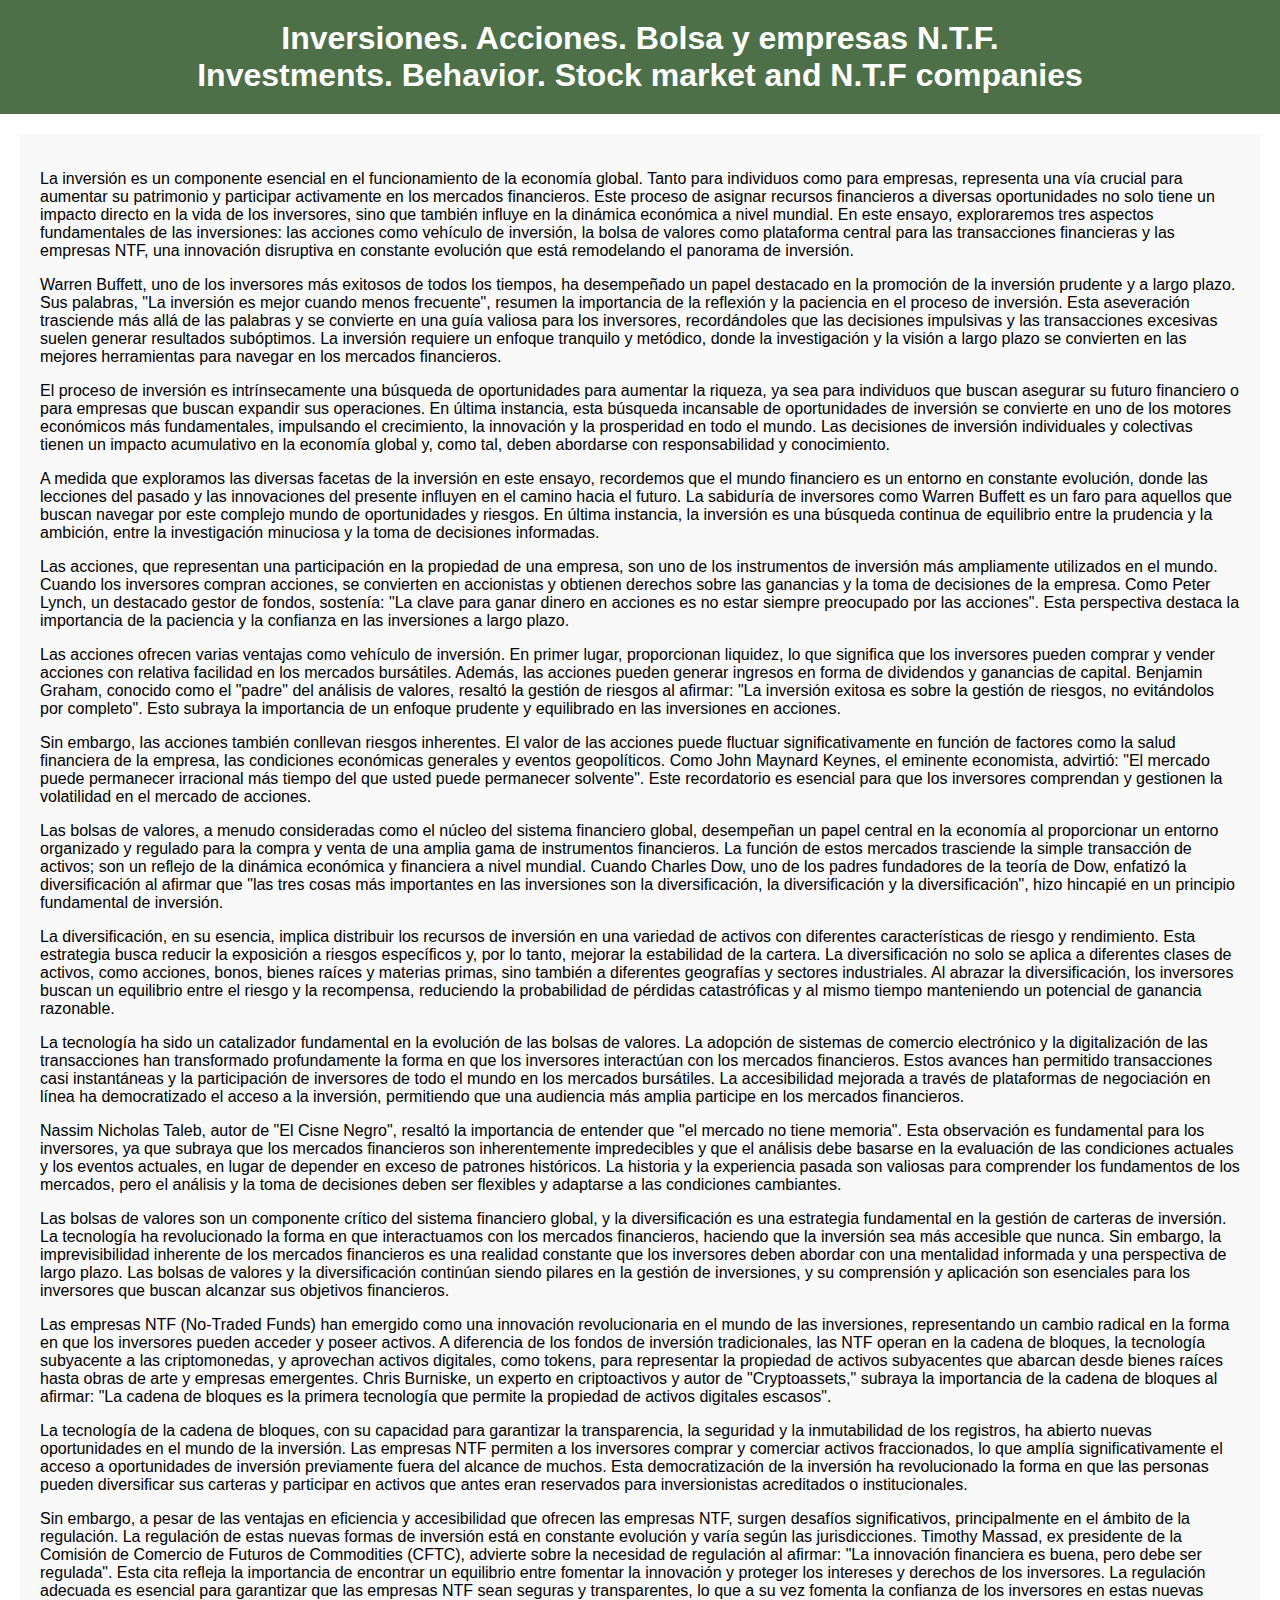
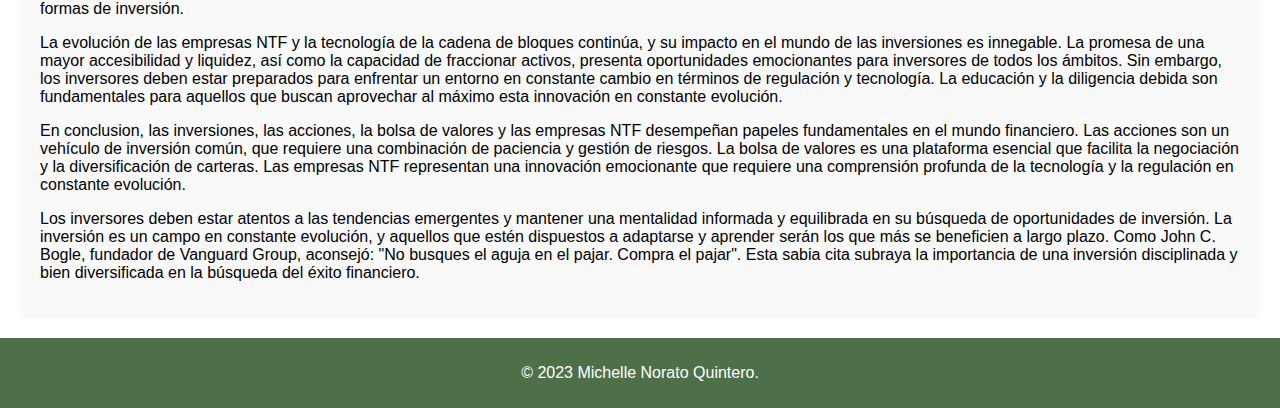
==== index.html @ 34ed3be8 "Update and rename webPage.html to index.html" ====
<!DOCTYPE html>
<html lang="es">

<head>
    <meta charset="UTF-8">
    <meta name="viewport" content="width=device-width, initial-scale=1.0">
    <title>Mi Ensayo</title>
    <link rel="stylesheet" href="estilo.css">
</head>

<body>
    <header>
        <h1>Inversiones. Acciones. Bolsa y empresas N.T.F. <br>
            Investments. Behavior. Stock market and N.T.F companies</h1>
    </header>


    <main class="main">


        <article>

            <p>
                La inversión es un componente esencial en el funcionamiento de la economía global. Tanto para individuos
                como para empresas, representa una vía crucial para aumentar su patrimonio y participar activamente en
                los mercados financieros. Este proceso de asignar recursos financieros a diversas oportunidades no solo
                tiene un impacto directo en la vida de los inversores, sino que también influye en la dinámica económica
                a nivel mundial. En este ensayo, exploraremos tres aspectos fundamentales de las inversiones: las
                acciones como vehículo de inversión, la bolsa de valores como plataforma central para las transacciones
                financieras y las empresas NTF, una innovación disruptiva en constante evolución que está remodelando el
                panorama de inversión.
            </p>
            <p>Warren Buffett, uno de los inversores más exitosos de todos los tiempos, ha desempeñado un papel
                destacado en la promoción de la inversión prudente y a largo plazo. Sus palabras, "La inversión es mejor
                cuando menos frecuente", resumen la importancia de la reflexión y la paciencia en el proceso de
                inversión. Esta aseveración trasciende más allá de las palabras y se convierte en una guía valiosa para
                los inversores, recordándoles que las decisiones impulsivas y las transacciones excesivas suelen generar
                resultados subóptimos. La inversión requiere un enfoque tranquilo y metódico, donde la investigación y
                la visión a largo plazo se convierten en las mejores herramientas para navegar en los mercados
                financieros.
            </p>
            <p>El proceso de inversión es intrínsecamente una búsqueda de oportunidades para aumentar la riqueza, ya sea
                para individuos que buscan asegurar su futuro financiero o para empresas que buscan expandir sus
                operaciones. En última instancia, esta búsqueda incansable de oportunidades de inversión se convierte en
                uno de los motores económicos más fundamentales, impulsando el crecimiento, la innovación y la
                prosperidad en todo el mundo. Las decisiones de inversión individuales y colectivas tienen un impacto
                acumulativo en la economía global y, como tal, deben abordarse con responsabilidad y conocimiento.</p>

            <p>
                A medida que exploramos las diversas facetas de la inversión en este ensayo, recordemos que el mundo
                financiero es un entorno en constante evolución, donde las lecciones del pasado y las innovaciones del
                presente influyen en el camino hacia el futuro. La sabiduría de inversores como Warren Buffett es un
                faro para aquellos que buscan navegar por este complejo mundo de oportunidades y riesgos. En última
                instancia, la inversión es una búsqueda continua de equilibrio entre la prudencia y la ambición, entre
                la investigación minuciosa y la toma de decisiones informadas.
            </p>
            <p>Las acciones, que representan una participación en la propiedad de una empresa, son uno de los
                instrumentos de inversión más ampliamente utilizados en el mundo. Cuando los inversores compran
                acciones, se convierten en accionistas y obtienen derechos sobre las ganancias y la toma de decisiones
                de la empresa. Como Peter Lynch, un destacado gestor de fondos, sostenía: "La clave para ganar dinero en
                acciones es no estar siempre preocupado por las acciones". Esta perspectiva destaca la importancia de la
                paciencia y la confianza en las inversiones a largo plazo.</p>
            <p>Las acciones ofrecen varias ventajas como vehículo de inversión. En primer lugar, proporcionan liquidez,
                lo que significa que los inversores pueden comprar y vender acciones con relativa facilidad en los
                mercados bursátiles. Además, las acciones pueden generar ingresos en forma de dividendos y ganancias de
                capital. Benjamin Graham, conocido como el "padre" del análisis de valores, resaltó la gestión de
                riesgos al afirmar: "La inversión exitosa es sobre la gestión de riesgos, no evitándolos por completo".
                Esto subraya la importancia de un enfoque prudente y equilibrado en las inversiones en acciones.</p>
            <p>Sin embargo, las acciones también conllevan riesgos inherentes. El valor de las acciones puede fluctuar
                significativamente en función de factores como la salud financiera de la empresa, las condiciones
                económicas generales y eventos geopolíticos. Como John Maynard Keynes, el eminente economista, advirtió:
                "El mercado puede permanecer irracional más tiempo del que usted puede permanecer solvente". Este
                recordatorio es esencial para que los inversores comprendan y gestionen la volatilidad en el mercado de
                acciones.</p>
            <p>Las bolsas de valores, a menudo consideradas como el núcleo del sistema financiero global, desempeñan un
                papel central en la economía al proporcionar un entorno organizado y regulado para la compra y venta de
                una amplia gama de instrumentos financieros. La función de estos mercados trasciende la simple
                transacción de activos; son un reflejo de la dinámica económica y financiera a nivel mundial. Cuando
                Charles Dow, uno de los padres fundadores de la teoría de Dow, enfatizó la diversificación al afirmar
                que "las tres cosas más importantes en las inversiones son la diversificación, la diversificación y la
                diversificación", hizo hincapié en un principio fundamental de inversión.</p>
            <p>
                La diversificación, en su esencia, implica distribuir los recursos de inversión en una variedad de
                activos con diferentes características de riesgo y rendimiento. Esta estrategia busca reducir la
                exposición a riesgos específicos y, por lo tanto, mejorar la estabilidad de la cartera. La
                diversificación no solo se aplica a diferentes clases de activos, como acciones, bonos, bienes raíces y
                materias primas, sino también a diferentes geografías y sectores industriales. Al abrazar la
                diversificación, los inversores buscan un equilibrio entre el riesgo y la recompensa, reduciendo la
                probabilidad de pérdidas catastróficas y al mismo tiempo manteniendo un potencial de ganancia razonable.
            </p>
            <p>La tecnología ha sido un catalizador fundamental en la evolución de las bolsas de valores. La adopción de
                sistemas de comercio electrónico y la digitalización de las transacciones han transformado profundamente
                la forma en que los inversores interactúan con los mercados financieros. Estos avances han permitido
                transacciones casi instantáneas y la participación de inversores de todo el mundo en los mercados
                bursátiles. La accesibilidad mejorada a través de plataformas de negociación en línea ha democratizado
                el acceso a la inversión, permitiendo que una audiencia más amplia participe en los mercados
                financieros.</p>
            <p>Nassim Nicholas Taleb, autor de "El Cisne Negro", resaltó la importancia de entender que "el mercado no
                tiene memoria". Esta observación es fundamental para los inversores, ya que subraya que los mercados
                financieros son inherentemente impredecibles y que el análisis debe basarse en la evaluación de las
                condiciones actuales y los eventos actuales, en lugar de depender en exceso de patrones históricos. La
                historia y la experiencia pasada son valiosas para comprender los fundamentos de los mercados, pero el
                análisis y la toma de decisiones deben ser flexibles y adaptarse a las condiciones cambiantes.</p>
            <p>Las bolsas de valores son un componente crítico del sistema financiero global, y la diversificación es
                una estrategia fundamental en la gestión de carteras de inversión. La tecnología ha revolucionado la
                forma en que interactuamos con los mercados financieros, haciendo que la inversión sea más accesible que
                nunca. Sin embargo, la imprevisibilidad inherente de los mercados financieros es una realidad constante
                que los inversores deben abordar con una mentalidad informada y una perspectiva de largo plazo. Las
                bolsas de valores y la diversificación continúan siendo pilares en la gestión de inversiones, y su
                comprensión y aplicación son esenciales para los inversores que buscan alcanzar sus objetivos
                financieros.</p>
            <p>Las empresas NTF (No-Traded Funds) han emergido como una innovación revolucionaria en el mundo de las
                inversiones, representando un cambio radical en la forma en que los inversores pueden acceder y poseer
                activos. A diferencia de los fondos de inversión tradicionales, las NTF operan en la cadena de bloques,
                la tecnología subyacente a las criptomonedas, y aprovechan activos digitales, como tokens, para
                representar la propiedad de activos subyacentes que abarcan desde bienes raíces hasta obras de arte y
                empresas emergentes. Chris Burniske, un experto en criptoactivos y autor de "Cryptoassets," subraya la
                importancia de la cadena de bloques al afirmar: "La cadena de bloques es la primera tecnología que
                permite la propiedad de activos digitales escasos".</p>
            <p>
                La tecnología de la cadena de bloques, con su capacidad para garantizar la transparencia, la seguridad y
                la inmutabilidad de los registros, ha abierto nuevas oportunidades en el mundo de la inversión. Las
                empresas NTF permiten a los inversores comprar y comerciar activos fraccionados, lo que amplía
                significativamente el acceso a oportunidades de inversión previamente fuera del alcance de muchos. Esta
                democratización de la inversión ha revolucionado la forma en que las personas pueden diversificar sus
                carteras y participar en activos que antes eran reservados para inversionistas acreditados o
                institucionales.
            </p>

            <p>Sin embargo, a pesar de las ventajas en eficiencia y accesibilidad que ofrecen las empresas NTF, surgen
                desafíos significativos, principalmente en el ámbito de la regulación. La regulación de estas nuevas
                formas de inversión está en constante evolución y varía según las jurisdicciones. Timothy Massad, ex
                presidente de la Comisión de Comercio de Futuros de Commodities (CFTC), advierte sobre la necesidad de
                regulación al afirmar: "La innovación financiera es buena, pero debe ser regulada". Esta cita refleja la
                importancia de encontrar un equilibrio entre fomentar la innovación y proteger los intereses y derechos
                de los inversores. La regulación adecuada es esencial para garantizar que las empresas NTF sean seguras
                y transparentes, lo que a su vez fomenta la confianza de los inversores en estas nuevas formas de
                inversión.</p>
            <p>La evolución de las empresas NTF y la tecnología de la cadena de bloques continúa, y su impacto en el
                mundo de las inversiones es innegable. La promesa de una mayor accesibilidad y liquidez, así como la
                capacidad de fraccionar activos, presenta oportunidades emocionantes para inversores de todos los
                ámbitos. Sin embargo, los inversores deben estar preparados para enfrentar un entorno en constante
                cambio en términos de regulación y tecnología. La educación y la diligencia debida son fundamentales
                para aquellos que buscan aprovechar al máximo esta innovación en constante evolución.</p>
            <p>En conclusion, las inversiones, las acciones, la bolsa de valores y las empresas NTF desempeñan papeles
                fundamentales en el mundo financiero. Las acciones son un vehículo de inversión común, que requiere una
                combinación de paciencia y gestión de riesgos. La bolsa de valores es una plataforma esencial que
                facilita la negociación y la diversificación de carteras. Las empresas NTF representan una innovación
                emocionante que requiere una comprensión profunda de la tecnología y la regulación en constante
                evolución.</p>
            <p>Los inversores deben estar atentos a las tendencias emergentes y mantener una mentalidad informada y
                equilibrada en su búsqueda de oportunidades de inversión. La inversión es un campo en constante
                evolución, y aquellos que estén dispuestos a adaptarse y aprender serán los que más se beneficien a
                largo plazo. Como John C. Bogle, fundador de Vanguard Group, aconsejó: "No busques el aguja en el pajar.
                Compra el pajar". Esta sabia cita subraya la importancia de una inversión disciplinada y bien
                diversificada en la búsqueda del éxito financiero.</p>
        </article>
    </main>
    <footer>
        <p>&copy; 2023 Michelle Norato Quintero.</p>
    </footer>
</body>

</html>
---- estilo.css ----
body {
    font-family: Arial, sans-serif;
    margin: 0;
    padding: 0;
}

header {
    background-color: #4e7049;
    color: #fff;
    text-align: center;
    padding: 20px;
}

header h1 {
    margin: 0;
}

nav ul {
    list-style: none;
    padding: 0;
}

nav li {
    display: inline;
    margin-right: 20px;
}

nav a {
    text-decoration: none;
    color: #fff;
}

main {
    margin: 20px;
}

article {
    background-color: #f9f9f9;
    padding: 20px;
}

footer {
    background-color: #4e7049;
    color: #fff;
    text-align: center;
    padding: 10px;
}
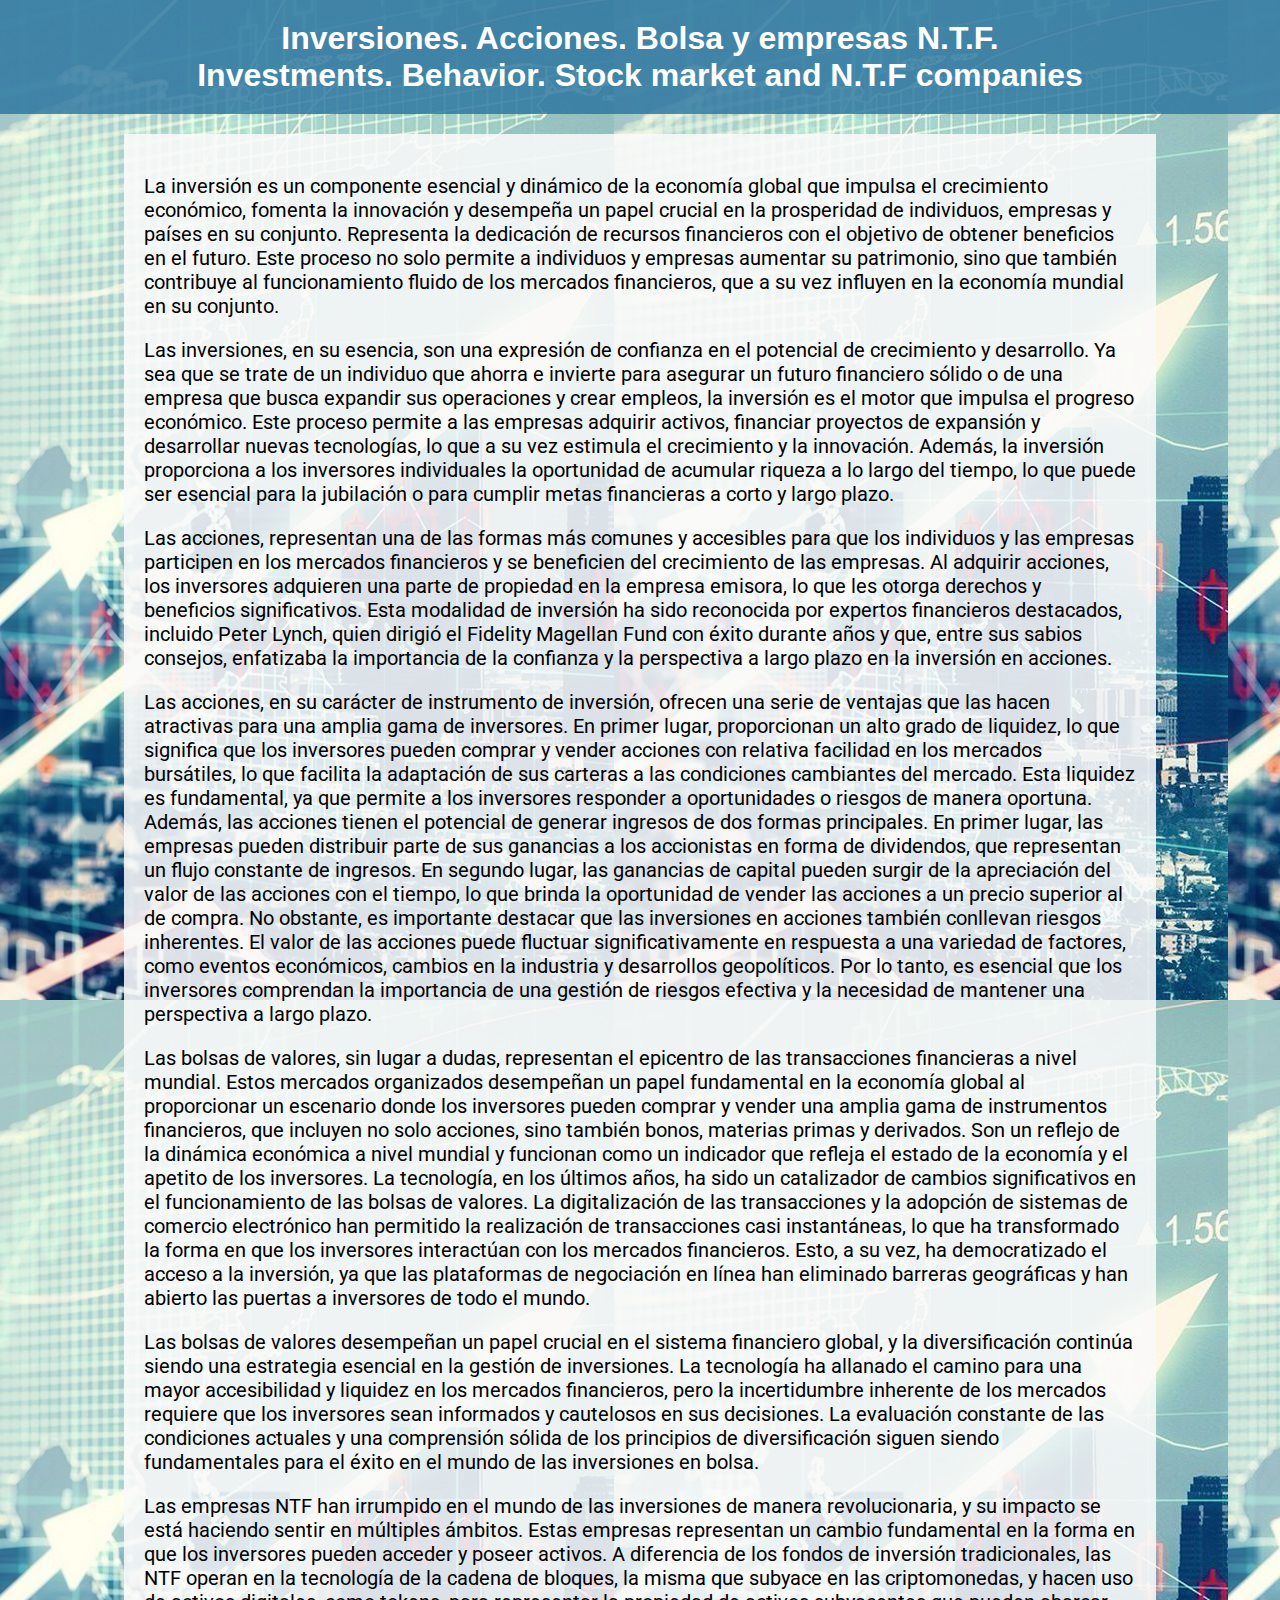
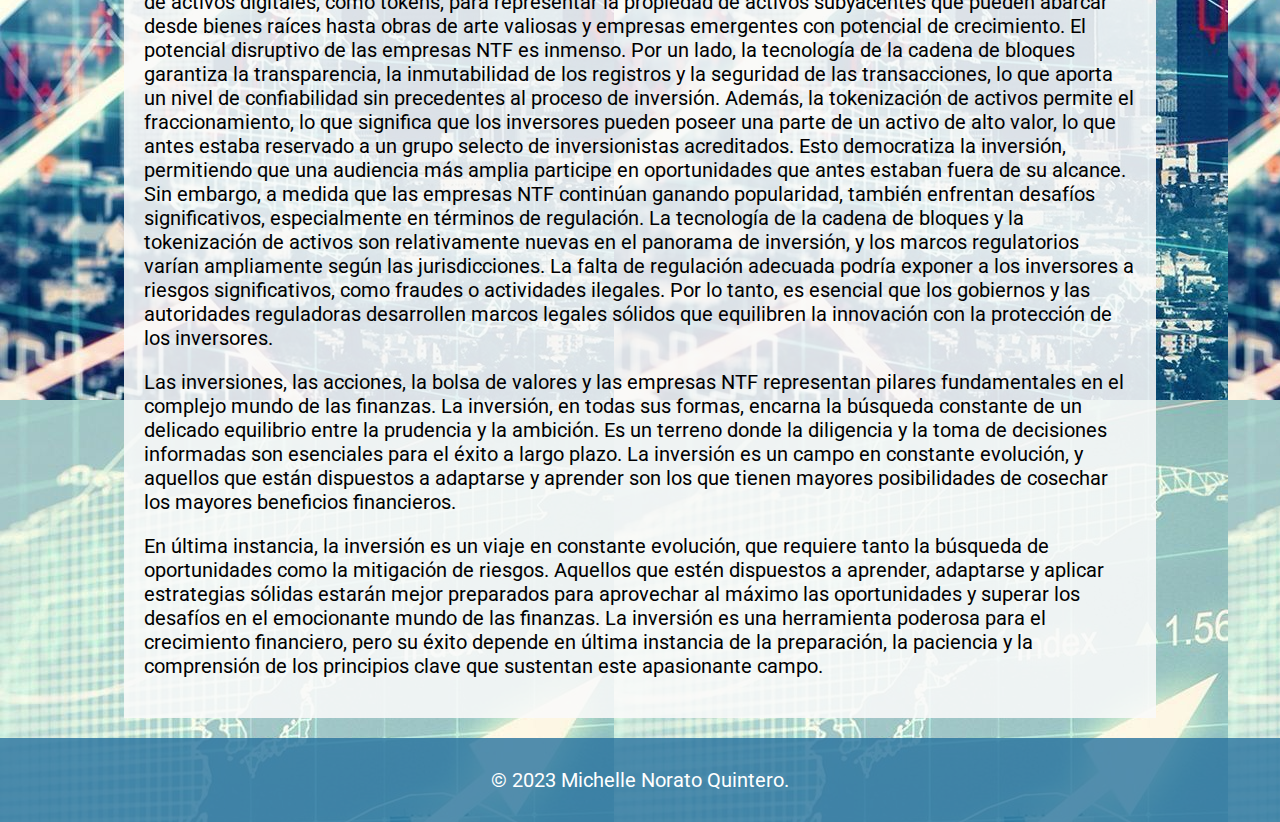
==== commit 00883619: "Update index.html" ====
--- a/index.html
+++ b/index.html
@@ -21,139 +21,101 @@
         <article>
 
             <p>
-                La inversión es un componente esencial en el funcionamiento de la economía global. Tanto para individuos
-                como para empresas, representa una vía crucial para aumentar su patrimonio y participar activamente en
-                los mercados financieros. Este proceso de asignar recursos financieros a diversas oportunidades no solo
-                tiene un impacto directo en la vida de los inversores, sino que también influye en la dinámica económica
-                a nivel mundial. En este ensayo, exploraremos tres aspectos fundamentales de las inversiones: las
-                acciones como vehículo de inversión, la bolsa de valores como plataforma central para las transacciones
-                financieras y las empresas NTF, una innovación disruptiva en constante evolución que está remodelando el
-                panorama de inversión.
+                La inversión es un componente esencial y dinámico de la economía global que impulsa el crecimiento
+                económico, fomenta la innovación y desempeña un papel crucial en la prosperidad de individuos, empresas
+                y países en su conjunto. Representa la dedicación de recursos financieros con el objetivo de obtener
+                beneficios en el futuro. Este proceso no solo permite a individuos y empresas aumentar su patrimonio,
+                sino que también contribuye al funcionamiento fluido de los mercados financieros, que a su vez influyen
+                en la economía mundial en su conjunto.
             </p>
-            <p>Warren Buffett, uno de los inversores más exitosos de todos los tiempos, ha desempeñado un papel
-                destacado en la promoción de la inversión prudente y a largo plazo. Sus palabras, "La inversión es mejor
-                cuando menos frecuente", resumen la importancia de la reflexión y la paciencia en el proceso de
-                inversión. Esta aseveración trasciende más allá de las palabras y se convierte en una guía valiosa para
-                los inversores, recordándoles que las decisiones impulsivas y las transacciones excesivas suelen generar
-                resultados subóptimos. La inversión requiere un enfoque tranquilo y metódico, donde la investigación y
-                la visión a largo plazo se convierten en las mejores herramientas para navegar en los mercados
-                financieros.
+            <p>Las inversiones, en su esencia, son una expresión de confianza en el potencial de crecimiento y
+                desarrollo. Ya sea que se trate de un individuo que ahorra e invierte para asegurar un futuro financiero
+                sólido o de una empresa que busca expandir sus operaciones y crear empleos, la inversión es el motor que
+                impulsa el progreso económico. Este proceso permite a las empresas adquirir activos, financiar proyectos
+                de expansión y desarrollar nuevas tecnologías, lo que a su vez estimula el crecimiento y la innovación.
+                Además, la inversión proporciona a los inversores individuales la oportunidad de acumular riqueza a lo
+                largo del tiempo, lo que puede ser esencial para la jubilación o para cumplir metas financieras a corto
+                y largo plazo.
             </p>
-            <p>El proceso de inversión es intrínsecamente una búsqueda de oportunidades para aumentar la riqueza, ya sea
-                para individuos que buscan asegurar su futuro financiero o para empresas que buscan expandir sus
-                operaciones. En última instancia, esta búsqueda incansable de oportunidades de inversión se convierte en
-                uno de los motores económicos más fundamentales, impulsando el crecimiento, la innovación y la
-                prosperidad en todo el mundo. Las decisiones de inversión individuales y colectivas tienen un impacto
-                acumulativo en la economía global y, como tal, deben abordarse con responsabilidad y conocimiento.</p>
+            <p>Las acciones, representan una de las formas más comunes y accesibles para que los individuos y las
+                empresas participen en los mercados financieros y se beneficien del crecimiento de las empresas. Al
+                adquirir acciones, los inversores adquieren una parte de propiedad en la empresa emisora, lo que les
+                otorga derechos y beneficios significativos. Esta modalidad de inversión ha sido reconocida por expertos
+                financieros destacados, incluido Peter Lynch, quien dirigió el Fidelity Magellan Fund con éxito durante
+                años y que, entre sus sabios consejos, enfatizaba la importancia de la confianza y la perspectiva a
+                largo plazo en la inversión en acciones. </p>
 
             <p>
-                A medida que exploramos las diversas facetas de la inversión en este ensayo, recordemos que el mundo
-                financiero es un entorno en constante evolución, donde las lecciones del pasado y las innovaciones del
-                presente influyen en el camino hacia el futuro. La sabiduría de inversores como Warren Buffett es un
-                faro para aquellos que buscan navegar por este complejo mundo de oportunidades y riesgos. En última
-                instancia, la inversión es una búsqueda continua de equilibrio entre la prudencia y la ambición, entre
-                la investigación minuciosa y la toma de decisiones informadas.
+                Las acciones, en su carácter de instrumento de inversión, ofrecen una serie de ventajas que las hacen
+                atractivas para una amplia gama de inversores. En primer lugar, proporcionan un alto grado de liquidez,
+                lo que significa que los inversores pueden comprar y vender acciones con relativa facilidad en los
+                mercados bursátiles, lo que facilita la adaptación de sus carteras a las condiciones cambiantes del
+                mercado. Esta liquidez es fundamental, ya que permite a los inversores responder a oportunidades o
+                riesgos de manera oportuna. Además, las acciones tienen el potencial de generar ingresos de dos formas
+                principales. En primer lugar, las empresas pueden distribuir parte de sus ganancias a los accionistas en
+                forma de dividendos, que representan un flujo constante de ingresos. En segundo lugar, las ganancias de
+                capital pueden surgir de la apreciación del valor de las acciones con el tiempo, lo que brinda la
+                oportunidad de vender las acciones a un precio superior al de compra. No obstante, es importante
+                destacar que las inversiones en acciones también conllevan riesgos inherentes. El valor de las acciones
+                puede fluctuar significativamente en respuesta a una variedad de factores, como eventos económicos,
+                cambios en la industria y desarrollos geopolíticos. Por lo tanto, es esencial que los inversores
+                comprendan la importancia de una gestión de riesgos efectiva y la necesidad de mantener una perspectiva
+                a largo plazo.
             </p>
-            <p>Las acciones, que representan una participación en la propiedad de una empresa, son uno de los
-                instrumentos de inversión más ampliamente utilizados en el mundo. Cuando los inversores compran
-                acciones, se convierten en accionistas y obtienen derechos sobre las ganancias y la toma de decisiones
-                de la empresa. Como Peter Lynch, un destacado gestor de fondos, sostenía: "La clave para ganar dinero en
-                acciones es no estar siempre preocupado por las acciones". Esta perspectiva destaca la importancia de la
-                paciencia y la confianza en las inversiones a largo plazo.</p>
-            <p>Las acciones ofrecen varias ventajas como vehículo de inversión. En primer lugar, proporcionan liquidez,
-                lo que significa que los inversores pueden comprar y vender acciones con relativa facilidad en los
-                mercados bursátiles. Además, las acciones pueden generar ingresos en forma de dividendos y ganancias de
-                capital. Benjamin Graham, conocido como el "padre" del análisis de valores, resaltó la gestión de
-                riesgos al afirmar: "La inversión exitosa es sobre la gestión de riesgos, no evitándolos por completo".
-                Esto subraya la importancia de un enfoque prudente y equilibrado en las inversiones en acciones.</p>
-            <p>Sin embargo, las acciones también conllevan riesgos inherentes. El valor de las acciones puede fluctuar
-                significativamente en función de factores como la salud financiera de la empresa, las condiciones
-                económicas generales y eventos geopolíticos. Como John Maynard Keynes, el eminente economista, advirtió:
-                "El mercado puede permanecer irracional más tiempo del que usted puede permanecer solvente". Este
-                recordatorio es esencial para que los inversores comprendan y gestionen la volatilidad en el mercado de
-                acciones.</p>
-            <p>Las bolsas de valores, a menudo consideradas como el núcleo del sistema financiero global, desempeñan un
-                papel central en la economía al proporcionar un entorno organizado y regulado para la compra y venta de
-                una amplia gama de instrumentos financieros. La función de estos mercados trasciende la simple
-                transacción de activos; son un reflejo de la dinámica económica y financiera a nivel mundial. Cuando
-                Charles Dow, uno de los padres fundadores de la teoría de Dow, enfatizó la diversificación al afirmar
-                que "las tres cosas más importantes en las inversiones son la diversificación, la diversificación y la
-                diversificación", hizo hincapié en un principio fundamental de inversión.</p>
+            <p>Las bolsas de valores, sin lugar a dudas, representan el epicentro de las transacciones financieras a
+                nivel mundial. Estos mercados organizados desempeñan un papel fundamental en la economía global al
+                proporcionar un escenario donde los inversores pueden comprar y vender una amplia gama de instrumentos
+                financieros, que incluyen no solo acciones, sino también bonos, materias primas y derivados. Son un
+                reflejo de la dinámica económica a nivel mundial y funcionan como un indicador que refleja el estado de
+                la economía y el apetito de los inversores. La tecnología, en los últimos años, ha sido un catalizador
+                de cambios significativos en el funcionamiento de las bolsas de valores. La digitalización de las
+                transacciones y la adopción de sistemas de comercio electrónico han permitido la realización de
+                transacciones casi instantáneas, lo que ha transformado la forma en que los inversores interactúan con
+                los mercados financieros. Esto, a su vez, ha democratizado el acceso a la inversión, ya que las
+                plataformas de negociación en línea han eliminado barreras geográficas y han abierto las puertas a
+                inversores de todo el mundo. </p>
+            <p>Las bolsas de valores desempeñan un papel crucial en el sistema financiero global, y la diversificación
+                continúa siendo una estrategia esencial en la gestión de inversiones. La tecnología ha allanado el
+                camino para una mayor accesibilidad y liquidez en los mercados financieros, pero la incertidumbre
+                inherente de los mercados requiere que los inversores sean informados y cautelosos en sus decisiones. La
+                evaluación constante de las condiciones actuales y una comprensión sólida de los principios de
+                diversificación siguen siendo fundamentales para el éxito en el mundo de las inversiones en bolsa. </p>
+            <p>Las empresas NTF han irrumpido en el mundo de las inversiones de manera revolucionaria, y su impacto se
+                está haciendo sentir en múltiples ámbitos. Estas empresas representan un cambio fundamental en la forma
+                en que los inversores pueden acceder y poseer activos. A diferencia de los fondos de inversión
+                tradicionales, las NTF operan en la tecnología de la cadena de bloques, la misma que subyace en las
+                criptomonedas, y hacen uso de activos digitales, como tokens, para representar la propiedad de activos
+                subyacentes que pueden abarcar desde bienes raíces hasta obras de arte valiosas y empresas emergentes
+                con potencial de crecimiento. El potencial disruptivo de las empresas NTF es inmenso. Por un lado, la
+                tecnología de la cadena de bloques garantiza la transparencia, la inmutabilidad de los registros y la
+                seguridad de las transacciones, lo que aporta un nivel de confiabilidad sin precedentes al proceso de
+                inversión. Además, la tokenización de activos permite el fraccionamiento, lo que significa que los
+                inversores pueden poseer una parte de un activo de alto valor, lo que antes estaba reservado a un grupo
+                selecto de inversionistas acreditados. Esto democratiza la inversión, permitiendo que una audiencia más
+                amplia participe en oportunidades que antes estaban fuera de su alcance. Sin embargo, a medida que las
+                empresas NTF continúan ganando popularidad, también enfrentan desafíos significativos, especialmente en
+                términos de regulación. La tecnología de la cadena de bloques y la tokenización de activos son
+                relativamente nuevas en el panorama de inversión, y los marcos regulatorios varían ampliamente según las
+                jurisdicciones. La falta de regulación adecuada podría exponer a los inversores a riesgos
+                significativos, como fraudes o actividades ilegales. Por lo tanto, es esencial que los gobiernos y las
+                autoridades reguladoras desarrollen marcos legales sólidos que equilibren la innovación con la
+                protección de los inversores.</p>
+            <p>Las inversiones, las acciones, la bolsa de valores y las empresas NTF representan pilares fundamentales
+                en el complejo mundo de las finanzas. La inversión, en todas sus formas, encarna la búsqueda constante
+                de un delicado equilibrio entre la prudencia y la ambición. Es un terreno donde la diligencia y la toma
+                de decisiones informadas son esenciales para el éxito a largo plazo. La inversión es un campo en
+                constante evolución, y aquellos que están dispuestos a adaptarse y aprender son los que tienen mayores
+                posibilidades de cosechar los mayores beneficios financieros. </p>
             <p>
-                La diversificación, en su esencia, implica distribuir los recursos de inversión en una variedad de
-                activos con diferentes características de riesgo y rendimiento. Esta estrategia busca reducir la
-                exposición a riesgos específicos y, por lo tanto, mejorar la estabilidad de la cartera. La
-                diversificación no solo se aplica a diferentes clases de activos, como acciones, bonos, bienes raíces y
-                materias primas, sino también a diferentes geografías y sectores industriales. Al abrazar la
-                diversificación, los inversores buscan un equilibrio entre el riesgo y la recompensa, reduciendo la
-                probabilidad de pérdidas catastróficas y al mismo tiempo manteniendo un potencial de ganancia razonable.
+                En última instancia, la inversión es un viaje en constante evolución, que requiere tanto la búsqueda de
+                oportunidades como la mitigación de riesgos. Aquellos que estén dispuestos a aprender, adaptarse y
+                aplicar estrategias sólidas estarán mejor preparados para aprovechar al máximo las oportunidades y
+                superar los desafíos en el emocionante mundo de las finanzas. La inversión es una herramienta poderosa
+                para el crecimiento financiero, pero su éxito depende en última instancia de la preparación, la
+                paciencia y la comprensión de los principios clave que sustentan este apasionante campo.
             </p>
-            <p>La tecnología ha sido un catalizador fundamental en la evolución de las bolsas de valores. La adopción de
-                sistemas de comercio electrónico y la digitalización de las transacciones han transformado profundamente
-                la forma en que los inversores interactúan con los mercados financieros. Estos avances han permitido
-                transacciones casi instantáneas y la participación de inversores de todo el mundo en los mercados
-                bursátiles. La accesibilidad mejorada a través de plataformas de negociación en línea ha democratizado
-                el acceso a la inversión, permitiendo que una audiencia más amplia participe en los mercados
-                financieros.</p>
-            <p>Nassim Nicholas Taleb, autor de "El Cisne Negro", resaltó la importancia de entender que "el mercado no
-                tiene memoria". Esta observación es fundamental para los inversores, ya que subraya que los mercados
-                financieros son inherentemente impredecibles y que el análisis debe basarse en la evaluación de las
-                condiciones actuales y los eventos actuales, en lugar de depender en exceso de patrones históricos. La
-                historia y la experiencia pasada son valiosas para comprender los fundamentos de los mercados, pero el
-                análisis y la toma de decisiones deben ser flexibles y adaptarse a las condiciones cambiantes.</p>
-            <p>Las bolsas de valores son un componente crítico del sistema financiero global, y la diversificación es
-                una estrategia fundamental en la gestión de carteras de inversión. La tecnología ha revolucionado la
-                forma en que interactuamos con los mercados financieros, haciendo que la inversión sea más accesible que
-                nunca. Sin embargo, la imprevisibilidad inherente de los mercados financieros es una realidad constante
-                que los inversores deben abordar con una mentalidad informada y una perspectiva de largo plazo. Las
-                bolsas de valores y la diversificación continúan siendo pilares en la gestión de inversiones, y su
-                comprensión y aplicación son esenciales para los inversores que buscan alcanzar sus objetivos
-                financieros.</p>
-            <p>Las empresas NTF (No-Traded Funds) han emergido como una innovación revolucionaria en el mundo de las
-                inversiones, representando un cambio radical en la forma en que los inversores pueden acceder y poseer
-                activos. A diferencia de los fondos de inversión tradicionales, las NTF operan en la cadena de bloques,
-                la tecnología subyacente a las criptomonedas, y aprovechan activos digitales, como tokens, para
-                representar la propiedad de activos subyacentes que abarcan desde bienes raíces hasta obras de arte y
-                empresas emergentes. Chris Burniske, un experto en criptoactivos y autor de "Cryptoassets," subraya la
-                importancia de la cadena de bloques al afirmar: "La cadena de bloques es la primera tecnología que
-                permite la propiedad de activos digitales escasos".</p>
-            <p>
-                La tecnología de la cadena de bloques, con su capacidad para garantizar la transparencia, la seguridad y
-                la inmutabilidad de los registros, ha abierto nuevas oportunidades en el mundo de la inversión. Las
-                empresas NTF permiten a los inversores comprar y comerciar activos fraccionados, lo que amplía
-                significativamente el acceso a oportunidades de inversión previamente fuera del alcance de muchos. Esta
-                democratización de la inversión ha revolucionado la forma en que las personas pueden diversificar sus
-                carteras y participar en activos que antes eran reservados para inversionistas acreditados o
-                institucionales.
-            </p>
-
-            <p>Sin embargo, a pesar de las ventajas en eficiencia y accesibilidad que ofrecen las empresas NTF, surgen
-                desafíos significativos, principalmente en el ámbito de la regulación. La regulación de estas nuevas
-                formas de inversión está en constante evolución y varía según las jurisdicciones. Timothy Massad, ex
-                presidente de la Comisión de Comercio de Futuros de Commodities (CFTC), advierte sobre la necesidad de
-                regulación al afirmar: "La innovación financiera es buena, pero debe ser regulada". Esta cita refleja la
-                importancia de encontrar un equilibrio entre fomentar la innovación y proteger los intereses y derechos
-                de los inversores. La regulación adecuada es esencial para garantizar que las empresas NTF sean seguras
-                y transparentes, lo que a su vez fomenta la confianza de los inversores en estas nuevas formas de
-                inversión.</p>
-            <p>La evolución de las empresas NTF y la tecnología de la cadena de bloques continúa, y su impacto en el
-                mundo de las inversiones es innegable. La promesa de una mayor accesibilidad y liquidez, así como la
-                capacidad de fraccionar activos, presenta oportunidades emocionantes para inversores de todos los
-                ámbitos. Sin embargo, los inversores deben estar preparados para enfrentar un entorno en constante
-                cambio en términos de regulación y tecnología. La educación y la diligencia debida son fundamentales
-                para aquellos que buscan aprovechar al máximo esta innovación en constante evolución.</p>
-            <p>En conclusion, las inversiones, las acciones, la bolsa de valores y las empresas NTF desempeñan papeles
-                fundamentales en el mundo financiero. Las acciones son un vehículo de inversión común, que requiere una
-                combinación de paciencia y gestión de riesgos. La bolsa de valores es una plataforma esencial que
-                facilita la negociación y la diversificación de carteras. Las empresas NTF representan una innovación
-                emocionante que requiere una comprensión profunda de la tecnología y la regulación en constante
-                evolución.</p>
-            <p>Los inversores deben estar atentos a las tendencias emergentes y mantener una mentalidad informada y
-                equilibrada en su búsqueda de oportunidades de inversión. La inversión es un campo en constante
-                evolución, y aquellos que estén dispuestos a adaptarse y aprender serán los que más se beneficien a
-                largo plazo. Como John C. Bogle, fundador de Vanguard Group, aconsejó: "No busques el aguja en el pajar.
-                Compra el pajar". Esta sabia cita subraya la importancia de una inversión disciplinada y bien
-                diversificada en la búsqueda del éxito financiero.</p>
+            
+            
         </article>
     </main>
     <footer>
--- a/estilo.css
+++ b/estilo.css
@@ -1,11 +1,23 @@
+/* Importa la fuente "Roboto" desde Google Fonts */
+@import url('https://fonts.googleapis.com/css2?family=Roboto:wght@300&display=swap');
+
+/* Aplica la fuente "Roboto" a un elemento específico, por ejemplo, un párrafo */
+p {
+    font-family: 'Roboto', sans-serif;
+    font-size: 20px;
+}
+
+
 body {
     font-family: Arial, sans-serif;
     margin: 0;
     padding: 0;
+    background-image: url("4.jpeg");
+   
 }
 
 header {
-    background-color: #4e7049;
+    background-color: #2a749fcf;
     color: #fff;
     text-align: center;
     padding: 20px;
@@ -15,33 +27,43 @@
     margin: 0;
 }
 
-nav ul {
-    list-style: none;
-    padding: 0;
-}
-
-nav li {
-    display: inline;
-    margin-right: 20px;
-}
-
-nav a {
-    text-decoration: none;
-    color: #fff;
-}
 
 main {
     margin: 20px;
 }
 
 article {
-    background-color: #f9f9f9;
+    background-color: #f9f9f9e0;
     padding: 20px;
+    width: 80%;
+    margin: auto;
 }
 
 footer {
-    background-color: #4e7049;
+    background-color: #2a749fcf;
     color: #fff;
     text-align: center;
     padding: 10px;
 }
+/* Estilo para dispositivos más pequeños (hasta 768px de ancho) */
+@media (max-width: 768px) {
+    article {
+        background-color: #f9f9f9e0;
+        padding: 20px;
+        width: 92%;
+        margin: auto;
+        margin-top: 10px;
+    }
+   
+    main {
+        width: 92%; /* El contenido ocupa el 95% de la pantalla */
+        margin: auto;    
+    }
+    
+    header h1 {
+        font-size: 20px; /* Tamaño de fuente más pequeño para el título */
+    }
+}
+
+
+
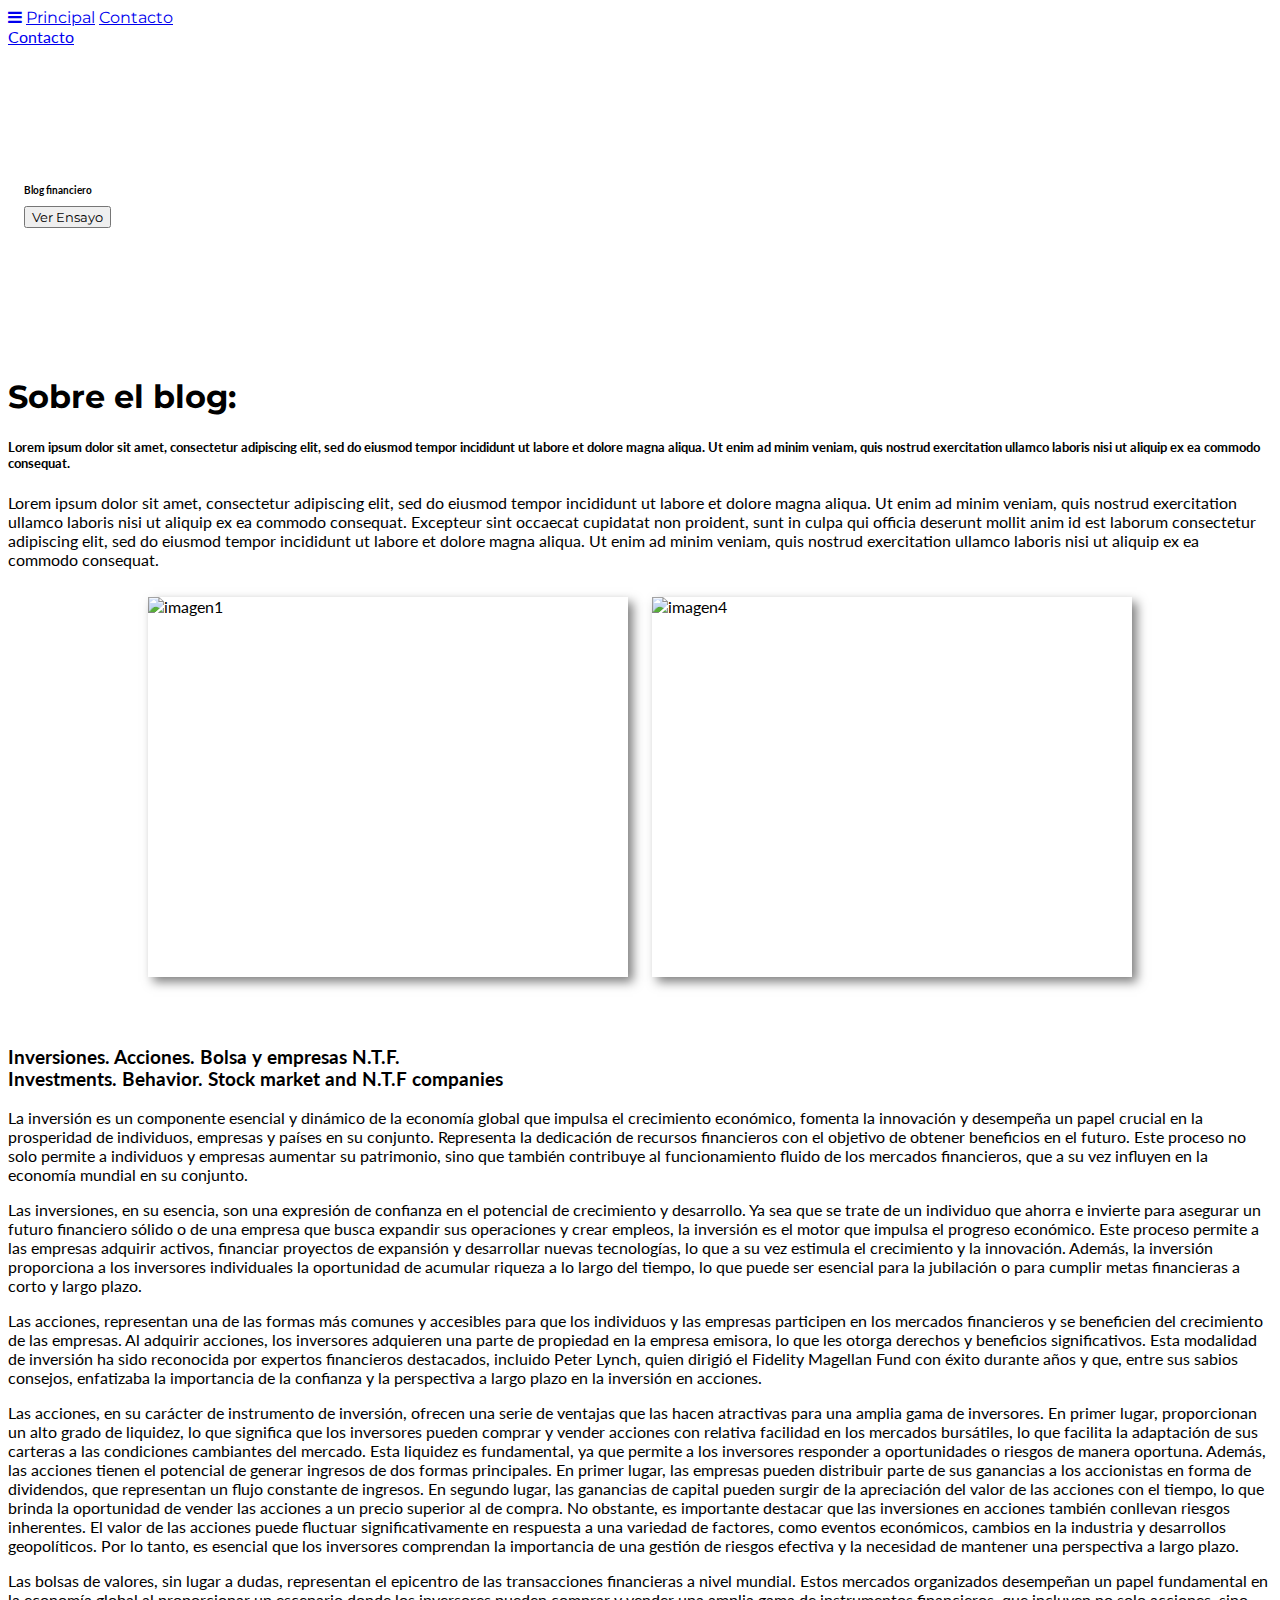
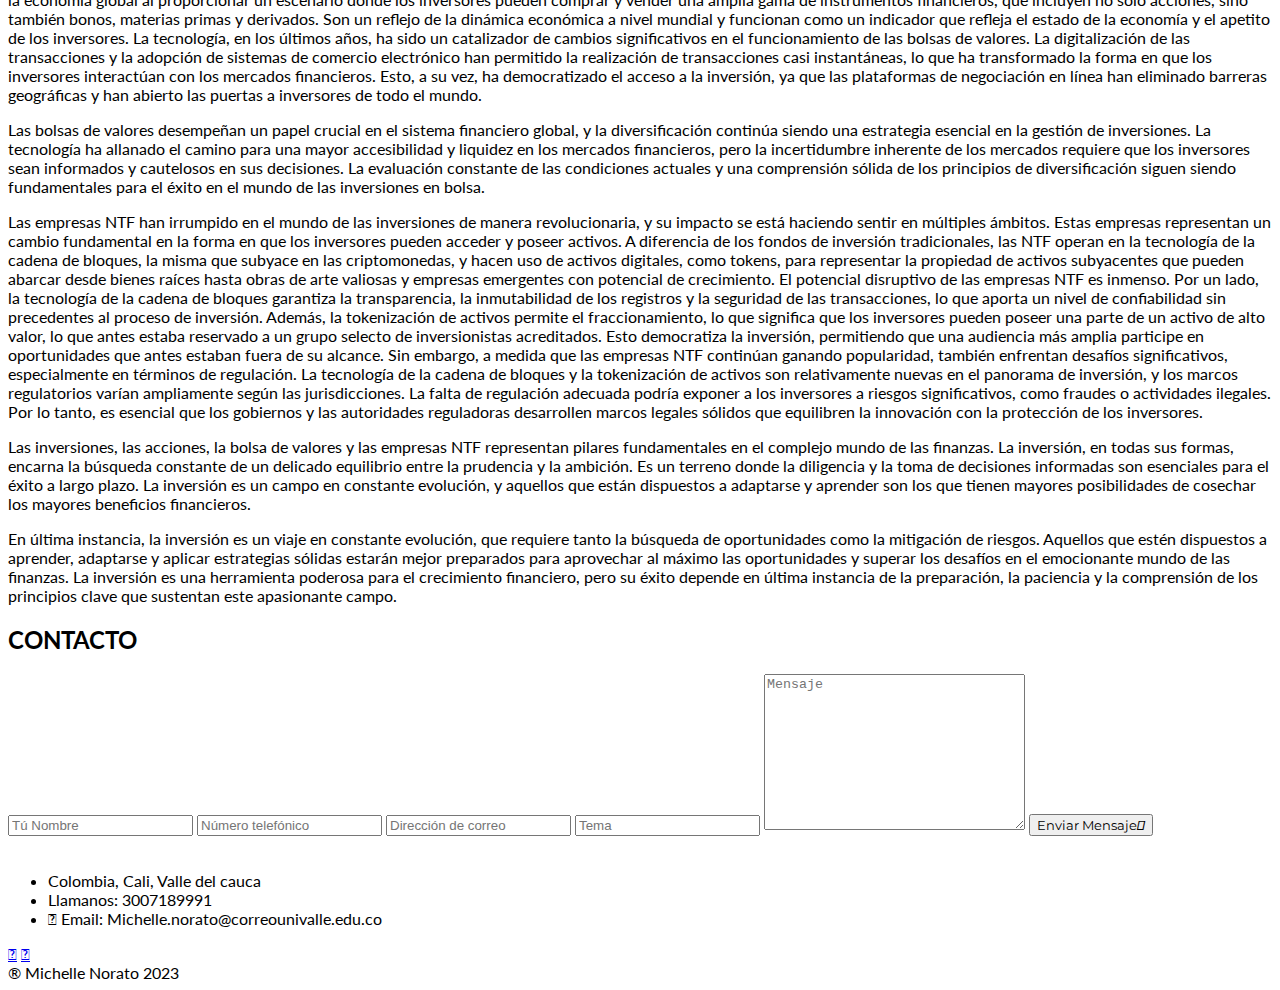
==== commit 0aec3537: "Update index.html" ====
--- a/index.html
+++ b/index.html
@@ -1,126 +1,386 @@
 <!DOCTYPE html>
-<html lang="es">
+<html lang="en">
 
 <head>
+    <title>Ensayo</title>
     <meta charset="UTF-8">
-    <meta name="viewport" content="width=device-width, initial-scale=1.0">
-    <title>Mi Ensayo</title>
-    <link rel="stylesheet" href="estilo.css">
+    <meta name="viewport" content="width=device-width, initial-scale=1">
+    <meta http-equiv="X-UA-Compatible" content="IE=edge">
+    <link rel="stylesheet" href="style.css">
+    <link rel="stylesheet" href="https://fonts.googleapis.com/css?family=Lato">
+    <link rel="stylesheet" href="https://fonts.googleapis.com/css?family=Montserrat">
+    <link rel="stylesheet" href="https://cdnjs.cloudflare.com/ajax/libs/font-awesome/4.7.0/css/font-awesome.min.css">
+    <link rel="stylesheet" href="https://cdnjs.cloudflare.com/ajax/libs/font-awesome/6.1.2/css/all.min.css"
+        integrity="sha512-1sCRPdkRXhBV2PBLUdRb4tMg1w2YPf37qatUFeS7zlBy7jJI8Lf4VHwWfZZfpXtYSLy85pkm9GaYVYMfw5BC1A=="
+        crossorigin="anonymous" referrerpolicy="no-referrer" />
+    <style>
+        body,
+        h1,
+        h2,
+        h3,
+        h4,
+        h5,
+        h6 {
+            font-family: "Lato", sans-serif
+        }
+
+        .w3-bar,
+        h1,
+        button {
+            font-family: "Montserrat", sans-serif
+        }
+
+        .fa-anchor,
+        .fa-coffee {
+            font-size: 200px
+        }
+
+        .w3-jumbo {
+            font-size: 10px;
+        }
+
+        .w3-bar {
+            background: rgba(226, 7, 7, 0);
+        }
+
+        .contenedor {
+            display: flex;
+            flex-wrap: wrap;
+            justify-content: center;
+        }
+
+        .contenedor img {
+            max-width: 100%;
+            height: auto;
+            margin: 12px;
+            margin-bottom: 50px;
+            /* Espacio entre las imágenes */
+        }
+
+        @media (max-width: 768px) {
+            .contenedor {
+                flex-direction: column;
+                /* Cambia a una columna cuando la pantalla se hace más estrecha */
+                align-items: center;
+                /* Centra verticalmente las imágenes */
+            }
+        }
+
+        @media (max-width: 768px) {
+            .contenedor img {
+                width: 90%;
+                /* Reduce el tamaño de las imágenes a la mitad cuando la pantalla es más estrecha */
+            }
+        }
+
+        .sombra {
+            box-shadow: 5px 5px 10px rgba(0, 0, 0, 0.5)
+        }
+    </style>
 </head>
 
 <body>
-    <header>
-        <h1>Inversiones. Acciones. Bolsa y empresas N.T.F. <br>
-            Investments. Behavior. Stock market and N.T.F companies</h1>
-    </header>
-
-
-    <main class="main">
-
-
-        <article>
-
-            <p>
-                La inversión es un componente esencial y dinámico de la economía global que impulsa el crecimiento
-                económico, fomenta la innovación y desempeña un papel crucial en la prosperidad de individuos, empresas
-                y países en su conjunto. Representa la dedicación de recursos financieros con el objetivo de obtener
-                beneficios en el futuro. Este proceso no solo permite a individuos y empresas aumentar su patrimonio,
-                sino que también contribuye al funcionamiento fluido de los mercados financieros, que a su vez influyen
-                en la economía mundial en su conjunto.
-            </p>
-            <p>Las inversiones, en su esencia, son una expresión de confianza en el potencial de crecimiento y
-                desarrollo. Ya sea que se trate de un individuo que ahorra e invierte para asegurar un futuro financiero
-                sólido o de una empresa que busca expandir sus operaciones y crear empleos, la inversión es el motor que
-                impulsa el progreso económico. Este proceso permite a las empresas adquirir activos, financiar proyectos
-                de expansión y desarrollar nuevas tecnologías, lo que a su vez estimula el crecimiento y la innovación.
-                Además, la inversión proporciona a los inversores individuales la oportunidad de acumular riqueza a lo
-                largo del tiempo, lo que puede ser esencial para la jubilación o para cumplir metas financieras a corto
-                y largo plazo.
-            </p>
-            <p>Las acciones, representan una de las formas más comunes y accesibles para que los individuos y las
-                empresas participen en los mercados financieros y se beneficien del crecimiento de las empresas. Al
-                adquirir acciones, los inversores adquieren una parte de propiedad en la empresa emisora, lo que les
-                otorga derechos y beneficios significativos. Esta modalidad de inversión ha sido reconocida por expertos
-                financieros destacados, incluido Peter Lynch, quien dirigió el Fidelity Magellan Fund con éxito durante
-                años y que, entre sus sabios consejos, enfatizaba la importancia de la confianza y la perspectiva a
-                largo plazo en la inversión en acciones. </p>
-
-            <p>
-                Las acciones, en su carácter de instrumento de inversión, ofrecen una serie de ventajas que las hacen
-                atractivas para una amplia gama de inversores. En primer lugar, proporcionan un alto grado de liquidez,
-                lo que significa que los inversores pueden comprar y vender acciones con relativa facilidad en los
-                mercados bursátiles, lo que facilita la adaptación de sus carteras a las condiciones cambiantes del
-                mercado. Esta liquidez es fundamental, ya que permite a los inversores responder a oportunidades o
-                riesgos de manera oportuna. Además, las acciones tienen el potencial de generar ingresos de dos formas
-                principales. En primer lugar, las empresas pueden distribuir parte de sus ganancias a los accionistas en
-                forma de dividendos, que representan un flujo constante de ingresos. En segundo lugar, las ganancias de
-                capital pueden surgir de la apreciación del valor de las acciones con el tiempo, lo que brinda la
-                oportunidad de vender las acciones a un precio superior al de compra. No obstante, es importante
-                destacar que las inversiones en acciones también conllevan riesgos inherentes. El valor de las acciones
-                puede fluctuar significativamente en respuesta a una variedad de factores, como eventos económicos,
-                cambios en la industria y desarrollos geopolíticos. Por lo tanto, es esencial que los inversores
-                comprendan la importancia de una gestión de riesgos efectiva y la necesidad de mantener una perspectiva
-                a largo plazo.
-            </p>
-            <p>Las bolsas de valores, sin lugar a dudas, representan el epicentro de las transacciones financieras a
-                nivel mundial. Estos mercados organizados desempeñan un papel fundamental en la economía global al
-                proporcionar un escenario donde los inversores pueden comprar y vender una amplia gama de instrumentos
-                financieros, que incluyen no solo acciones, sino también bonos, materias primas y derivados. Son un
-                reflejo de la dinámica económica a nivel mundial y funcionan como un indicador que refleja el estado de
-                la economía y el apetito de los inversores. La tecnología, en los últimos años, ha sido un catalizador
-                de cambios significativos en el funcionamiento de las bolsas de valores. La digitalización de las
-                transacciones y la adopción de sistemas de comercio electrónico han permitido la realización de
-                transacciones casi instantáneas, lo que ha transformado la forma en que los inversores interactúan con
-                los mercados financieros. Esto, a su vez, ha democratizado el acceso a la inversión, ya que las
-                plataformas de negociación en línea han eliminado barreras geográficas y han abierto las puertas a
-                inversores de todo el mundo. </p>
-            <p>Las bolsas de valores desempeñan un papel crucial en el sistema financiero global, y la diversificación
-                continúa siendo una estrategia esencial en la gestión de inversiones. La tecnología ha allanado el
-                camino para una mayor accesibilidad y liquidez en los mercados financieros, pero la incertidumbre
-                inherente de los mercados requiere que los inversores sean informados y cautelosos en sus decisiones. La
-                evaluación constante de las condiciones actuales y una comprensión sólida de los principios de
-                diversificación siguen siendo fundamentales para el éxito en el mundo de las inversiones en bolsa. </p>
-            <p>Las empresas NTF han irrumpido en el mundo de las inversiones de manera revolucionaria, y su impacto se
-                está haciendo sentir en múltiples ámbitos. Estas empresas representan un cambio fundamental en la forma
-                en que los inversores pueden acceder y poseer activos. A diferencia de los fondos de inversión
-                tradicionales, las NTF operan en la tecnología de la cadena de bloques, la misma que subyace en las
-                criptomonedas, y hacen uso de activos digitales, como tokens, para representar la propiedad de activos
-                subyacentes que pueden abarcar desde bienes raíces hasta obras de arte valiosas y empresas emergentes
-                con potencial de crecimiento. El potencial disruptivo de las empresas NTF es inmenso. Por un lado, la
-                tecnología de la cadena de bloques garantiza la transparencia, la inmutabilidad de los registros y la
-                seguridad de las transacciones, lo que aporta un nivel de confiabilidad sin precedentes al proceso de
-                inversión. Además, la tokenización de activos permite el fraccionamiento, lo que significa que los
-                inversores pueden poseer una parte de un activo de alto valor, lo que antes estaba reservado a un grupo
-                selecto de inversionistas acreditados. Esto democratiza la inversión, permitiendo que una audiencia más
-                amplia participe en oportunidades que antes estaban fuera de su alcance. Sin embargo, a medida que las
-                empresas NTF continúan ganando popularidad, también enfrentan desafíos significativos, especialmente en
-                términos de regulación. La tecnología de la cadena de bloques y la tokenización de activos son
-                relativamente nuevas en el panorama de inversión, y los marcos regulatorios varían ampliamente según las
-                jurisdicciones. La falta de regulación adecuada podría exponer a los inversores a riesgos
-                significativos, como fraudes o actividades ilegales. Por lo tanto, es esencial que los gobiernos y las
-                autoridades reguladoras desarrollen marcos legales sólidos que equilibren la innovación con la
-                protección de los inversores.</p>
-            <p>Las inversiones, las acciones, la bolsa de valores y las empresas NTF representan pilares fundamentales
-                en el complejo mundo de las finanzas. La inversión, en todas sus formas, encarna la búsqueda constante
-                de un delicado equilibrio entre la prudencia y la ambición. Es un terreno donde la diligencia y la toma
-                de decisiones informadas son esenciales para el éxito a largo plazo. La inversión es un campo en
-                constante evolución, y aquellos que están dispuestos a adaptarse y aprender son los que tienen mayores
-                posibilidades de cosechar los mayores beneficios financieros. </p>
-            <p>
-                En última instancia, la inversión es un viaje en constante evolución, que requiere tanto la búsqueda de
-                oportunidades como la mitigación de riesgos. Aquellos que estén dispuestos a aprender, adaptarse y
-                aplicar estrategias sólidas estarán mejor preparados para aprovechar al máximo las oportunidades y
-                superar los desafíos en el emocionante mundo de las finanzas. La inversión es una herramienta poderosa
-                para el crecimiento financiero, pero su éxito depende en última instancia de la preparación, la
-                paciencia y la comprensión de los principios clave que sustentan este apasionante campo.
-            </p>
-            
-            
-        </article>
-    </main>
+    <div class="cabezera"id="inicio">
+        <!-- Navbar -->
+        <div class="w3-top">
+            <div class="w3-bar w3-red w3-card w3-left-align w3-large">
+                <a class="w3-bar-item w3-button w3-hide-medium w3-hide-large w3-right w3-padding-large w3-hover-white w3-large w3-black"
+                    href="javascript:void(0);" onclick="myFunction()" title="Toggle Navigation Menu"><i
+                        class="fa fa-bars"></i></a>
+                <a href="#" class="w3-bar-item w3-button w3-padding-large w3-white">Principal</a>
+                <a href="#contacto" class="w3-bar-item w3-button w3-hide-small w3-padding-large w3-hover-white">Contacto</a>
+            </div>
+
+            <!-- Navbar on small screens -->
+            <div id="navDemo" class="w3-bar-block w3-white w3-hide w3-hide-large w3-hide-medium w3-large">
+                <a href="#" class="w3-bar-item w3-button w3-padding-large">Contacto</a>
+            </div>
+        </div>
+
+        <!-- Header -->
+        <header class="w3-container w3-red w3-center" style="padding:128px 16px">
+            <h3 class="w3-margin w3-jumbo"> Blog financiero</h3>
+            <button class="w3-button w3-black w3-padding-large w3-large w3-margin-top"id="verEnsayo">Ver Ensayo</button>
+        </header>
+    </div>
+
+    <!-- First Grid -->
+    <div class="w3-row-padding w3-padding-64 w3-container" >
+        <div class="w3-content">
+            <div class="w3-twothird">
+                <h1>Sobre el blog:</h1>
+                <h5 class="w3-padding-32">Lorem ipsum dolor sit amet, consectetur adipiscing elit, sed do eiusmod tempor
+                    incididunt ut labore et dolore magna aliqua. Ut enim ad minim veniam, quis nostrud exercitation
+                    ullamco laboris nisi ut aliquip ex ea commodo consequat.</h5>
+
+                <p class="w3-text-grey">Lorem ipsum dolor sit amet, consectetur adipiscing elit, sed do eiusmod tempor
+                    incididunt ut labore et dolore magna aliqua. Ut enim ad minim veniam, quis nostrud exercitation
+                    ullamco laboris nisi ut aliquip ex ea commodo consequat. Excepteur sint
+                    occaecat cupidatat non proident, sunt in culpa qui officia deserunt mollit anim id est laborum
+                    consectetur adipiscing elit, sed do eiusmod tempor incididunt ut labore et dolore magna aliqua. Ut
+                    enim ad minim veniam, quis nostrud exercitation ullamco
+                    laboris nisi ut aliquip ex ea commodo consequat.</p>
+            </div>
+
+
+        </div>
+    </div>
+    <div class="contenedor">
+
+        <img src="m1.jpeg" alt="imagen1" width="480px" height="380px" class="sombra">
+        <img src="m4.jpeg" alt="imagen4" width="480px" height="380px" class="sombra">
+    </div>
+
+    <!-- Second Grid -->
+    <div class="w3-row-padding w3-light-grey w3-padding-64 w3-container "id="Ensayo">
+        <div class="w3-content">
+
+            <div class="w3-twothird">
+
+                <h3 class="w3-padding-32">Inversiones. Acciones. Bolsa y empresas N.T.F. <br>
+                    Investments. Behavior. Stock market and N.T.F companies</h3>
+
+                <article>
+
+                    <p>
+                        La inversión es un componente esencial y dinámico de la economía global que impulsa el
+                        crecimiento
+                        económico, fomenta la innovación y desempeña un papel crucial en la prosperidad de individuos,
+                        empresas
+                        y países en su conjunto. Representa la dedicación de recursos financieros con el objetivo de
+                        obtener
+                        beneficios en el futuro. Este proceso no solo permite a individuos y empresas aumentar su
+                        patrimonio,
+                        sino que también contribuye al funcionamiento fluido de los mercados financieros, que a su vez
+                        influyen
+                        en la economía mundial en su conjunto.
+                    </p>
+                    <p>Las inversiones, en su esencia, son una expresión de confianza en el potencial de crecimiento y
+                        desarrollo. Ya sea que se trate de un individuo que ahorra e invierte para asegurar un futuro
+                        financiero
+                        sólido o de una empresa que busca expandir sus operaciones y crear empleos, la inversión es el
+                        motor que
+                        impulsa el progreso económico. Este proceso permite a las empresas adquirir activos, financiar
+                        proyectos
+                        de expansión y desarrollar nuevas tecnologías, lo que a su vez estimula el crecimiento y la
+                        innovación.
+                        Además, la inversión proporciona a los inversores individuales la oportunidad de acumular
+                        riqueza a lo
+                        largo del tiempo, lo que puede ser esencial para la jubilación o para cumplir metas financieras
+                        a corto
+                        y largo plazo.
+                    </p>
+                    <p>Las acciones, representan una de las formas más comunes y accesibles para que los individuos y
+                        las
+                        empresas participen en los mercados financieros y se beneficien del crecimiento de las empresas.
+                        Al
+                        adquirir acciones, los inversores adquieren una parte de propiedad en la empresa emisora, lo que
+                        les
+                        otorga derechos y beneficios significativos. Esta modalidad de inversión ha sido reconocida por
+                        expertos
+                        financieros destacados, incluido Peter Lynch, quien dirigió el Fidelity Magellan Fund con éxito
+                        durante
+                        años y que, entre sus sabios consejos, enfatizaba la importancia de la confianza y la
+                        perspectiva a
+                        largo plazo en la inversión en acciones. </p>
+
+                    <p>
+                        Las acciones, en su carácter de instrumento de inversión, ofrecen una serie de ventajas que las
+                        hacen
+                        atractivas para una amplia gama de inversores. En primer lugar, proporcionan un alto grado de
+                        liquidez,
+                        lo que significa que los inversores pueden comprar y vender acciones con relativa facilidad en
+                        los
+                        mercados bursátiles, lo que facilita la adaptación de sus carteras a las condiciones cambiantes
+                        del
+                        mercado. Esta liquidez es fundamental, ya que permite a los inversores responder a oportunidades
+                        o
+                        riesgos de manera oportuna. Además, las acciones tienen el potencial de generar ingresos de dos
+                        formas
+                        principales. En primer lugar, las empresas pueden distribuir parte de sus ganancias a los
+                        accionistas en
+                        forma de dividendos, que representan un flujo constante de ingresos. En segundo lugar, las
+                        ganancias de
+                        capital pueden surgir de la apreciación del valor de las acciones con el tiempo, lo que brinda
+                        la
+                        oportunidad de vender las acciones a un precio superior al de compra. No obstante, es importante
+                        destacar que las inversiones en acciones también conllevan riesgos inherentes. El valor de las
+                        acciones
+                        puede fluctuar significativamente en respuesta a una variedad de factores, como eventos
+                        económicos,
+                        cambios en la industria y desarrollos geopolíticos. Por lo tanto, es esencial que los inversores
+                        comprendan la importancia de una gestión de riesgos efectiva y la necesidad de mantener una
+                        perspectiva
+                        a largo plazo.
+                    </p>
+                    <p>Las bolsas de valores, sin lugar a dudas, representan el epicentro de las transacciones
+                        financieras a
+                        nivel mundial. Estos mercados organizados desempeñan un papel fundamental en la economía global
+                        al
+                        proporcionar un escenario donde los inversores pueden comprar y vender una amplia gama de
+                        instrumentos
+                        financieros, que incluyen no solo acciones, sino también bonos, materias primas y derivados. Son
+                        un
+                        reflejo de la dinámica económica a nivel mundial y funcionan como un indicador que refleja el
+                        estado de
+                        la economía y el apetito de los inversores. La tecnología, en los últimos años, ha sido un
+                        catalizador
+                        de cambios significativos en el funcionamiento de las bolsas de valores. La digitalización de
+                        las
+                        transacciones y la adopción de sistemas de comercio electrónico han permitido la realización de
+                        transacciones casi instantáneas, lo que ha transformado la forma en que los inversores
+                        interactúan con
+                        los mercados financieros. Esto, a su vez, ha democratizado el acceso a la inversión, ya que las
+                        plataformas de negociación en línea han eliminado barreras geográficas y han abierto las puertas
+                        a
+                        inversores de todo el mundo. </p>
+                    <p>Las bolsas de valores desempeñan un papel crucial en el sistema financiero global, y la
+                        diversificación
+                        continúa siendo una estrategia esencial en la gestión de inversiones. La tecnología ha allanado
+                        el
+                        camino para una mayor accesibilidad y liquidez en los mercados financieros, pero la
+                        incertidumbre
+                        inherente de los mercados requiere que los inversores sean informados y cautelosos en sus
+                        decisiones. La
+                        evaluación constante de las condiciones actuales y una comprensión sólida de los principios de
+                        diversificación siguen siendo fundamentales para el éxito en el mundo de las inversiones en
+                        bolsa. </p>
+                    <p>Las empresas NTF han irrumpido en el mundo de las inversiones de manera revolucionaria, y su
+                        impacto se
+                        está haciendo sentir en múltiples ámbitos. Estas empresas representan un cambio fundamental en
+                        la forma
+                        en que los inversores pueden acceder y poseer activos. A diferencia de los fondos de inversión
+                        tradicionales, las NTF operan en la tecnología de la cadena de bloques, la misma que subyace en
+                        las
+                        criptomonedas, y hacen uso de activos digitales, como tokens, para representar la propiedad de
+                        activos
+                        subyacentes que pueden abarcar desde bienes raíces hasta obras de arte valiosas y empresas
+                        emergentes
+                        con potencial de crecimiento. El potencial disruptivo de las empresas NTF es inmenso. Por un
+                        lado, la
+                        tecnología de la cadena de bloques garantiza la transparencia, la inmutabilidad de los registros
+                        y la
+                        seguridad de las transacciones, lo que aporta un nivel de confiabilidad sin precedentes al
+                        proceso de
+                        inversión. Además, la tokenización de activos permite el fraccionamiento, lo que significa que
+                        los
+                        inversores pueden poseer una parte de un activo de alto valor, lo que antes estaba reservado a
+                        un grupo
+                        selecto de inversionistas acreditados. Esto democratiza la inversión, permitiendo que una
+                        audiencia más
+                        amplia participe en oportunidades que antes estaban fuera de su alcance. Sin embargo, a medida
+                        que las
+                        empresas NTF continúan ganando popularidad, también enfrentan desafíos significativos,
+                        especialmente en
+                        términos de regulación. La tecnología de la cadena de bloques y la tokenización de activos son
+                        relativamente nuevas en el panorama de inversión, y los marcos regulatorios varían ampliamente
+                        según las
+                        jurisdicciones. La falta de regulación adecuada podría exponer a los inversores a riesgos
+                        significativos, como fraudes o actividades ilegales. Por lo tanto, es esencial que los gobiernos
+                        y las
+                        autoridades reguladoras desarrollen marcos legales sólidos que equilibren la innovación con la
+                        protección de los inversores.</p>
+                    <p>Las inversiones, las acciones, la bolsa de valores y las empresas NTF representan pilares
+                        fundamentales
+                        en el complejo mundo de las finanzas. La inversión, en todas sus formas, encarna la búsqueda
+                        constante
+                        de un delicado equilibrio entre la prudencia y la ambición. Es un terreno donde la diligencia y
+                        la toma
+                        de decisiones informadas son esenciales para el éxito a largo plazo. La inversión es un campo en
+                        constante evolución, y aquellos que están dispuestos a adaptarse y aprender son los que tienen
+                        mayores
+                        posibilidades de cosechar los mayores beneficios financieros. </p>
+                    <p>
+                        En última instancia, la inversión es un viaje en constante evolución, que requiere tanto la
+                        búsqueda de
+                        oportunidades como la mitigación de riesgos. Aquellos que estén dispuestos a aprender, adaptarse
+                        y
+                        aplicar estrategias sólidas estarán mejor preparados para aprovechar al máximo las oportunidades
+                        y
+                        superar los desafíos en el emocionante mundo de las finanzas. La inversión es una herramienta
+                        poderosa
+                        para el crecimiento financiero, pero su éxito depende en última instancia de la preparación, la
+                        paciencia y la comprensión de los principios clave que sustentan este apasionante campo.
+                    </p>
+
+
+                </article>
+
+            </div>
+        </div>
+    </div>
+
+    <section id="contacto" class="contacto">
+        <div class="contenido-seccion">
+            <h2>CONTACTO</h2>
+            <div class="fila">
+                <!-- Formulario -->
+                <div class="col">
+                    <input type="text" placeholder="Tú Nombre">
+                    <input type="text" placeholder="Número telefónico">
+                    <input type="text" placeholder="Dirección de correo">
+                    <input type="text" placeholder="Tema">
+                    <textarea name="" id="" cols="30" rows="10" placeholder="Mensaje"></textarea>
+                    <button id="Enviar">
+                        Enviar Mensaje<i class="fa-solid fa-paper-plane"></i>
+                        <span class="overlay"></span>
+                    </button>
+                </div>
+                <!-- Mapa -->
+                <div class="col">
+                    <img src="ubi.jpeg" alt="">
+                    <div class="info">
+                        <ul>
+                            <li>
+                                <i class="fa-solid fa-location-dot"></i>
+                                Colombia, Cali, Valle del cauca
+                            </li>
+                            <li>
+                                <i class="fa-solid fa-mobile-screen"></i>
+                                Llamanos: 3007189991
+                            </li>
+                            <li>
+                                <i class="fa-solid fa-envelope"></i>
+                                Email: Michelle.norato@correounivalle.edu.co
+                            </li>
+                        </ul>
+                    </div>
+                </div>
+            </div>
+        </div>
+    </section>
+
+    <!-- footer -->
     <footer>
-        <p>&copy; 2023 Michelle Norato Quintero.</p>
+        <a href="#inicio" class="arriba">
+            <i class="fa-solid fa-angles-up"></i>
+        </a>
+        <div class="redes">
+            <a href="https://www.facebook.com/profile.php?id=100004403596652&mibextid=ZbWKwL"><i class="fa-brands fa-facebook-f"></i></a>
+            <a href="#"><i class="fa-brands fa-twitter"></i></a>
+            <a href="#"><i class="fa-brands fa-linkedin-in"></i></a>
+        </div>
+        ® Michelle Norato 2023 
     </footer>
+
+    <script>
+        // Used to toggle the menu on small screens when clicking on the menu button
+        function myFunction() {
+            var x = document.getElementById("navDemo");
+            if (x.className.indexOf("w3-show") == -1) {
+                x.className += " w3-show";
+            } else {
+                x.className = x.className.replace(" w3-show", "");
+            }
+        }
+        document.getElementById("verEnsayo").addEventListener("click", function() {
+            window.location.href = "#Ensayo";
+        });
+        document.getElementById("Enviar").addEventListener("click", function() {
+            alert("Mensaje enviado");
+        });
+    </script>
+
 </body>
 
 </html>
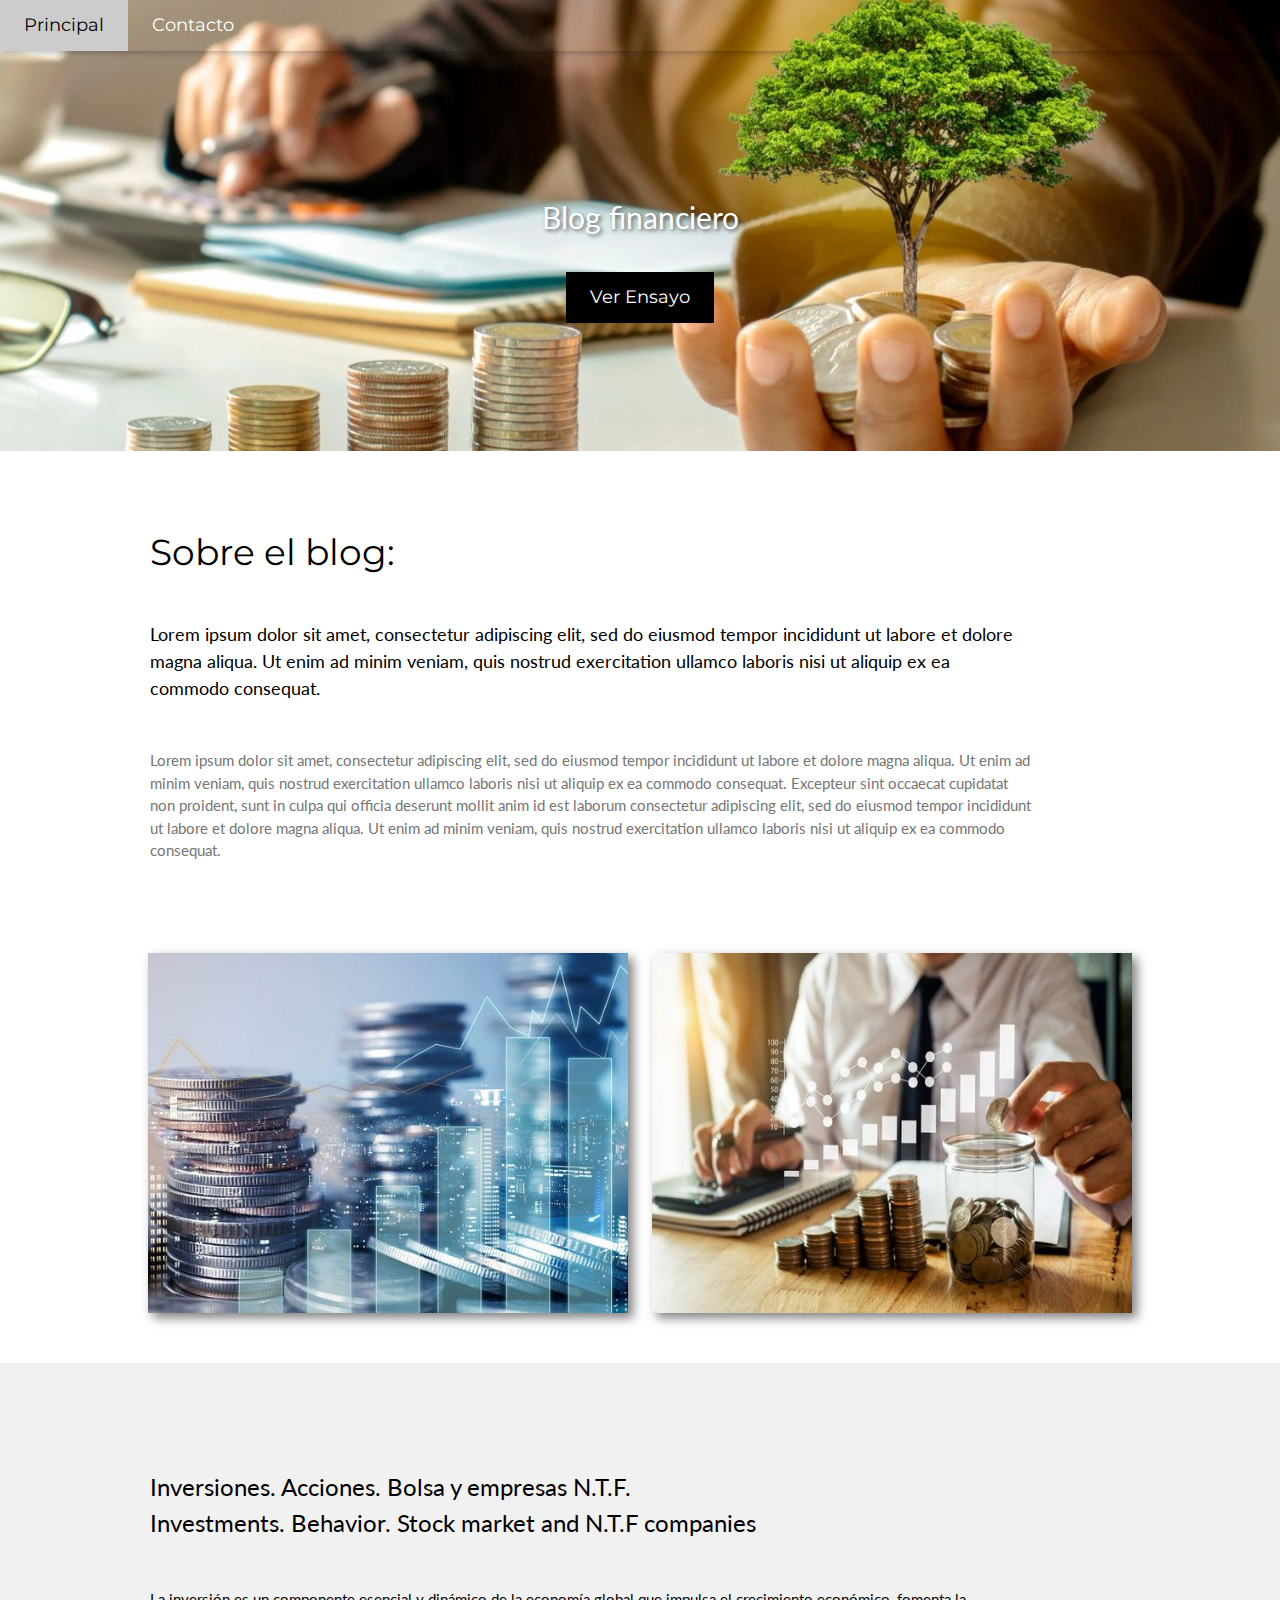
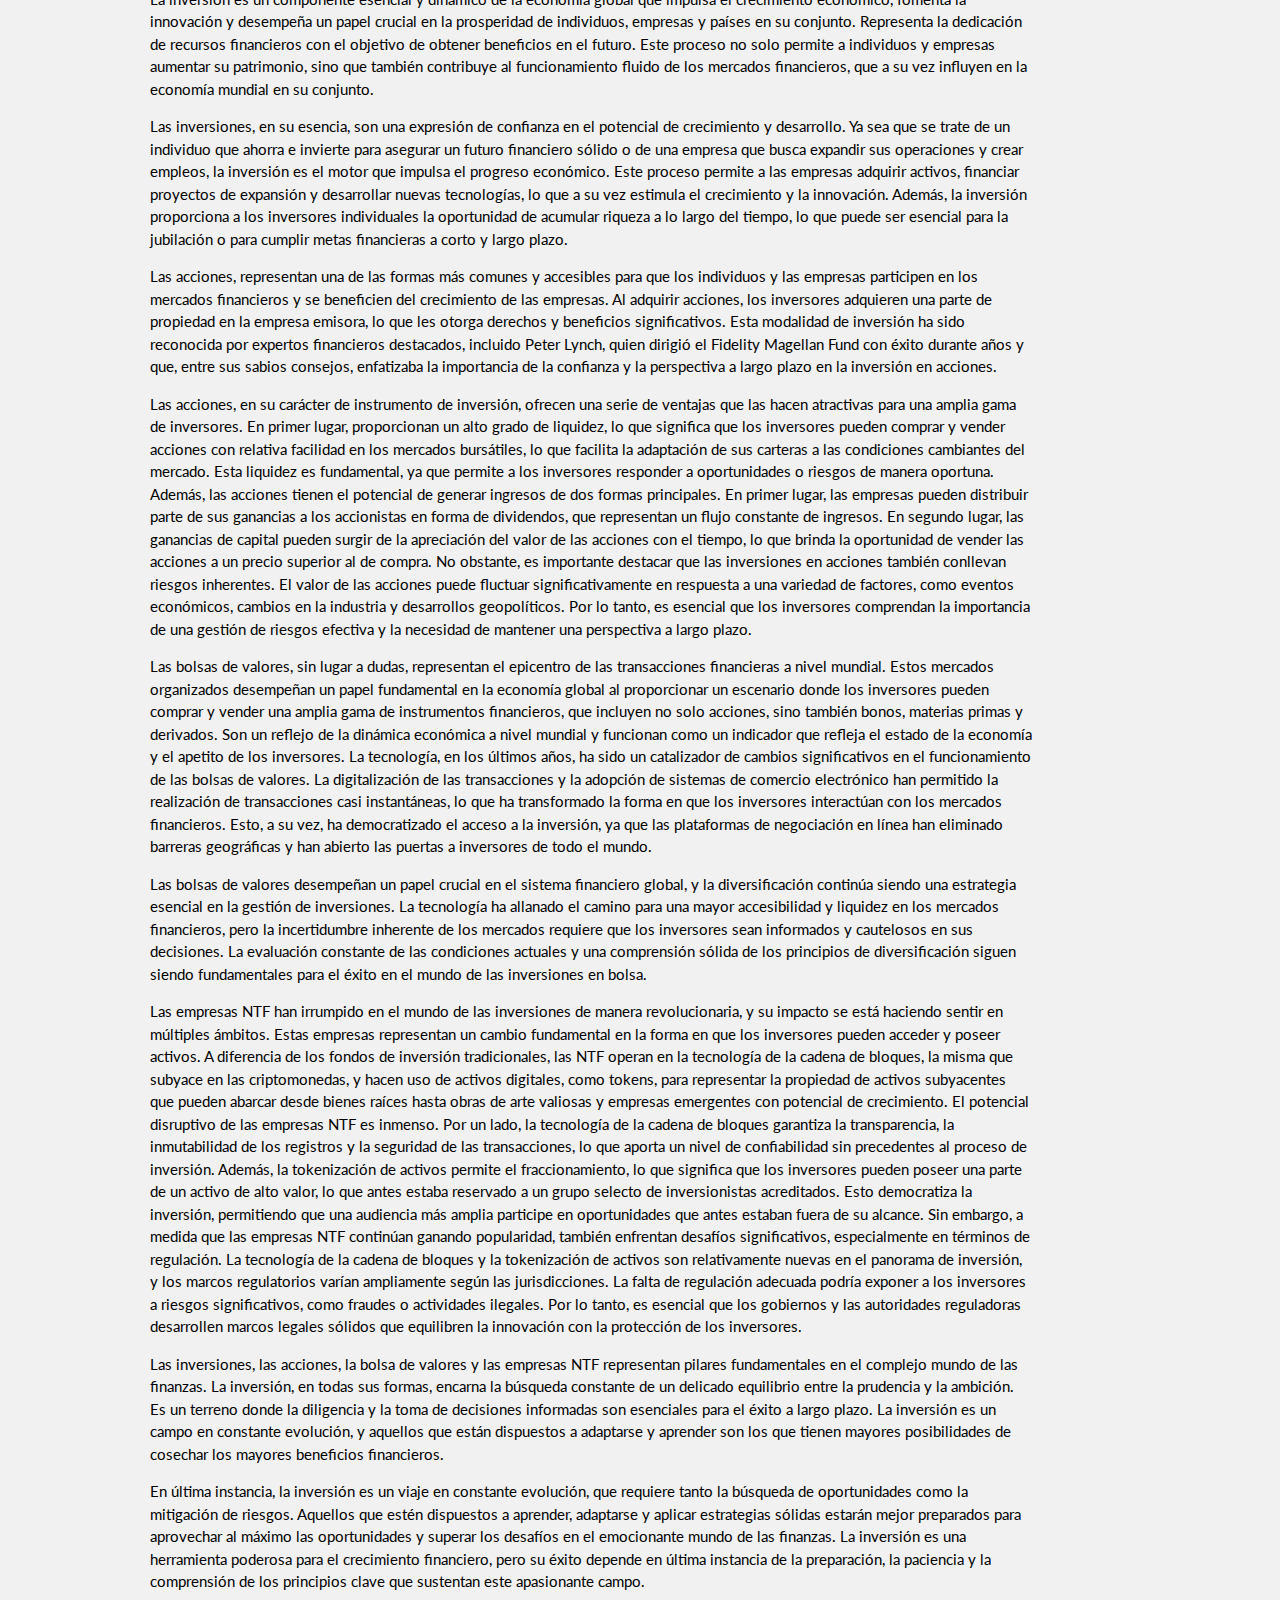
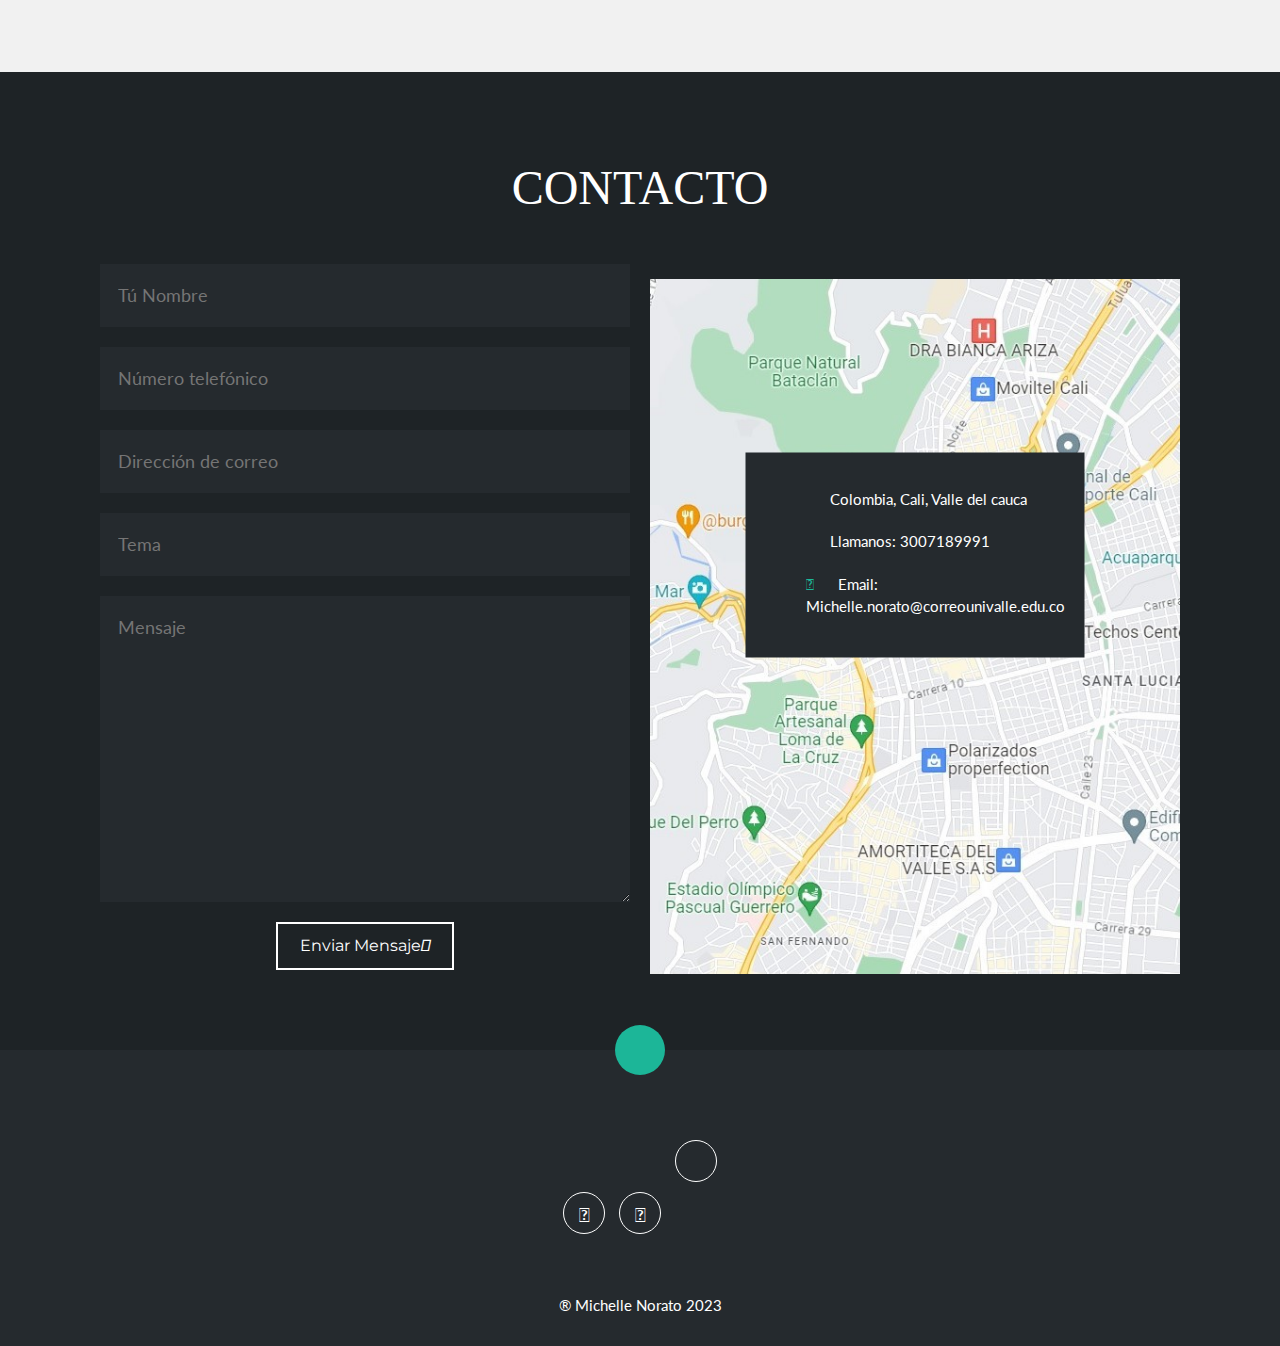
==== commit d8a38535: "Update index.html" ====
--- a/index.html
+++ b/index.html
@@ -6,7 +6,7 @@
     <meta charset="UTF-8">
     <meta name="viewport" content="width=device-width, initial-scale=1">
     <meta http-equiv="X-UA-Compatible" content="IE=edge">
-    <link rel="stylesheet" href="style.css">
+    <link rel="stylesheet" href="estilo.css">
     <link rel="stylesheet" href="https://fonts.googleapis.com/css?family=Lato">
     <link rel="stylesheet" href="https://fonts.googleapis.com/css?family=Montserrat">
     <link rel="stylesheet" href="https://cdnjs.cloudflare.com/ajax/libs/font-awesome/4.7.0/css/font-awesome.min.css">
--- a/estilo.css
+++ b/estilo.css
@@ -0,0 +1,2175 @@
+/* W3.CSS 4.15 December 2020 by Jan Egil and Borge Refsnes */
+html {
+    box-sizing: border-box
+}
+
+*,
+*:before,
+*:after {
+    box-sizing: inherit
+}
+
+/* Extract from normalize.css by Nicolas Gallagher and Jonathan Neal git.io/normalize */
+html {
+    -ms-text-size-adjust: 100%;
+    -webkit-text-size-adjust: 100%
+}
+
+body {
+    margin: 0
+}
+
+article,
+aside,
+details,
+figcaption,
+figure,
+footer,
+header,
+main,
+menu,
+nav,
+section {
+    display: block
+}
+
+summary {
+    display: list-item
+}
+
+audio,
+canvas,
+progress,
+video {
+    display: inline-block
+}
+
+progress {
+    vertical-align: baseline
+}
+
+audio:not([controls]) {
+    display: none;
+    height: 0
+}
+
+[hidden],
+template {
+    display: none
+}
+
+a {
+    background-color: transparent
+}
+
+a:active,
+a:hover {
+    outline-width: 0
+}
+
+abbr[title] {
+    border-bottom: none;
+    text-decoration: underline;
+    text-decoration: underline dotted
+}
+
+b,
+strong {
+    font-weight: bolder
+}
+
+dfn {
+    font-style: italic
+}
+
+mark {
+    background: #ff0;
+    color: #000
+}
+
+small {
+    font-size: 80%
+}
+
+sub,
+sup {
+    font-size: 75%;
+    line-height: 0;
+    position: relative;
+    vertical-align: baseline
+}
+
+sub {
+    bottom: -0.25em
+}
+
+sup {
+    top: -0.5em
+}
+
+figure {
+    margin: 1em 40px
+}
+
+img {
+    border-style: none
+}
+
+code,
+kbd,
+pre,
+samp {
+    font-family: monospace, monospace;
+    font-size: 1em
+}
+
+hr {
+    box-sizing: content-box;
+    height: 0;
+    overflow: visible
+}
+
+button,
+input,
+select,
+textarea,
+optgroup {
+    font: inherit;
+    margin: 0
+}
+
+optgroup {
+    font-weight: bold
+}
+
+button,
+input {
+    overflow: visible
+}
+
+button,
+select {
+    text-transform: none
+}
+
+button,
+[type=button],
+[type=reset],
+[type=submit] {
+    -webkit-appearance: button
+}
+
+button::-moz-focus-inner,
+[type=button]::-moz-focus-inner,
+[type=reset]::-moz-focus-inner,
+[type=submit]::-moz-focus-inner {
+    border-style: none;
+    padding: 0
+}
+
+button:-moz-focusring,
+[type=button]:-moz-focusring,
+[type=reset]:-moz-focusring,
+[type=submit]:-moz-focusring {
+    outline: 1px dotted ButtonText;
+}
+
+fieldset {
+    border: 1px solid #c0c0c0;
+    margin: 0 2px;
+    padding: .35em .625em .75em
+}
+
+legend {
+    color: inherit;
+    display: table;
+    max-width: 100%;
+    padding: 0;
+    white-space: normal
+}
+
+textarea {
+    overflow: auto
+}
+
+[type=checkbox],
+[type=radio] {
+    padding: 0
+}
+
+[type=number]::-webkit-inner-spin-button,
+[type=number]::-webkit-outer-spin-button {
+    height: auto
+}
+
+[type=search] {
+    -webkit-appearance: textfield;
+    outline-offset: -2px
+}
+
+[type=search]::-webkit-search-decoration {
+    -webkit-appearance: none
+}
+
+::-webkit-file-upload-button {
+    -webkit-appearance: button;
+    font: inherit
+}
+
+/* End extract */
+html,
+body {
+    font-family: Verdana, sans-serif;
+    font-size: 15px;
+    line-height: 1.5
+}
+
+html {
+    overflow-x: hidden
+}
+
+h1 {
+    font-size: 36px
+}
+
+h2 {
+    font-size: 30px
+}
+
+h3 {
+    font-size: 24px
+}
+
+h4 {
+    font-size: 20px
+}
+
+h5 {
+    font-size: 18px
+}
+
+h6 {
+    font-size: 16px
+}
+
+.w3-serif {
+    font-family: serif
+}
+
+.w3-sans-serif {
+    font-family: sans-serif
+}
+
+.w3-cursive {
+    font-family: cursive
+}
+
+.w3-monospace {
+    font-family: monospace
+}
+
+h1,
+h2,
+h3,
+h4,
+h5,
+h6 {
+    font-family: "Segoe UI", Arial, sans-serif;
+    font-weight: 400;
+    margin: 10px 0
+}
+
+.w3-wide {
+    letter-spacing: 4px
+}
+
+hr {
+    border: 0;
+    border-top: 1px solid #eee;
+    margin: 20px 0
+}
+
+.w3-image {
+    max-width: 100%;
+    height: auto
+}
+
+img {
+    vertical-align: middle
+}
+
+a {
+    color: inherit
+}
+
+.w3-table,
+.w3-table-all {
+    border-collapse: collapse;
+    border-spacing: 0;
+    width: 100%;
+    display: table
+}
+
+.w3-table-all {
+    border: 1px solid #ccc
+}
+
+.w3-bordered tr,
+.w3-table-all tr {
+    border-bottom: 1px solid #ddd
+}
+
+.w3-striped tbody tr:nth-child(even) {
+    background-color: #f1f1f1
+}
+
+.w3-table-all tr:nth-child(odd) {
+    background-color: #fff
+}
+
+.w3-table-all tr:nth-child(even) {
+    background-color: #f1f1f1
+}
+
+.w3-hoverable tbody tr:hover,
+.w3-ul.w3-hoverable li:hover {
+    background-color: #ccc
+}
+
+.w3-centered tr th,
+.w3-centered tr td {
+    text-align: center
+}
+
+.w3-table td,
+.w3-table th,
+.w3-table-all td,
+.w3-table-all th {
+    padding: 8px 8px;
+    display: table-cell;
+    text-align: left;
+    vertical-align: top
+}
+
+.w3-table th:first-child,
+.w3-table td:first-child,
+.w3-table-all th:first-child,
+.w3-table-all td:first-child {
+    padding-left: 16px
+}
+
+.w3-btn,
+.w3-button {
+    border: none;
+    display: inline-block;
+    padding: 8px 16px;
+    vertical-align: middle;
+    overflow: hidden;
+    text-decoration: none;
+    color: inherit;
+    background-color: inherit;
+    text-align: center;
+    cursor: pointer;
+    white-space: nowrap
+}
+
+.w3-btn:hover {
+    box-shadow: 0 8px 16px 0 rgba(0, 0, 0, 0.2), 0 6px 20px 0 rgba(0, 0, 0, 0.19)
+}
+
+.w3-btn,
+.w3-button {
+    -webkit-touch-callout: none;
+    -webkit-user-select: none;
+    -khtml-user-select: none;
+    -moz-user-select: none;
+    -ms-user-select: none;
+    user-select: none
+}
+
+.w3-disabled,
+.w3-btn:disabled,
+.w3-button:disabled {
+    cursor: not-allowed;
+    opacity: 0.3
+}
+
+.w3-disabled *,
+:disabled * {
+    pointer-events: none
+}
+
+.w3-btn.w3-disabled:hover,
+.w3-btn:disabled:hover {
+    box-shadow: none
+}
+
+.w3-badge,
+.w3-tag {
+    background-color: #000;
+    color: #fff;
+    display: inline-block;
+    padding-left: 8px;
+    padding-right: 8px;
+    text-align: center
+}
+
+.w3-badge {
+    border-radius: 50%
+}
+
+.w3-ul {
+    list-style-type: none;
+    padding: 0;
+    margin: 0
+}
+
+.w3-ul li {
+    padding: 8px 16px;
+    border-bottom: 1px solid #ddd
+}
+
+.w3-ul li:last-child {
+    border-bottom: none
+}
+
+.w3-tooltip,
+.w3-display-container {
+    position: relative
+}
+
+.w3-tooltip .w3-text {
+    display: none
+}
+
+.w3-tooltip:hover .w3-text {
+    display: inline-block
+}
+
+.w3-ripple:active {
+    opacity: 0.5
+}
+
+.w3-ripple {
+    transition: opacity 0s
+}
+
+.w3-input {
+    padding: 8px;
+    display: block;
+    border: none;
+    border-bottom: 1px solid #ccc;
+    width: 100%
+}
+
+.w3-select {
+    padding: 9px 0;
+    width: 100%;
+    border: none;
+    border-bottom: 1px solid #ccc
+}
+
+.w3-dropdown-click,
+.w3-dropdown-hover {
+    position: relative;
+    display: inline-block;
+    cursor: pointer
+}
+
+.w3-dropdown-hover:hover .w3-dropdown-content {
+    display: block
+}
+
+.w3-dropdown-hover:first-child,
+.w3-dropdown-click:hover {
+    background-color: #ccc;
+    color: #000
+}
+
+.w3-dropdown-hover:hover>.w3-button:first-child,
+.w3-dropdown-click:hover>.w3-button:first-child {
+    background-color: #ccc;
+    color: #000
+}
+
+.w3-dropdown-content {
+    cursor: auto;
+    color: #000;
+    background-color: #fff;
+    display: none;
+    position: absolute;
+    min-width: 160px;
+    margin: 0;
+    padding: 0;
+    z-index: 1
+}
+
+.w3-check,
+.w3-radio {
+    width: 24px;
+    height: 24px;
+    position: relative;
+    top: 6px
+}
+
+.w3-sidebar {
+    height: 100%;
+    width: 200px;
+    background-color: #fff;
+    position: fixed !important;
+    z-index: 1;
+    overflow: auto
+}
+
+.w3-bar-block .w3-dropdown-hover,
+.w3-bar-block .w3-dropdown-click {
+    width: 100%
+}
+
+.w3-bar-block .w3-dropdown-hover .w3-dropdown-content,
+.w3-bar-block .w3-dropdown-click .w3-dropdown-content {
+    min-width: 100%
+}
+
+.w3-bar-block .w3-dropdown-hover .w3-button,
+.w3-bar-block .w3-dropdown-click .w3-button {
+    width: 100%;
+    text-align: left;
+    padding: 8px 16px
+}
+
+.w3-main,
+#main {
+    transition: margin-left .4s
+}
+
+.w3-modal {
+    z-index: 3;
+    display: none;
+    padding-top: 100px;
+    position: fixed;
+    left: 0;
+    top: 0;
+    width: 100%;
+    height: 100%;
+    overflow: auto;
+    background-color: rgb(0, 0, 0);
+    background-color: rgba(0, 0, 0, 0.4)
+}
+
+.w3-modal-content {
+    margin: auto;
+    background-color: #fff;
+    position: relative;
+    padding: 0;
+    outline: 0;
+    width: 600px
+}
+
+.w3-bar {
+    width: 100%;
+    overflow: hidden
+}
+
+.w3-center .w3-bar {
+    display: inline-block;
+    width: auto
+}
+
+.w3-bar .w3-bar-item {
+    padding: 8px 16px;
+    float: left;
+    width: auto;
+    border: none;
+    display: block;
+    outline: 0
+}
+
+.w3-bar .w3-dropdown-hover,
+.w3-bar .w3-dropdown-click {
+    position: static;
+    float: left
+}
+
+.w3-bar .w3-button {
+    white-space: normal
+}
+
+.w3-bar-block .w3-bar-item {
+    width: 100%;
+    display: block;
+    padding: 8px 16px;
+    text-align: left;
+    border: none;
+    white-space: normal;
+    float: none;
+    outline: 0
+}
+
+.w3-bar-block.w3-center .w3-bar-item {
+    text-align: center
+}
+
+.w3-block {
+    display: block;
+    width: 100%
+}
+
+.w3-responsive {
+    display: block;
+    overflow-x: auto
+}
+
+.w3-container:after,
+.w3-container:before,
+.w3-panel:after,
+.w3-panel:before,
+.w3-row:after,
+.w3-row:before,
+.w3-row-padding:after,
+.w3-row-padding:before,
+.w3-cell-row:before,
+.w3-cell-row:after,
+.w3-clear:after,
+.w3-clear:before,
+.w3-bar:before,
+.w3-bar:after {
+    content: "";
+    display: table;
+    clear: both
+}
+
+.w3-col,
+.w3-half,
+.w3-twothird,
+.w3-threequarter,
+.w3-quarter {
+    float: left;
+    width: 100%
+}
+
+.w3-col.s1 {
+    width: 8.33333%
+}
+
+.w3-col.s2 {
+    width: 16.66666%
+}
+
+.w3-col.s3 {
+    width: 24.99999%
+}
+
+.w3-col.s4 {
+    width: 33.33333%
+}
+
+.w3-col.s5 {
+    width: 41.66666%
+}
+
+.w3-col.s6 {
+    width: 49.99999%
+}
+
+.w3-col.s7 {
+    width: 58.33333%
+}
+
+.w3-col.s8 {
+    width: 66.66666%
+}
+
+.w3-col.s9 {
+    width: 74.99999%
+}
+
+.w3-col.s10 {
+    width: 83.33333%
+}
+
+.w3-col.s11 {
+    width: 91.66666%
+}
+
+.w3-col.s12 {
+    width: 99.99999%
+}
+
+@media (min-width:601px) {
+    .w3-col.m1 {
+        width: 8.33333%
+    }
+
+    .w3-col.m2 {
+        width: 16.66666%
+    }
+
+    .w3-col.m3,
+    .w3-quarter {
+        width: 24.99999%
+    }
+
+    .w3-col.m4
+    {
+        width: 33.33333%
+    }
+
+    .w3-col.m5 {
+        width: 41.66666%
+    }
+
+    .w3-col.m6,
+    .w3-half {
+        width: 49.99999%
+    }
+
+    .w3-col.m7 {
+        width: 58.33333%
+    }
+
+    .w3-col.m8,
+    .w3-twothird {
+        width: 90%
+    }
+
+    .w3-col.m9,
+    .w3-threequarter {
+        width: 74.99999%
+    }
+
+    .w3-col.m10 {
+        width: 83.33333%
+    }
+
+    .w3-col.m11 {
+        width: 91.66666%
+    }
+
+    .w3-col.m12 {
+        width: 99.99999%
+    }
+}
+
+@media (min-width:993px) {
+    .w3-col.l1 {
+        width: 8.33333%
+    }
+
+    .w3-col.l2 {
+        width: 16.66666%
+    }
+
+    .w3-col.l3 {
+        width: 24.99999%
+    }
+
+    .w3-col.l4 {
+        width: 33.33333%
+    }
+
+    .w3-col.l5 {
+        width: 41.66666%
+    }
+
+    .w3-col.l6 {
+        width: 49.99999%
+    }
+
+    .w3-col.l7 {
+        width: 58.33333%
+    }
+
+    .w3-col.l8 {
+        width: 66.66666%
+    }
+
+    .w3-col.l9 {
+        width: 74.99999%
+    }
+
+    .w3-col.l10 {
+        width: 83.33333%
+    }
+
+    .w3-col.l11 {
+        width: 91.66666%
+    }
+
+    .w3-col.l12 {
+        width: 99.99999%
+    }
+}
+
+.w3-rest {
+    overflow: hidden
+}
+
+.w3-stretch {
+    margin-left: -16px;
+    margin-right: -16px
+}
+
+.w3-content,
+.w3-auto {
+    margin-left: auto;
+    margin-right: auto
+}
+
+.w3-content {
+    max-width: 980px
+}
+
+.w3-auto {
+    max-width: 1140px
+}
+
+.w3-cell-row {
+    display: table;
+    width: 100%
+}
+
+.w3-cell {
+    display: table-cell
+}
+
+.w3-cell-top {
+    vertical-align: top
+}
+
+.w3-cell-middle {
+    vertical-align: middle
+}
+
+.w3-cell-bottom {
+    vertical-align: bottom
+}
+
+.w3-hide {
+    display: none !important
+}
+
+.w3-show-block,
+.w3-show {
+    display: block !important
+}
+
+.w3-show-inline-block {
+    display: inline-block !important
+}
+
+@media (max-width:1205px) {
+    .w3-auto {
+        max-width: 95%
+    }
+}
+
+@media (max-width:600px) {
+    .w3-modal-content {
+        margin: 0 10px;
+        width: auto !important
+    }
+
+    .w3-modal {
+        padding-top: 30px
+    }
+
+    .w3-dropdown-hover.w3-mobile .w3-dropdown-content,
+    .w3-dropdown-click.w3-mobile .w3-dropdown-content {
+        position: relative
+    }
+
+    .w3-hide-small {
+        display: none !important
+    }
+
+    .w3-mobile {
+        display: block;
+        width: 100% !important
+    }
+
+    .w3-bar-item.w3-mobile,
+    .w3-dropdown-hover.w3-mobile,
+    .w3-dropdown-click.w3-mobile {
+        text-align: center
+    }
+
+    .w3-dropdown-hover.w3-mobile,
+    .w3-dropdown-hover.w3-mobile .w3-btn,
+    .w3-dropdown-hover.w3-mobile .w3-button,
+    .w3-dropdown-click.w3-mobile,
+    .w3-dropdown-click.w3-mobile .w3-btn,
+    .w3-dropdown-click.w3-mobile .w3-button {
+        width: 100%
+    }
+}
+
+@media (max-width:768px) {
+    .w3-modal-content {
+        width: 500px
+    }
+
+    .w3-modal {
+        padding-top: 50px
+    }
+}
+
+@media (min-width:993px) {
+    .w3-modal-content {
+        width: 900px
+    }
+
+    .w3-hide-large {
+        display: none !important
+    }
+
+    .w3-sidebar.w3-collapse {
+        display: block !important
+    }
+}
+
+@media (max-width:992px) and (min-width:601px) {
+    .w3-hide-medium {
+        display: none !important
+    }
+}
+
+@media (max-width:992px) {
+    .w3-sidebar.w3-collapse {
+        display: none
+    }
+
+    .w3-main {
+        margin-left: 0 !important;
+        margin-right: 0 !important
+    }
+
+    .w3-auto {
+        max-width: 100%
+    }
+}
+
+.w3-top,
+.w3-bottom {
+    
+    width: 100%;
+    z-index: 1
+}
+
+.w3-top {
+    top: 0
+}
+
+.w3-bottom {
+    bottom: 0
+}
+
+.w3-overlay {
+    position: fixed;
+    display: none;
+    width: 100%;
+    height: 100%;
+    top: 0;
+    left: 0;
+    right: 0;
+    bottom: 0;
+    background-color: rgba(0, 0, 0, 0.5);
+    z-index: 2
+}
+
+.w3-display-topleft {
+    position: absolute;
+    left: 0;
+    top: 0
+}
+
+.w3-display-topright {
+    position: absolute;
+    right: 0;
+    top: 0
+}
+
+.w3-display-bottomleft {
+    position: absolute;
+    left: 0;
+    bottom: 0
+}
+
+.w3-display-bottomright {
+    position: absolute;
+    right: 0;
+    bottom: 0
+}
+
+.w3-display-middle {
+    position: absolute;
+    top: 50%;
+    left: 50%;
+    transform: translate(-50%, -50%);
+    -ms-transform: translate(-50%, -50%)
+}
+
+.w3-display-left {
+    position: absolute;
+    top: 50%;
+    left: 0%;
+    transform: translate(0%, -50%);
+    -ms-transform: translate(-0%, -50%)
+}
+
+.w3-display-right {
+    position: absolute;
+    top: 50%;
+    right: 0%;
+    transform: translate(0%, -50%);
+    -ms-transform: translate(0%, -50%)
+}
+
+.w3-display-topmiddle {
+    position: absolute;
+    left: 50%;
+    top: 0;
+    transform: translate(-50%, 0%);
+    -ms-transform: translate(-50%, 0%)
+}
+
+.w3-display-bottommiddle {
+    position: absolute;
+    left: 50%;
+    bottom: 0;
+    transform: translate(-50%, 0%);
+    -ms-transform: translate(-50%, 0%)
+}
+
+.w3-display-container:hover .w3-display-hover {
+    display: block
+}
+
+.w3-display-container:hover span.w3-display-hover {
+    display: inline-block
+}
+
+.w3-display-hover {
+    display: none
+}
+
+.w3-display-position {
+    position: absolute
+}
+
+.w3-circle {
+    border-radius: 50%
+}
+
+.w3-round-small {
+    border-radius: 2px
+}
+
+.w3-round,
+.w3-round-medium {
+    border-radius: 4px
+}
+
+.w3-round-large {
+    border-radius: 8px
+}
+
+.w3-round-xlarge {
+    border-radius: 16px
+}
+
+.w3-round-xxlarge {
+    border-radius: 32px
+}
+
+.w3-row-padding,
+.w3-row-padding>.w3-half,
+.w3-row-padding>.w3-third,
+.w3-row-padding>.w3-twothird,
+.w3-row-padding>.w3-threequarter,
+.w3-row-padding>.w3-quarter,
+.w3-row-padding>.w3-col {
+    padding: 0 8px
+}
+
+.w3-container,
+.w3-panel {
+    padding: 0.01em 16px
+}
+
+.w3-panel {
+    margin-top: 16px;
+    margin-bottom: 16px
+}
+
+.w3-code,
+.w3-codespan {
+    font-family: Consolas, "courier new";
+    font-size: 16px
+}
+
+.w3-code {
+    width: auto;
+    background-color: #fff;
+    padding: 8px 12px;
+    border-left: 4px solid #4CAF50;
+    word-wrap: break-word
+}
+
+.w3-codespan {
+    color: crimson;
+    background-color: #f1f1f1;
+    padding-left: 4px;
+    padding-right: 4px;
+    font-size: 110%
+}
+
+.w3-card,
+.w3-card-2 {
+    box-shadow: 0 2px 5px 0 rgba(0, 0, 0, 0.16), 0 2px 10px 0 rgba(0, 0, 0, 0.12)
+}
+
+.w3-card-4,
+.w3-hover-shadow:hover {
+    box-shadow: 0 4px 10px 0 rgba(0, 0, 0, 0.2), 0 4px 20px 0 rgba(0, 0, 0, 0.19)
+}
+
+.w3-spin {
+    animation: w3-spin 2s infinite linear
+}
+
+@keyframes w3-spin {
+    0% {
+        transform: rotate(0deg)
+    }
+
+    100% {
+        transform: rotate(359deg)
+    }
+}
+
+.w3-animate-fading {
+    animation: fading 10s infinite
+}
+
+@keyframes fading {
+    0% {
+        opacity: 0
+    }
+
+    50% {
+        opacity: 1
+    }
+
+    100% {
+        opacity: 0
+    }
+}
+
+.w3-animate-opacity {
+    animation: opac 0.8s
+}
+
+@keyframes opac {
+    from {
+        opacity: 0
+    }
+
+    to {
+        opacity: 1
+    }
+}
+
+.w3-animate-top {
+    position: relative;
+    animation: animatetop 0.4s
+}
+
+@keyframes animatetop {
+    from {
+        top: -300px;
+        opacity: 0
+    }
+
+    to {
+        top: 0;
+        opacity: 1
+    }
+}
+
+.w3-animate-left {
+    position: relative;
+    animation: animateleft 0.4s
+}
+
+@keyframes animateleft {
+    from {
+        left: -300px;
+        opacity: 0
+    }
+
+    to {
+        left: 0;
+        opacity: 1
+    }
+}
+
+.w3-animate-right {
+    position: relative;
+    animation: animateright 0.4s
+}
+
+@keyframes animateright {
+    from {
+        right: -300px;
+        opacity: 0
+    }
+
+    to {
+        right: 0;
+        opacity: 1
+    }
+}
+
+.w3-animate-bottom {
+    position: relative;
+    animation: animatebottom 0.4s
+}
+
+@keyframes animatebottom {
+    from {
+        bottom: -300px;
+        opacity: 0
+    }
+
+    to {
+        bottom: 0;
+        opacity: 1
+    }
+}
+
+.w3-animate-zoom {
+    animation: animatezoom 0.6s
+}
+
+@keyframes animatezoom {
+    from {
+        transform: scale(0)
+    }
+
+    to {
+        transform: scale(1)
+    }
+}
+
+.w3-animate-input {
+    transition: width 0.4s ease-in-out
+}
+
+.w3-animate-input:focus {
+    width: 100% !important
+}
+
+.w3-opacity,
+.w3-hover-opacity:hover {
+    opacity: 0.60
+}
+
+.w3-opacity-off,
+.w3-hover-opacity-off:hover {
+    opacity: 1
+}
+
+.w3-opacity-max {
+    opacity: 0.25
+}
+
+.w3-opacity-min {
+    opacity: 0.75
+}
+
+.w3-greyscale-max,
+.w3-grayscale-max,
+.w3-hover-greyscale:hover,
+.w3-hover-grayscale:hover {
+    filter: grayscale(100%)
+}
+
+.w3-greyscale,
+.w3-grayscale {
+    filter: grayscale(75%)
+}
+
+.w3-greyscale-min,
+.w3-grayscale-min {
+    filter: grayscale(50%)
+}
+
+.w3-sepia {
+    filter: sepia(75%)
+}
+
+.w3-sepia-max,
+.w3-hover-sepia:hover {
+    filter: sepia(100%)
+}
+
+.w3-sepia-min {
+    filter: sepia(50%)
+}
+
+.w3-tiny {
+    font-size: 10px !important
+}
+
+.w3-small {
+    font-size: 12px !important
+}
+
+.w3-medium {
+    font-size: 15px !important
+}
+
+.w3-large {
+    font-size: 18px !important
+}
+
+.w3-xlarge {
+    font-size: 24px !important
+}
+
+.w3-xxlarge {
+    font-size: 36px !important
+}
+
+.w3-xxxlarge {
+    font-size: 48px !important
+}
+
+.w3-jumbo {
+    text-shadow: 2px 2px 4px rgba(0, 0, 0, 0.6);
+    font-size: 30px !important
+    
+}
+
+.w3-left-align {
+    text-align: left !important
+}
+
+.w3-right-align {
+    text-align: right !important
+}
+
+.w3-justify {
+    text-align: justify !important
+}
+
+.w3-center {
+    text-align: center !important
+}
+
+.w3-border-0 {
+    border: 0 !important
+}
+
+.w3-border {
+    border: 1px solid #ccc !important
+}
+
+.w3-border-top {
+    border-top: 1px solid #ccc !important
+}
+
+.w3-border-bottom {
+    border-bottom: 1px solid #ccc !important
+}
+
+.w3-border-left {
+    border-left: 1px solid #ccc !important
+}
+
+.w3-border-right {
+    border-right: 1px solid #ccc !important
+}
+
+.w3-topbar {
+    border-top: 6px solid #ccc !important
+}
+
+.w3-bottombar {
+    border-bottom: 6px solid #ccc !important
+}
+
+.w3-leftbar {
+    border-left: 6px solid #ccc !important
+}
+
+.w3-rightbar {
+    border-right: 6px solid #ccc !important
+}
+
+.w3-section,
+.w3-code {
+    margin-top: 16px !important;
+    margin-bottom: 16px !important
+}
+
+.w3-margin {
+    margin: 16px !important
+}
+
+.w3-margin-top {
+    margin-top: 16px !important
+}
+
+.w3-margin-bottom {
+    margin-bottom: 16px !important
+}
+
+.w3-margin-left {
+    margin-left: 16px !important
+}
+
+.w3-margin-right {
+    margin-right: 16px !important
+}
+
+.w3-padding-small {
+    padding: 4px 8px !important
+}
+
+.w3-padding {
+    padding: 8px 16px !important
+}
+
+.w3-padding-large {
+    padding: 12px 24px !important
+}
+
+.w3-padding-16 {
+    padding-top: 16px !important;
+    padding-bottom: 16px !important
+}
+
+.w3-padding-24 {
+    padding-top: 24px !important;
+    padding-bottom: 24px !important
+}
+
+.w3-padding-32 {
+    padding-top: 32px !important;
+    padding-bottom: 32px !important
+}
+
+.w3-padding-48 {
+    padding-top: 48px !important;
+    padding-bottom: 48px !important
+}
+
+.w3-padding-64 {
+    padding-top: 64px !important;
+    padding-bottom: 64px !important
+}
+
+.w3-padding-top-64 {
+    padding-top: 64px !important
+}
+
+.w3-padding-top-48 {
+    padding-top: 48px !important
+}
+
+.w3-padding-top-32 {
+    padding-top: 32px !important
+}
+
+.w3-padding-top-24 {
+    padding-top: 24px !important
+}
+
+.w3-left {
+    float: left !important
+}
+
+.w3-right {
+    float: right !important
+}
+
+.w3-button:hover {
+    color: #000 !important;
+    background-color: #ccc !important
+}
+
+.w3-transparent,
+.w3-hover-none:hover {
+    background-color: transparent !important
+}
+
+.w3-hover-none:hover {
+    box-shadow: none !important
+}
+
+/* Colors */
+.w3-amber,
+.w3-hover-amber:hover {
+    color: #000 !important;
+    background-color: #ffc107 !important
+}
+
+.w3-aqua,
+.w3-hover-aqua:hover {
+    color: #000 !important;
+    background-color: #00ffff !important
+}
+
+.w3-blue,
+.w3-hover-blue:hover {
+    color: #fff !important;
+    background-color: #2196F3 !important
+}
+
+.w3-light-blue,
+.w3-hover-light-blue:hover {
+    color: #000 !important;
+    background-color: #87CEEB !important
+}
+
+.w3-brown,
+.w3-hover-brown:hover {
+    color: #fff !important;
+    background-color: #795548 !important
+}
+
+.w3-cyan,
+.w3-hover-cyan:hover {
+    color: #000 !important;
+    background-color: #00bcd4 !important
+}
+
+.w3-blue-grey,
+.w3-hover-blue-grey:hover,
+.w3-blue-gray,
+.w3-hover-blue-gray:hover {
+    color: #fff !important;
+    background-color: #607d8b !important
+}
+
+.w3-green,
+.w3-hover-green:hover {
+    color: #fff !important;
+    background-color: #4CAF50 !important
+}
+
+.w3-light-green,
+.w3-hover-light-green:hover {
+    color: #000 !important;
+    background-color: #8bc34a !important
+}
+
+.w3-indigo,
+.w3-hover-indigo:hover {
+    color: #fff !important;
+    background-color: #3f51b5 !important
+}
+
+.w3-khaki,
+.w3-hover-khaki:hover {
+    color: #000 !important;
+    background-color: #f0e68c !important
+}
+
+.w3-lime,
+.w3-hover-lime:hover {
+    color: #000 !important;
+    background-color: #cddc39 !important
+}
+
+.w3-orange,
+.w3-hover-orange:hover {
+    color: #000 !important;
+    background-color: #ff9800 !important
+}
+
+.w3-deep-orange,
+.w3-hover-deep-orange:hover {
+    color: #fff !important;
+    background-color: #ff5722 !important
+}
+
+.w3-pink,
+.w3-hover-pink:hover {
+    color: #fff !important;
+    background-color: #e91e63 !important
+}
+
+.w3-purple,
+.w3-hover-purple:hover {
+    color: #fff !important;
+    background-color: #9c27b0 !important
+}
+
+.w3-deep-purple,
+.w3-hover-deep-purple:hover {
+    color: #fff !important;
+    background-color: #673ab7 !important
+}
+
+.cabezera {
+    color: #fff !important;
+    background-image: url("1.jpeg");
+    background-size: cover;
+background-repeat:no-repeat ;
+background-position: center -20px;
+}
+
+.w3-sand,
+.w3-hover-sand:hover {
+    color: #000 !important;
+    background-color: #fdf5e6 !important
+}
+
+.w3-teal,
+.w3-hover-teal:hover {
+    color: #fff !important;
+    background-color: #009688 !important
+}
+
+.w3-yellow,
+.w3-hover-yellow:hover {
+    color: #000 !important;
+    background-color: #ffeb3b !important
+}
+
+.w3-white,
+.w3-hover-white:hover {
+    color: #000 !important;
+    background-color: #fff !important
+}
+
+.w3-black,
+.w3-hover-black:hover {
+    color: #fff !important;
+    background-color: #000 !important
+}
+
+.w3-grey,
+.w3-hover-grey:hover,
+.w3-gray,
+.w3-hover-gray:hover {
+    color: #000 !important;
+    background-color: #9e9e9e !important
+}
+
+.w3-light-grey,
+.w3-hover-light-grey:hover,
+.w3-light-gray,
+.w3-hover-light-gray:hover {
+    color: #000 !important;
+    background-color: #f1f1f1 !important
+}
+
+.w3-dark-grey,
+.w3-hover-dark-grey:hover,
+.w3-dark-gray,
+.w3-hover-dark-gray:hover {
+    color: #fff !important;
+    background-color: #616161 !important
+}
+
+.w3-pale-red,
+.w3-hover-pale-red:hover {
+    color: #000 !important;
+    background-color: #ffdddd !important
+}
+
+.w3-pale-green,
+.w3-hover-pale-green:hover {
+    color: #000 !important;
+    background-color: #ddffdd !important
+}
+
+.w3-pale-yellow,
+.w3-hover-pale-yellow:hover {
+    color: #000 !important;
+    background-color: #ffffcc !important
+}
+
+.w3-pale-blue,
+.w3-hover-pale-blue:hover {
+    color: #000 !important;
+    background-color: #ddffff !important
+}
+
+.w3-text-amber,
+.w3-hover-text-amber:hover {
+    color: #ffc107 !important
+}
+
+.w3-text-aqua,
+.w3-hover-text-aqua:hover {
+    color: #00ffff !important
+}
+
+.w3-text-blue,
+.w3-hover-text-blue:hover {
+    color: #2196F3 !important
+}
+
+.w3-text-light-blue,
+.w3-hover-text-light-blue:hover {
+    color: #87CEEB !important
+}
+
+.w3-text-brown,
+.w3-hover-text-brown:hover {
+    color: #795548 !important
+}
+
+.w3-text-cyan,
+.w3-hover-text-cyan:hover {
+    color: #00bcd4 !important
+}
+
+.w3-text-blue-grey,
+.w3-hover-text-blue-grey:hover,
+.w3-text-blue-gray,
+.w3-hover-text-blue-gray:hover {
+    color: #607d8b !important
+}
+
+.w3-text-green,
+.w3-hover-text-green:hover {
+    color: #4CAF50 !important
+}
+
+.w3-text-light-green,
+.w3-hover-text-light-green:hover {
+    color: #8bc34a !important
+}
+
+.w3-text-indigo,
+.w3-hover-text-indigo:hover {
+    color: #3f51b5 !important
+}
+
+.w3-text-khaki,
+.w3-hover-text-khaki:hover {
+    color: #b4aa50 !important
+}
+
+.w3-text-lime,
+.w3-hover-text-lime:hover {
+    color: #cddc39 !important
+}
+
+.w3-text-orange,
+.w3-hover-text-orange:hover {
+    color: #ff9800 !important
+}
+
+.w3-text-deep-orange,
+.w3-hover-text-deep-orange:hover {
+    color: #ff5722 !important
+}
+
+.w3-text-pink,
+.w3-hover-text-pink:hover {
+    color: #e91e63 !important
+}
+
+.w3-text-purple,
+.w3-hover-text-purple:hover {
+    color: #9c27b0 !important
+}
+
+.w3-text-deep-purple,
+.w3-hover-text-deep-purple:hover {
+    color: #673ab7 !important
+}
+
+.w3-text-red,
+.w3-hover-text-red:hover {
+    color: #f44336 !important
+}
+
+.w3-text-sand,
+.w3-hover-text-sand:hover {
+    color: #fdf5e6 !important
+}
+
+.w3-text-teal,
+.w3-hover-text-teal:hover {
+    color: #009688 !important
+}
+
+.w3-text-yellow,
+.w3-hover-text-yellow:hover {
+    color: #d2be0e !important
+}
+
+.w3-text-white,
+.w3-hover-text-white:hover {
+    color: #fff !important
+}
+
+.w3-text-black,
+.w3-hover-text-black:hover {
+    color: #000 !important
+}
+
+.w3-text-grey,
+.w3-hover-text-grey:hover,
+.w3-text-gray,
+.w3-hover-text-gray:hover {
+    color: #757575 !important
+}
+
+.w3-text-light-grey,
+.w3-hover-text-light-grey:hover,
+.w3-text-light-gray,
+.w3-hover-text-light-gray:hover {
+    color: #f1f1f1 !important
+}
+
+.w3-text-dark-grey,
+.w3-hover-text-dark-grey:hover,
+.w3-text-dark-gray,
+.w3-hover-text-dark-gray:hover {
+    color: #3a3a3a !important
+}
+
+.w3-border-amber,
+.w3-hover-border-amber:hover {
+    border-color: #ffc107 !important
+}
+
+.w3-border-aqua,
+.w3-hover-border-aqua:hover {
+    border-color: #00ffff !important
+}
+
+.w3-border-blue,
+.w3-hover-border-blue:hover {
+    border-color: #2196F3 !important
+}
+
+.w3-border-light-blue,
+.w3-hover-border-light-blue:hover {
+    border-color: #87CEEB !important
+}
+
+.w3-border-brown,
+.w3-hover-border-brown:hover {
+    border-color: #795548 !important
+}
+
+.w3-border-cyan,
+.w3-hover-border-cyan:hover {
+    border-color: #00bcd4 !important
+}
+
+.w3-border-blue-grey,
+.w3-hover-border-blue-grey:hover,
+.w3-border-blue-gray,
+.w3-hover-border-blue-gray:hover {
+    border-color: #607d8b !important
+}
+
+.w3-border-green,
+.w3-hover-border-green:hover {
+    border-color: #4CAF50 !important
+}
+
+.w3-border-light-green,
+.w3-hover-border-light-green:hover {
+    border-color: #8bc34a !important
+}
+
+.w3-border-indigo,
+.w3-hover-border-indigo:hover {
+    border-color: #3f51b5 !important
+}
+
+.w3-border-khaki,
+.w3-hover-border-khaki:hover {
+    border-color: #f0e68c !important
+}
+
+.w3-border-lime,
+.w3-hover-border-lime:hover {
+    border-color: #cddc39 !important
+}
+
+.w3-border-orange,
+.w3-hover-border-orange:hover {
+    border-color: #ff9800 !important
+}
+
+.w3-border-deep-orange,
+.w3-hover-border-deep-orange:hover {
+    border-color: #ff5722 !important
+}
+
+.w3-border-pink,
+.w3-hover-border-pink:hover {
+    border-color: #e91e63 !important
+}
+
+.w3-border-purple,
+.w3-hover-border-purple:hover {
+    border-color: #9c27b0 !important
+}
+
+.w3-border-deep-purple,
+.w3-hover-border-deep-purple:hover {
+    border-color: #673ab7 !important
+}
+
+.w3-border-red,
+.w3-hover-border-red:hover {
+    border-color: #f44336 !important
+}
+
+.w3-border-sand,
+.w3-hover-border-sand:hover {
+    border-color: #fdf5e6 !important
+}
+
+.w3-border-teal,
+.w3-hover-border-teal:hover {
+    border-color: #009688 !important
+}
+
+.w3-border-yellow,
+.w3-hover-border-yellow:hover {
+    border-color: #ffeb3b !important
+}
+
+.w3-border-white,
+.w3-hover-border-white:hover {
+    border-color: #fff !important
+}
+
+.w3-border-black,
+.w3-hover-border-black:hover {
+    border-color: #000 !important
+}
+
+.w3-border-grey,
+.w3-hover-border-grey:hover,
+.w3-border-gray,
+.w3-hover-border-gray:hover {
+    border-color: #9e9e9e !important
+}
+
+.w3-border-light-grey,
+.w3-hover-border-light-grey:hover,
+.w3-border-light-gray,
+.w3-hover-border-light-gray:hover {
+    border-color: #f1f1f1 !important
+}
+
+.w3-border-dark-grey,
+.w3-hover-border-dark-grey:hover,
+.w3-border-dark-gray,
+.w3-hover-border-dark-gray:hover {
+    border-color: #616161 !important
+}
+
+.w3-border-pale-red,
+.w3-hover-border-pale-red:hover {
+    border-color: #ffe7e7 !important
+}
+
+.w3-border-pale-green,
+.w3-hover-border-pale-green:hover {
+    border-color: #e7ffe7 !important
+}
+
+.w3-border-pale-yellow,
+.w3-hover-border-pale-yellow:hover {
+    border-color: #ffffcc !important
+}
+
+.w3-border-pale-blue,
+.w3-hover-border-pale-blue:hover {
+    border-color: #e7ffff !important
+}
+.imagen{
+    width: 50px;
+    height: min-content;
+}
+
+
+.contacto{
+    background-image: url(img/contact_bg.png);
+    background-color: #1e2326;
+    color: #fff;
+    padding: 50px 0;    
+}
+.contacto .contenido-seccion{
+    max-width: 1100px;
+    margin: auto;
+}
+.contacto h2{
+    font-size: 48px;
+    font-family: 'Righteous';
+    text-align: center;
+    padding: 20px 0;
+}
+.contacto .fila{
+    
+    display: flex;
+
+}
+.contacto .col{
+    margin: auto;
+    width: 50%;
+    padding: 10px;
+    position: relative;
+}
+.contacto .col input, .contacto .col textarea{
+    display: block;
+    width: 100%;
+    padding: 18px;
+    border: none;
+    margin-bottom: 20px;
+    background-color: #252A2E;
+    color: #fff;
+    font-size: 18px;
+}
+.contacto button{
+    cursor: pointer;
+    background-color: transparent;
+    border: 2px solid #fff;
+    width: fit-content;
+    display: block;
+    margin: 20px auto;
+    padding: 10px 22px;
+    font-size: 16px;
+    color: #fff;
+    position: relative;
+    z-index: 10;
+}
+.contacto button .overlay{
+    position: absolute;
+    top: 0;
+    left: 0;
+    width: 0;
+    height: 100%;
+    background-color: #1CB698;
+    z-index: -1;
+    transition: 1s;
+}
+.contacto button:hover .overlay{
+    width: 100%;
+}
+.contacto .col img{
+    width: 100%;
+}
+.contacto .col .info{
+    position: absolute;
+    top: 40%;
+    background-color: #252A2E;
+    padding: 20px;
+    max-swidth: 350px;
+    left: 50%;
+    transform: translate(-50%, -50%);
+}
+.contacto .col .info ul{
+    list-style: none;
+}
+.contacto .col .info ul li{
+    margin-bottom: 20px;
+}
+.contacto .col .info ul li i{
+    color: #1CB698;
+    display: inline-block;
+    margin-right: 20px;
+}
+footer{
+    background-color: #252A2E;
+    color: #fff;
+    padding: 50px 0 30px 0;
+    text-align: center;
+    position: relative;
+    width: 100%;
+}
+footer .redes{
+    margin-bottom: 20px;
+}
+footer .redes a{
+    color: #fff;
+    display: inline-block;
+    text-decoration: none;
+    border: 1px solid #fff;
+    border-radius: 100%;
+    width: 42px;
+    height: 42px;
+    line-height: 42px;
+    margin: 40px 5px;
+    font-size: 20px;
+    transition: .3s;
+}
+footer .arriba{
+    display: block;
+    width: 50px;
+    height: 50px;
+    background-color: #1CB698;
+    color: #fff;
+    position: absolute;
+    left: 50%;
+    transform: translateX(-50%);
+    top: -25px;
+    border-radius: 50%;
+    line-height: 50px;
+    font-size: 18px;
+}
+@media screen and (max-width:700px){
+    .sobremi .fila{
+        display: block;
+    }
+    .sobremi .fila .col{
+        width: fit-content;
+    }
+
+    .skills .fila{
+        display: block;
+    }
+    .skills .fila .col{
+        width: 100%;
+    }
+    .skills .fila .col .barra-skill{
+        width: 100%;
+    }
+
+    .curriculum .fila{
+        display: block;
+    }
+    .curriculum .fila .col{
+        width: 90%;
+    }
+    .curriculum .fila .derecha{
+        margin-left: 20px;
+    }
+
+    .portfolio .galeria{
+        display: block;
+        width: 100%;
+    }
+    .portfolio .galeria .proyecto{
+        max-width: 100%;
+    }
+    .portfolio .galeria .proyecto img{
+        width: 100%;
+    }
+    .contacto .fila{
+        display: block;
+    }
+    .contacto .fila .col{
+        width: 100%;
+    }
+}
+
+
+
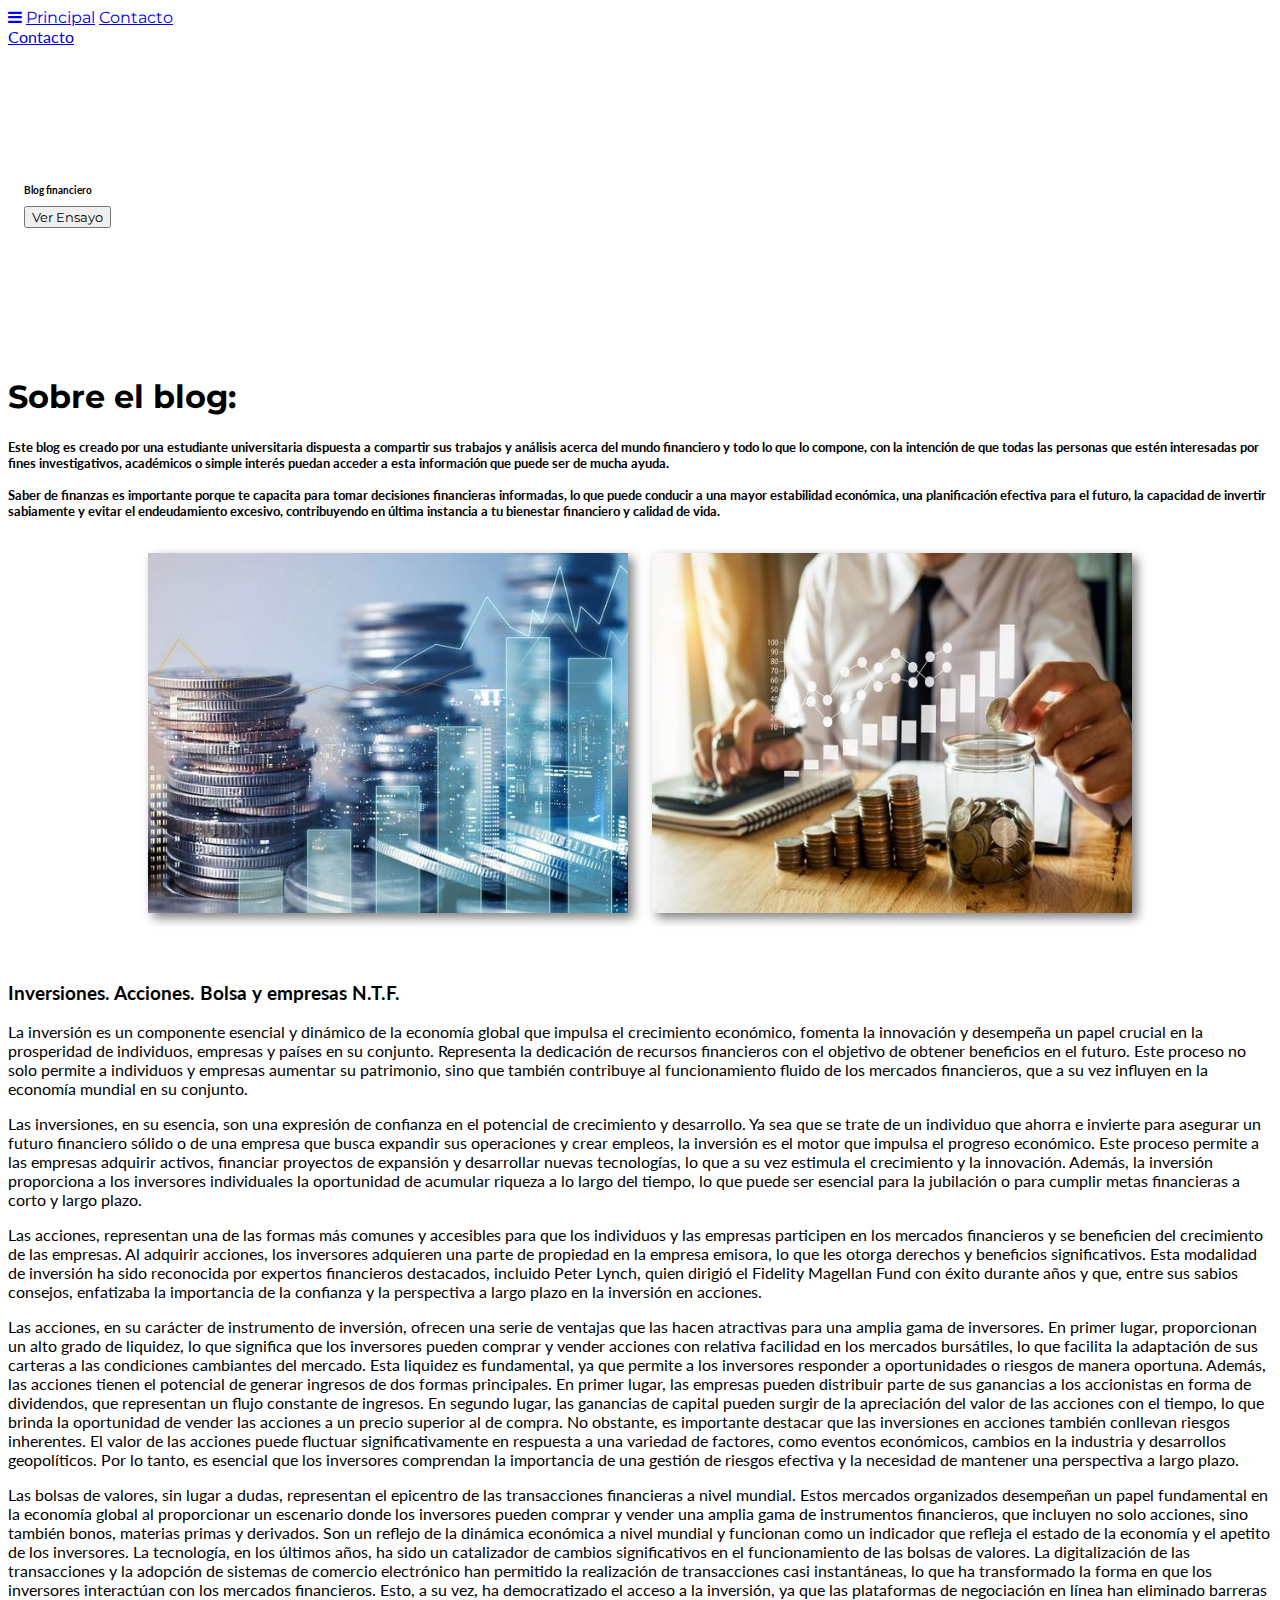
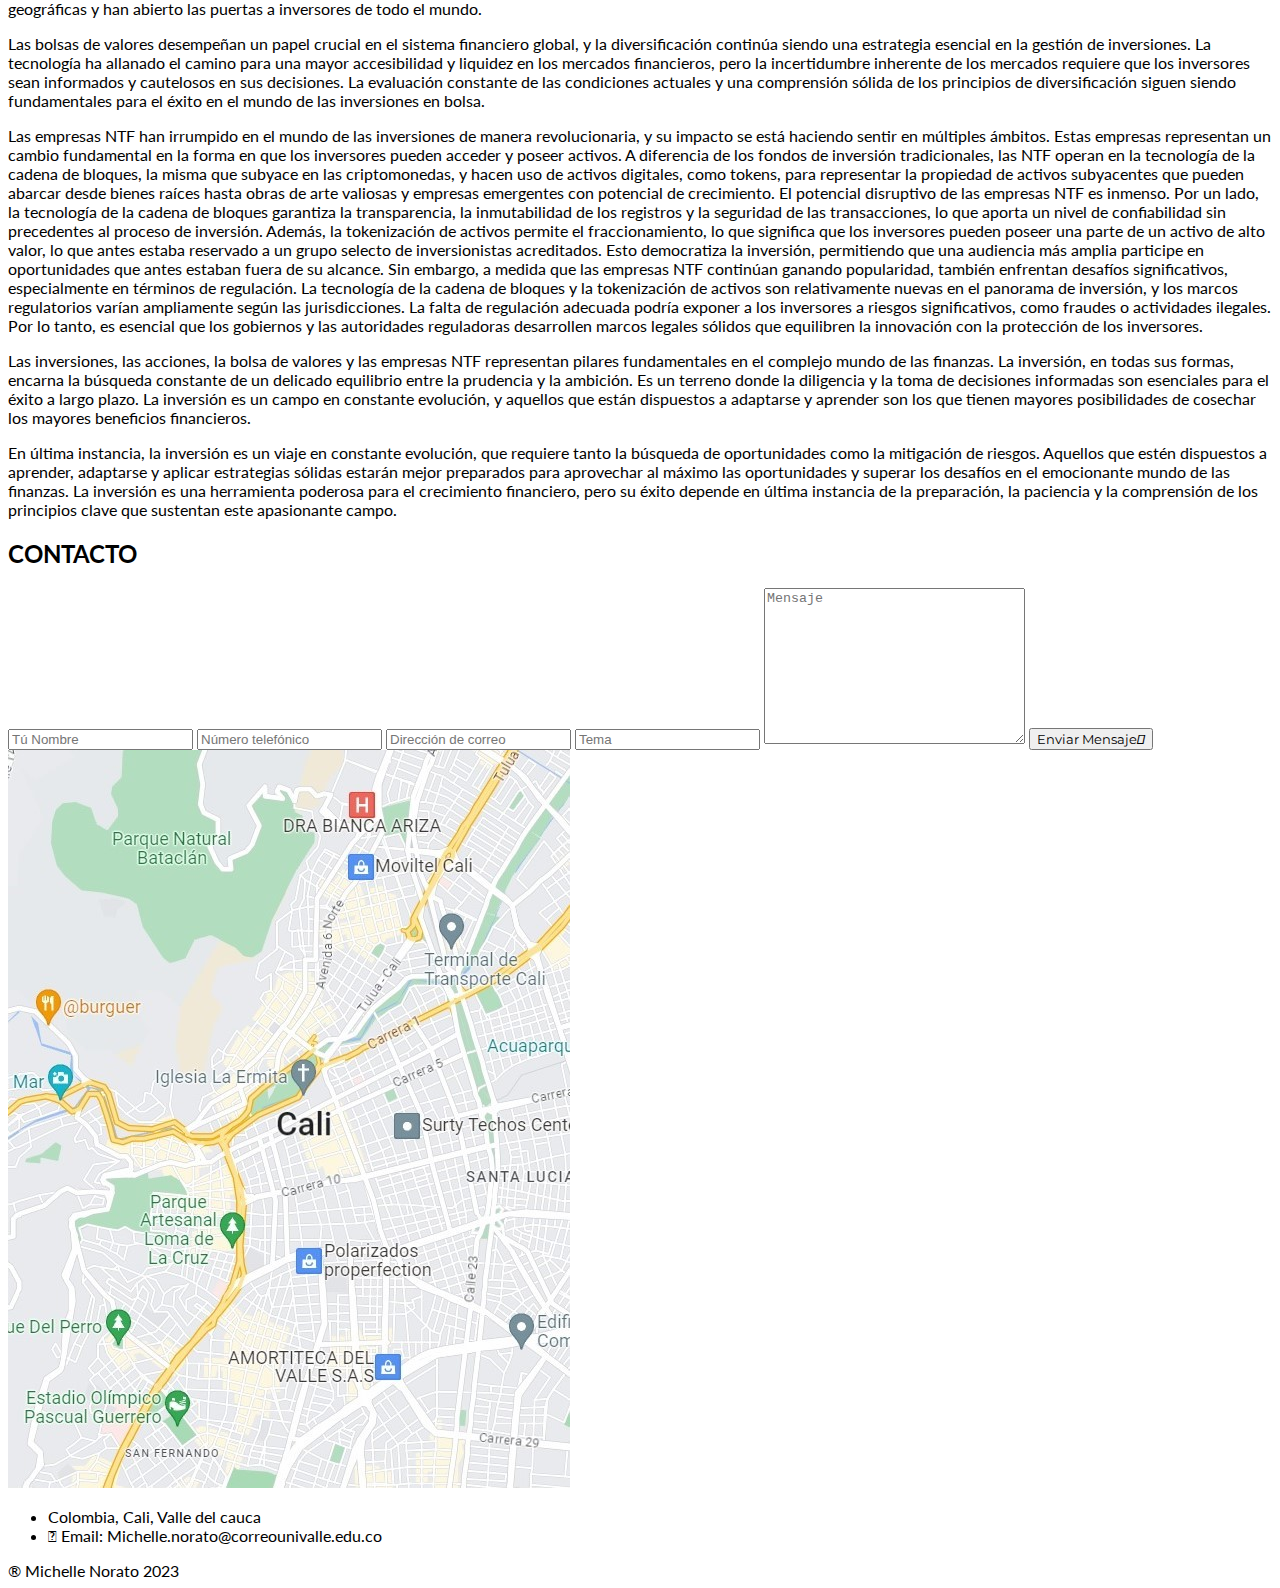
==== commit 87748f98: "Update index.html" ====
--- a/index.html
+++ b/index.html
@@ -6,7 +6,7 @@
     <meta charset="UTF-8">
     <meta name="viewport" content="width=device-width, initial-scale=1">
     <meta http-equiv="X-UA-Compatible" content="IE=edge">
-    <link rel="stylesheet" href="estilo.css">
+    <link rel="stylesheet" href="style.css">
     <link rel="stylesheet" href="https://fonts.googleapis.com/css?family=Lato">
     <link rel="stylesheet" href="https://fonts.googleapis.com/css?family=Montserrat">
     <link rel="stylesheet" href="https://cdnjs.cloudflare.com/ajax/libs/font-awesome/4.7.0/css/font-awesome.min.css">
@@ -80,7 +80,7 @@
 </head>
 
 <body>
-    <div class="cabezera"id="inicio">
+    <div class="cabezera" id="inicio">
         <!-- Navbar -->
         <div class="w3-top">
             <div class="w3-bar w3-red w3-card w3-left-align w3-large">
@@ -88,7 +88,8 @@
                     href="javascript:void(0);" onclick="myFunction()" title="Toggle Navigation Menu"><i
                         class="fa fa-bars"></i></a>
                 <a href="#" class="w3-bar-item w3-button w3-padding-large w3-white">Principal</a>
-                <a href="#contacto" class="w3-bar-item w3-button w3-hide-small w3-padding-large w3-hover-white">Contacto</a>
+                <a href="#contacto"
+                    class="w3-bar-item w3-button w3-hide-small w3-padding-large w3-hover-white">Contacto</a>
             </div>
 
             <!-- Navbar on small screens -->
@@ -100,26 +101,27 @@
         <!-- Header -->
         <header class="w3-container w3-red w3-center" style="padding:128px 16px">
             <h3 class="w3-margin w3-jumbo"> Blog financiero</h3>
-            <button class="w3-button w3-black w3-padding-large w3-large w3-margin-top"id="verEnsayo">Ver Ensayo</button>
+            <button class="w3-button w3-black w3-padding-large w3-large w3-margin-top" id="verEnsayo">Ver
+                Ensayo</button>
         </header>
     </div>
 
     <!-- First Grid -->
-    <div class="w3-row-padding w3-padding-64 w3-container" >
+    <div class="w3-row-padding w3-padding-64 w3-container">
         <div class="w3-content">
             <div class="w3-twothird">
                 <h1>Sobre el blog:</h1>
-                <h5 class="w3-padding-32">Lorem ipsum dolor sit amet, consectetur adipiscing elit, sed do eiusmod tempor
-                    incididunt ut labore et dolore magna aliqua. Ut enim ad minim veniam, quis nostrud exercitation
-                    ullamco laboris nisi ut aliquip ex ea commodo consequat.</h5>
-
-                <p class="w3-text-grey">Lorem ipsum dolor sit amet, consectetur adipiscing elit, sed do eiusmod tempor
-                    incididunt ut labore et dolore magna aliqua. Ut enim ad minim veniam, quis nostrud exercitation
-                    ullamco laboris nisi ut aliquip ex ea commodo consequat. Excepteur sint
-                    occaecat cupidatat non proident, sunt in culpa qui officia deserunt mollit anim id est laborum
-                    consectetur adipiscing elit, sed do eiusmod tempor incididunt ut labore et dolore magna aliqua. Ut
-                    enim ad minim veniam, quis nostrud exercitation ullamco
-                    laboris nisi ut aliquip ex ea commodo consequat.</p>
+                <h5 class="w3-padding-32">Este blog es creado por una estudiante universitaria dispuesta a compartir
+                    sus trabajos y análisis acerca del mundo financiero y todo lo que lo compone, con la intención de
+                    que todas las personas que estén interesadas por fines investigativos, académicos o simple interés
+                    puedan acceder a esta información que puede ser de mucha ayuda. <br> <br>
+
+                    Saber de finanzas es importante porque te capacita para tomar decisiones
+                    financieras informadas, lo que puede conducir a una mayor estabilidad económica, una planificación
+                    efectiva para el futuro, la capacidad de invertir sabiamente y evitar el endeudamiento excesivo,
+                    contribuyendo en última instancia a tu bienestar financiero y calidad de vida.</h5>
+
+               
             </div>
 
 
@@ -132,13 +134,13 @@
     </div>
 
     <!-- Second Grid -->
-    <div class="w3-row-padding w3-light-grey w3-padding-64 w3-container "id="Ensayo">
+    <div class="w3-row-padding w3-light-grey w3-padding-64 w3-container " id="Ensayo">
         <div class="w3-content">
 
             <div class="w3-twothird">
 
-                <h3 class="w3-padding-32">Inversiones. Acciones. Bolsa y empresas N.T.F. <br>
-                    Investments. Behavior. Stock market and N.T.F companies</h3>
+                <h3 class="w3-padding-32">Inversiones. Acciones. Bolsa y empresas N.T.F.
+                </h3>
 
                 <article>
 
@@ -335,10 +337,7 @@
                                 <i class="fa-solid fa-location-dot"></i>
                                 Colombia, Cali, Valle del cauca
                             </li>
-                            <li>
-                                <i class="fa-solid fa-mobile-screen"></i>
-                                Llamanos: 3007189991
-                            </li>
+
                             <li>
                                 <i class="fa-solid fa-envelope"></i>
                                 Email: Michelle.norato@correounivalle.edu.co
@@ -355,12 +354,8 @@
         <a href="#inicio" class="arriba">
             <i class="fa-solid fa-angles-up"></i>
         </a>
-        <div class="redes">
-            <a href="https://www.facebook.com/profile.php?id=100004403596652&mibextid=ZbWKwL"><i class="fa-brands fa-facebook-f"></i></a>
-            <a href="#"><i class="fa-brands fa-twitter"></i></a>
-            <a href="#"><i class="fa-brands fa-linkedin-in"></i></a>
-        </div>
-        ® Michelle Norato 2023 
+
+        ® Michelle Norato 2023
     </footer>
 
     <script>
@@ -373,10 +368,10 @@
                 x.className = x.className.replace(" w3-show", "");
             }
         }
-        document.getElementById("verEnsayo").addEventListener("click", function() {
+        document.getElementById("verEnsayo").addEventListener("click", function () {
             window.location.href = "#Ensayo";
         });
-        document.getElementById("Enviar").addEventListener("click", function() {
+        document.getElementById("Enviar").addEventListener("click", function () {
             alert("Mensaje enviado");
         });
     </script>
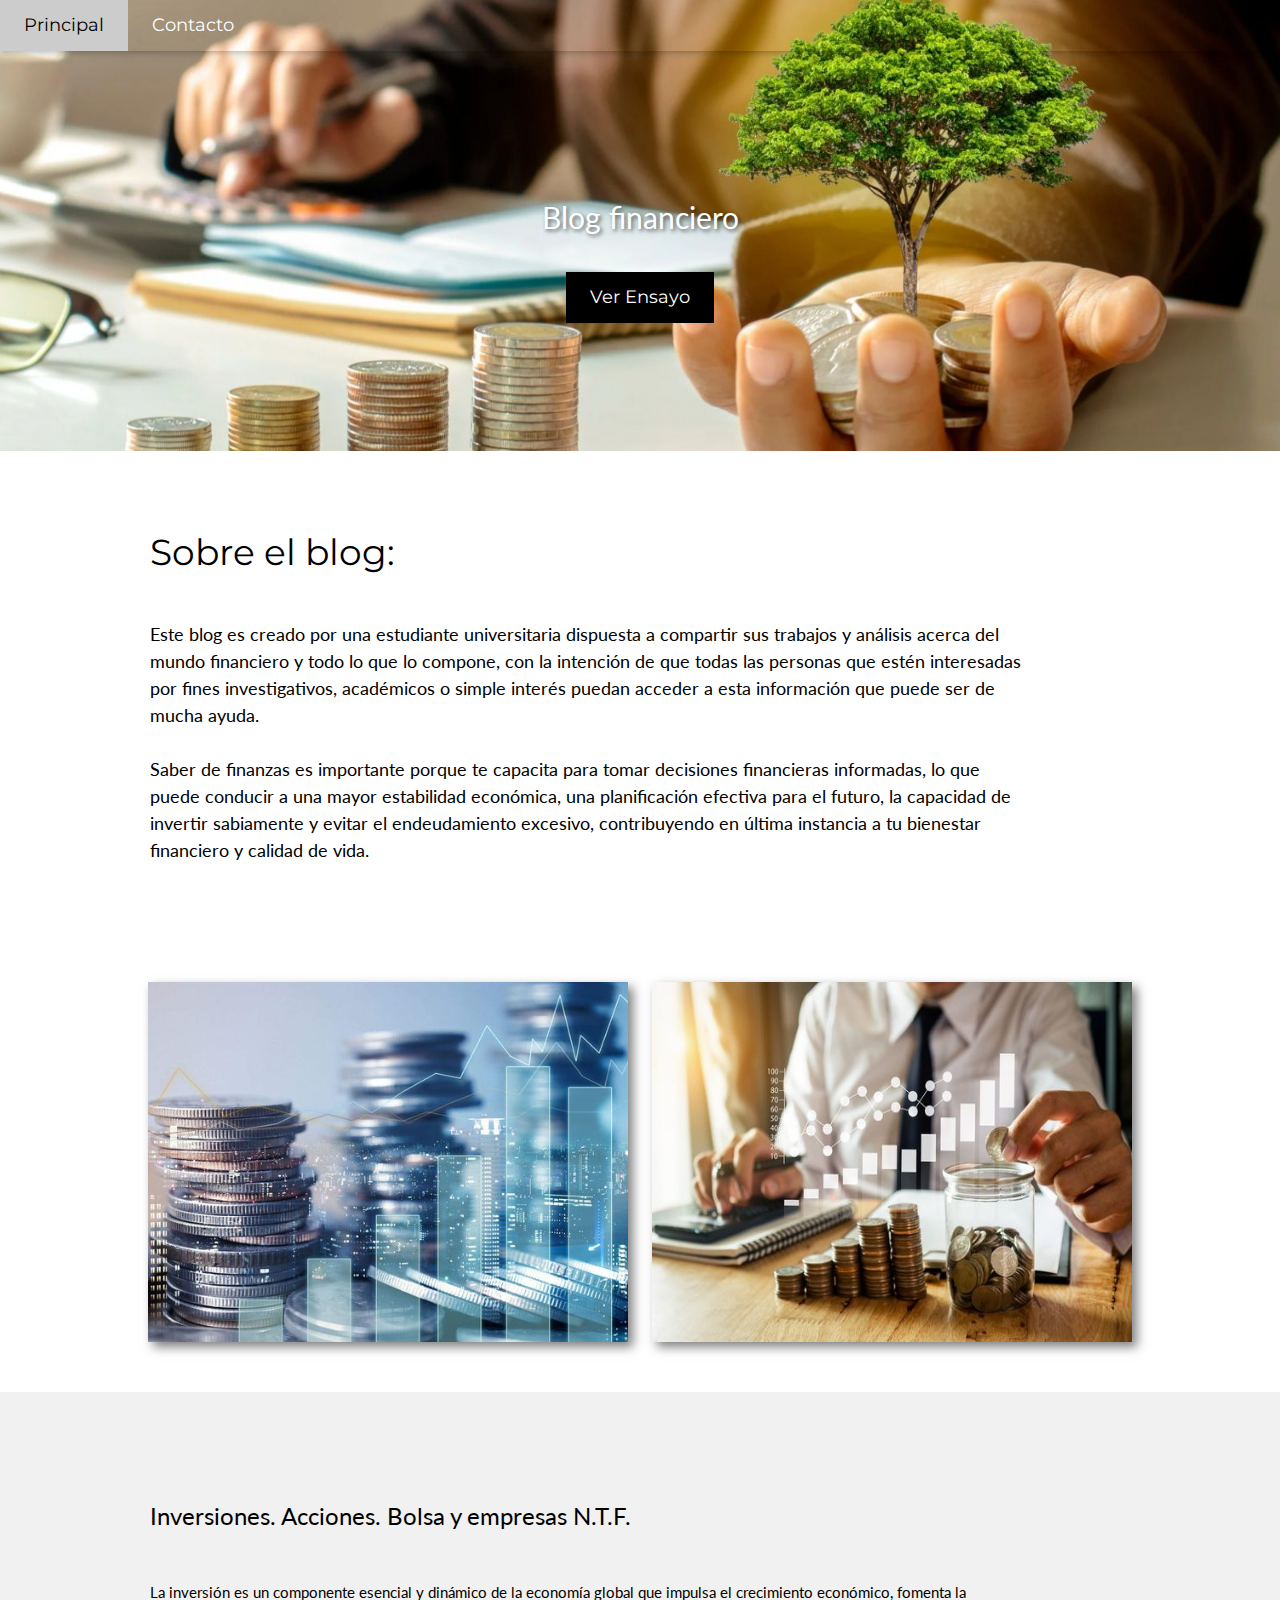
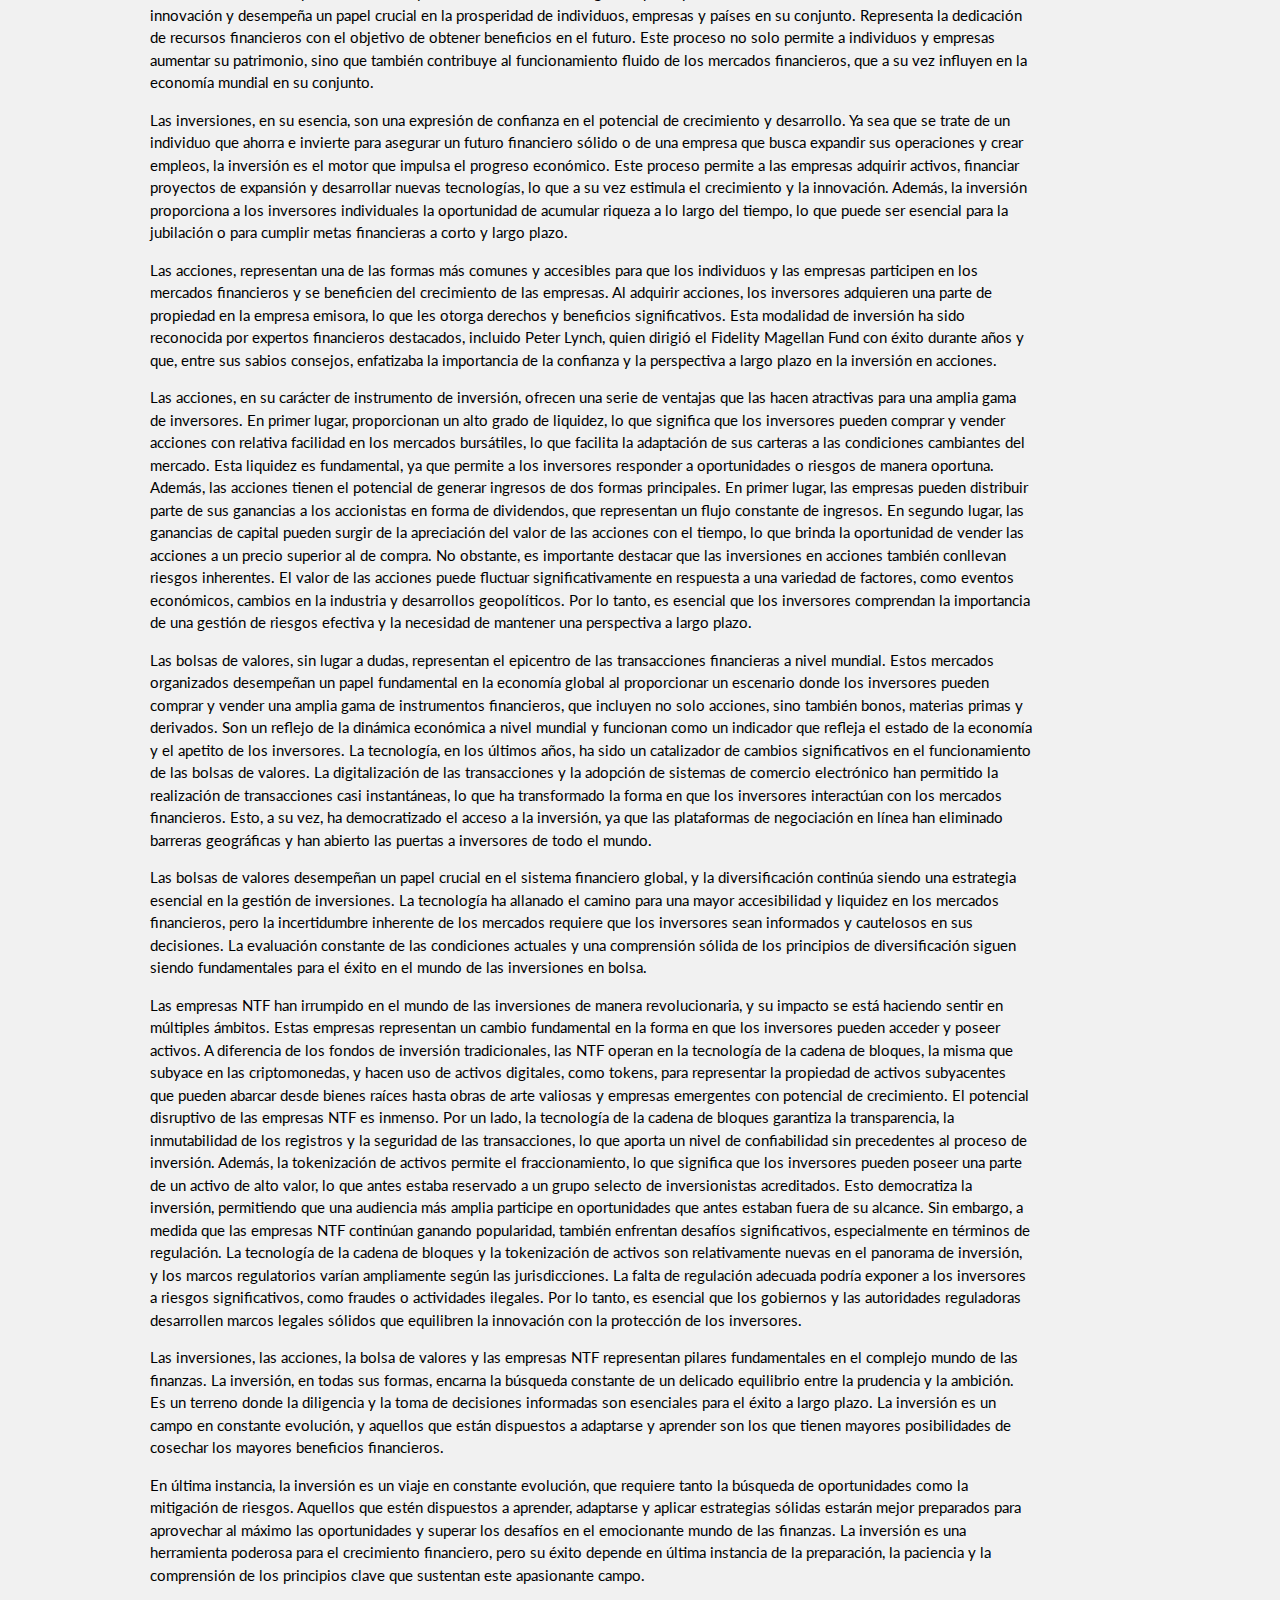
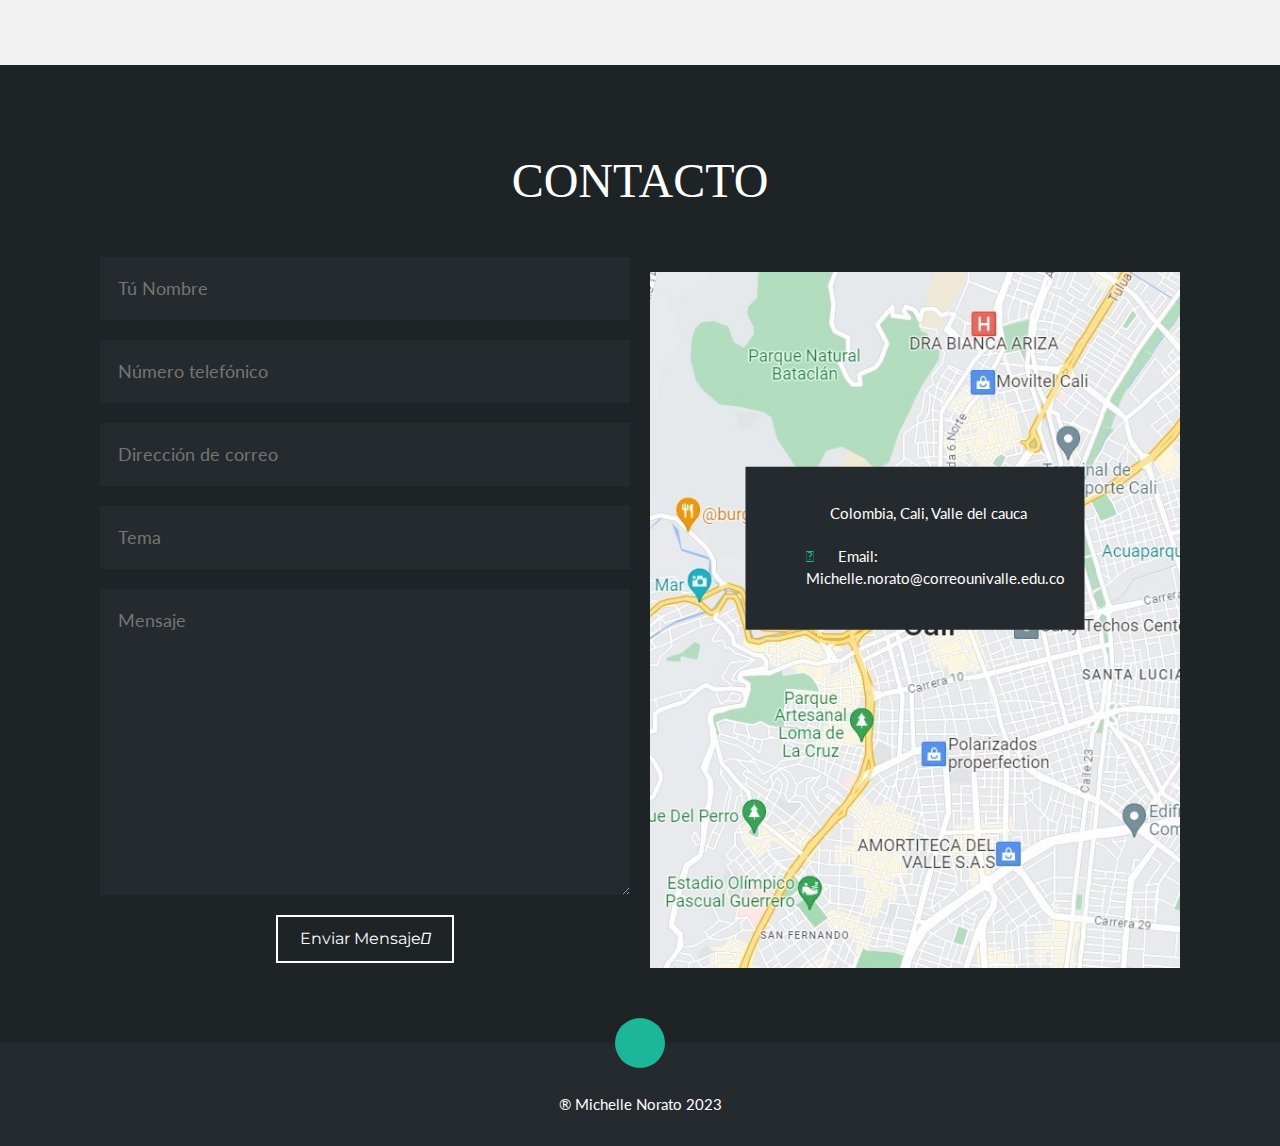
==== commit bd58c2ee: "Update index.html" ====
--- a/index.html
+++ b/index.html
@@ -6,7 +6,7 @@
     <meta charset="UTF-8">
     <meta name="viewport" content="width=device-width, initial-scale=1">
     <meta http-equiv="X-UA-Compatible" content="IE=edge">
-    <link rel="stylesheet" href="style.css">
+    <link rel="stylesheet" href="estilo.css">
     <link rel="stylesheet" href="https://fonts.googleapis.com/css?family=Lato">
     <link rel="stylesheet" href="https://fonts.googleapis.com/css?family=Montserrat">
     <link rel="stylesheet" href="https://cdnjs.cloudflare.com/ajax/libs/font-awesome/4.7.0/css/font-awesome.min.css">
--- a/estilo.css
+++ b/estilo.css
@@ -0,0 +1,2175 @@
+/* W3.CSS 4.15 December 2020 by Jan Egil and Borge Refsnes */
+html {
+    box-sizing: border-box
+}
+
+*,
+*:before,
+*:after {
+    box-sizing: inherit
+}
+
+/* Extract from normalize.css by Nicolas Gallagher and Jonathan Neal git.io/normalize */
+html {
+    -ms-text-size-adjust: 100%;
+    -webkit-text-size-adjust: 100%
+}
+
+body {
+    margin: 0
+}
+
+article,
+aside,
+details,
+figcaption,
+figure,
+footer,
+header,
+main,
+menu,
+nav,
+section {
+    display: block
+}
+
+summary {
+    display: list-item
+}
+
+audio,
+canvas,
+progress,
+video {
+    display: inline-block
+}
+
+progress {
+    vertical-align: baseline
+}
+
+audio:not([controls]) {
+    display: none;
+    height: 0
+}
+
+[hidden],
+template {
+    display: none
+}
+
+a {
+    background-color: transparent
+}
+
+a:active,
+a:hover {
+    outline-width: 0
+}
+
+abbr[title] {
+    border-bottom: none;
+    text-decoration: underline;
+    text-decoration: underline dotted
+}
+
+b,
+strong {
+    font-weight: bolder
+}
+
+dfn {
+    font-style: italic
+}
+
+mark {
+    background: #ff0;
+    color: #000
+}
+
+small {
+    font-size: 80%
+}
+
+sub,
+sup {
+    font-size: 75%;
+    line-height: 0;
+    position: relative;
+    vertical-align: baseline
+}
+
+sub {
+    bottom: -0.25em
+}
+
+sup {
+    top: -0.5em
+}
+
+figure {
+    margin: 1em 40px
+}
+
+img {
+    border-style: none
+}
+
+code,
+kbd,
+pre,
+samp {
+    font-family: monospace, monospace;
+    font-size: 1em
+}
+
+hr {
+    box-sizing: content-box;
+    height: 0;
+    overflow: visible
+}
+
+button,
+input,
+select,
+textarea,
+optgroup {
+    font: inherit;
+    margin: 0
+}
+
+optgroup {
+    font-weight: bold
+}
+
+button,
+input {
+    overflow: visible
+}
+
+button,
+select {
+    text-transform: none
+}
+
+button,
+[type=button],
+[type=reset],
+[type=submit] {
+    -webkit-appearance: button
+}
+
+button::-moz-focus-inner,
+[type=button]::-moz-focus-inner,
+[type=reset]::-moz-focus-inner,
+[type=submit]::-moz-focus-inner {
+    border-style: none;
+    padding: 0
+}
+
+button:-moz-focusring,
+[type=button]:-moz-focusring,
+[type=reset]:-moz-focusring,
+[type=submit]:-moz-focusring {
+    outline: 1px dotted ButtonText;
+}
+
+fieldset {
+    border: 1px solid #c0c0c0;
+    margin: 0 2px;
+    padding: .35em .625em .75em
+}
+
+legend {
+    color: inherit;
+    display: table;
+    max-width: 100%;
+    padding: 0;
+    white-space: normal
+}
+
+textarea {
+    overflow: auto
+}
+
+[type=checkbox],
+[type=radio] {
+    padding: 0
+}
+
+[type=number]::-webkit-inner-spin-button,
+[type=number]::-webkit-outer-spin-button {
+    height: auto
+}
+
+[type=search] {
+    -webkit-appearance: textfield;
+    outline-offset: -2px
+}
+
+[type=search]::-webkit-search-decoration {
+    -webkit-appearance: none
+}
+
+::-webkit-file-upload-button {
+    -webkit-appearance: button;
+    font: inherit
+}
+
+/* End extract */
+html,
+body {
+    font-family: Verdana, sans-serif;
+    font-size: 15px;
+    line-height: 1.5
+}
+
+html {
+    overflow-x: hidden
+}
+
+h1 {
+    font-size: 36px
+}
+
+h2 {
+    font-size: 30px
+}
+
+h3 {
+    font-size: 24px
+}
+
+h4 {
+    font-size: 20px
+}
+
+h5 {
+    font-size: 18px
+}
+
+h6 {
+    font-size: 16px
+}
+
+.w3-serif {
+    font-family: serif
+}
+
+.w3-sans-serif {
+    font-family: sans-serif
+}
+
+.w3-cursive {
+    font-family: cursive
+}
+
+.w3-monospace {
+    font-family: monospace
+}
+
+h1,
+h2,
+h3,
+h4,
+h5,
+h6 {
+    font-family: "Segoe UI", Arial, sans-serif;
+    font-weight: 400;
+    margin: 10px 0
+}
+
+.w3-wide {
+    letter-spacing: 4px
+}
+
+hr {
+    border: 0;
+    border-top: 1px solid #eee;
+    margin: 20px 0
+}
+
+.w3-image {
+    max-width: 100%;
+    height: auto
+}
+
+img {
+    vertical-align: middle
+}
+
+a {
+    color: inherit
+}
+
+.w3-table,
+.w3-table-all {
+    border-collapse: collapse;
+    border-spacing: 0;
+    width: 100%;
+    display: table
+}
+
+.w3-table-all {
+    border: 1px solid #ccc
+}
+
+.w3-bordered tr,
+.w3-table-all tr {
+    border-bottom: 1px solid #ddd
+}
+
+.w3-striped tbody tr:nth-child(even) {
+    background-color: #f1f1f1
+}
+
+.w3-table-all tr:nth-child(odd) {
+    background-color: #fff
+}
+
+.w3-table-all tr:nth-child(even) {
+    background-color: #f1f1f1
+}
+
+.w3-hoverable tbody tr:hover,
+.w3-ul.w3-hoverable li:hover {
+    background-color: #ccc
+}
+
+.w3-centered tr th,
+.w3-centered tr td {
+    text-align: center
+}
+
+.w3-table td,
+.w3-table th,
+.w3-table-all td,
+.w3-table-all th {
+    padding: 8px 8px;
+    display: table-cell;
+    text-align: left;
+    vertical-align: top
+}
+
+.w3-table th:first-child,
+.w3-table td:first-child,
+.w3-table-all th:first-child,
+.w3-table-all td:first-child {
+    padding-left: 16px
+}
+
+.w3-btn,
+.w3-button {
+    border: none;
+    display: inline-block;
+    padding: 8px 16px;
+    vertical-align: middle;
+    overflow: hidden;
+    text-decoration: none;
+    color: inherit;
+    background-color: inherit;
+    text-align: center;
+    cursor: pointer;
+    white-space: nowrap
+}
+
+.w3-btn:hover {
+    box-shadow: 0 8px 16px 0 rgba(0, 0, 0, 0.2), 0 6px 20px 0 rgba(0, 0, 0, 0.19)
+}
+
+.w3-btn,
+.w3-button {
+    -webkit-touch-callout: none;
+    -webkit-user-select: none;
+    -khtml-user-select: none;
+    -moz-user-select: none;
+    -ms-user-select: none;
+    user-select: none
+}
+
+.w3-disabled,
+.w3-btn:disabled,
+.w3-button:disabled {
+    cursor: not-allowed;
+    opacity: 0.3
+}
+
+.w3-disabled *,
+:disabled * {
+    pointer-events: none
+}
+
+.w3-btn.w3-disabled:hover,
+.w3-btn:disabled:hover {
+    box-shadow: none
+}
+
+.w3-badge,
+.w3-tag {
+    background-color: #000;
+    color: #fff;
+    display: inline-block;
+    padding-left: 8px;
+    padding-right: 8px;
+    text-align: center
+}
+
+.w3-badge {
+    border-radius: 50%
+}
+
+.w3-ul {
+    list-style-type: none;
+    padding: 0;
+    margin: 0
+}
+
+.w3-ul li {
+    padding: 8px 16px;
+    border-bottom: 1px solid #ddd
+}
+
+.w3-ul li:last-child {
+    border-bottom: none
+}
+
+.w3-tooltip,
+.w3-display-container {
+    position: relative
+}
+
+.w3-tooltip .w3-text {
+    display: none
+}
+
+.w3-tooltip:hover .w3-text {
+    display: inline-block
+}
+
+.w3-ripple:active {
+    opacity: 0.5
+}
+
+.w3-ripple {
+    transition: opacity 0s
+}
+
+.w3-input {
+    padding: 8px;
+    display: block;
+    border: none;
+    border-bottom: 1px solid #ccc;
+    width: 100%
+}
+
+.w3-select {
+    padding: 9px 0;
+    width: 100%;
+    border: none;
+    border-bottom: 1px solid #ccc
+}
+
+.w3-dropdown-click,
+.w3-dropdown-hover {
+    position: relative;
+    display: inline-block;
+    cursor: pointer
+}
+
+.w3-dropdown-hover:hover .w3-dropdown-content {
+    display: block
+}
+
+.w3-dropdown-hover:first-child,
+.w3-dropdown-click:hover {
+    background-color: #ccc;
+    color: #000
+}
+
+.w3-dropdown-hover:hover>.w3-button:first-child,
+.w3-dropdown-click:hover>.w3-button:first-child {
+    background-color: #ccc;
+    color: #000
+}
+
+.w3-dropdown-content {
+    cursor: auto;
+    color: #000;
+    background-color: #fff;
+    display: none;
+    position: absolute;
+    min-width: 160px;
+    margin: 0;
+    padding: 0;
+    z-index: 1
+}
+
+.w3-check,
+.w3-radio {
+    width: 24px;
+    height: 24px;
+    position: relative;
+    top: 6px
+}
+
+.w3-sidebar {
+    height: 100%;
+    width: 200px;
+    background-color: #fff;
+    position: fixed !important;
+    z-index: 1;
+    overflow: auto
+}
+
+.w3-bar-block .w3-dropdown-hover,
+.w3-bar-block .w3-dropdown-click {
+    width: 100%
+}
+
+.w3-bar-block .w3-dropdown-hover .w3-dropdown-content,
+.w3-bar-block .w3-dropdown-click .w3-dropdown-content {
+    min-width: 100%
+}
+
+.w3-bar-block .w3-dropdown-hover .w3-button,
+.w3-bar-block .w3-dropdown-click .w3-button {
+    width: 100%;
+    text-align: left;
+    padding: 8px 16px
+}
+
+.w3-main,
+#main {
+    transition: margin-left .4s
+}
+
+.w3-modal {
+    z-index: 3;
+    display: none;
+    padding-top: 100px;
+    position: fixed;
+    left: 0;
+    top: 0;
+    width: 100%;
+    height: 100%;
+    overflow: auto;
+    background-color: rgb(0, 0, 0);
+    background-color: rgba(0, 0, 0, 0.4)
+}
+
+.w3-modal-content {
+    margin: auto;
+    background-color: #fff;
+    position: relative;
+    padding: 0;
+    outline: 0;
+    width: 600px
+}
+
+.w3-bar {
+    width: 100%;
+    overflow: hidden
+}
+
+.w3-center .w3-bar {
+    display: inline-block;
+    width: auto
+}
+
+.w3-bar .w3-bar-item {
+    padding: 8px 16px;
+    float: left;
+    width: auto;
+    border: none;
+    display: block;
+    outline: 0
+}
+
+.w3-bar .w3-dropdown-hover,
+.w3-bar .w3-dropdown-click {
+    position: static;
+    float: left
+}
+
+.w3-bar .w3-button {
+    white-space: normal
+}
+
+.w3-bar-block .w3-bar-item {
+    width: 100%;
+    display: block;
+    padding: 8px 16px;
+    text-align: left;
+    border: none;
+    white-space: normal;
+    float: none;
+    outline: 0
+}
+
+.w3-bar-block.w3-center .w3-bar-item {
+    text-align: center
+}
+
+.w3-block {
+    display: block;
+    width: 100%
+}
+
+.w3-responsive {
+    display: block;
+    overflow-x: auto
+}
+
+.w3-container:after,
+.w3-container:before,
+.w3-panel:after,
+.w3-panel:before,
+.w3-row:after,
+.w3-row:before,
+.w3-row-padding:after,
+.w3-row-padding:before,
+.w3-cell-row:before,
+.w3-cell-row:after,
+.w3-clear:after,
+.w3-clear:before,
+.w3-bar:before,
+.w3-bar:after {
+    content: "";
+    display: table;
+    clear: both
+}
+
+.w3-col,
+.w3-half,
+.w3-twothird,
+.w3-threequarter,
+.w3-quarter {
+    float: left;
+    width: 100%
+}
+
+.w3-col.s1 {
+    width: 8.33333%
+}
+
+.w3-col.s2 {
+    width: 16.66666%
+}
+
+.w3-col.s3 {
+    width: 24.99999%
+}
+
+.w3-col.s4 {
+    width: 33.33333%
+}
+
+.w3-col.s5 {
+    width: 41.66666%
+}
+
+.w3-col.s6 {
+    width: 49.99999%
+}
+
+.w3-col.s7 {
+    width: 58.33333%
+}
+
+.w3-col.s8 {
+    width: 66.66666%
+}
+
+.w3-col.s9 {
+    width: 74.99999%
+}
+
+.w3-col.s10 {
+    width: 83.33333%
+}
+
+.w3-col.s11 {
+    width: 91.66666%
+}
+
+.w3-col.s12 {
+    width: 99.99999%
+}
+
+@media (min-width:601px) {
+    .w3-col.m1 {
+        width: 8.33333%
+    }
+
+    .w3-col.m2 {
+        width: 16.66666%
+    }
+
+    .w3-col.m3,
+    .w3-quarter {
+        width: 24.99999%
+    }
+
+    .w3-col.m4
+    {
+        width: 33.33333%
+    }
+
+    .w3-col.m5 {
+        width: 41.66666%
+    }
+
+    .w3-col.m6,
+    .w3-half {
+        width: 49.99999%
+    }
+
+    .w3-col.m7 {
+        width: 58.33333%
+    }
+
+    .w3-col.m8,
+    .w3-twothird {
+        width: 90%
+    }
+
+    .w3-col.m9,
+    .w3-threequarter {
+        width: 74.99999%
+    }
+
+    .w3-col.m10 {
+        width: 83.33333%
+    }
+
+    .w3-col.m11 {
+        width: 91.66666%
+    }
+
+    .w3-col.m12 {
+        width: 99.99999%
+    }
+}
+
+@media (min-width:993px) {
+    .w3-col.l1 {
+        width: 8.33333%
+    }
+
+    .w3-col.l2 {
+        width: 16.66666%
+    }
+
+    .w3-col.l3 {
+        width: 24.99999%
+    }
+
+    .w3-col.l4 {
+        width: 33.33333%
+    }
+
+    .w3-col.l5 {
+        width: 41.66666%
+    }
+
+    .w3-col.l6 {
+        width: 49.99999%
+    }
+
+    .w3-col.l7 {
+        width: 58.33333%
+    }
+
+    .w3-col.l8 {
+        width: 66.66666%
+    }
+
+    .w3-col.l9 {
+        width: 74.99999%
+    }
+
+    .w3-col.l10 {
+        width: 83.33333%
+    }
+
+    .w3-col.l11 {
+        width: 91.66666%
+    }
+
+    .w3-col.l12 {
+        width: 99.99999%
+    }
+}
+
+.w3-rest {
+    overflow: hidden
+}
+
+.w3-stretch {
+    margin-left: -16px;
+    margin-right: -16px
+}
+
+.w3-content,
+.w3-auto {
+    margin-left: auto;
+    margin-right: auto
+}
+
+.w3-content {
+    max-width: 980px
+}
+
+.w3-auto {
+    max-width: 1140px
+}
+
+.w3-cell-row {
+    display: table;
+    width: 100%
+}
+
+.w3-cell {
+    display: table-cell
+}
+
+.w3-cell-top {
+    vertical-align: top
+}
+
+.w3-cell-middle {
+    vertical-align: middle
+}
+
+.w3-cell-bottom {
+    vertical-align: bottom
+}
+
+.w3-hide {
+    display: none !important
+}
+
+.w3-show-block,
+.w3-show {
+    display: block !important
+}
+
+.w3-show-inline-block {
+    display: inline-block !important
+}
+
+@media (max-width:1205px) {
+    .w3-auto {
+        max-width: 95%
+    }
+}
+
+@media (max-width:600px) {
+    .w3-modal-content {
+        margin: 0 10px;
+        width: auto !important
+    }
+
+    .w3-modal {
+        padding-top: 30px
+    }
+
+    .w3-dropdown-hover.w3-mobile .w3-dropdown-content,
+    .w3-dropdown-click.w3-mobile .w3-dropdown-content {
+        position: relative
+    }
+
+    .w3-hide-small {
+        display: none !important
+    }
+
+    .w3-mobile {
+        display: block;
+        width: 100% !important
+    }
+
+    .w3-bar-item.w3-mobile,
+    .w3-dropdown-hover.w3-mobile,
+    .w3-dropdown-click.w3-mobile {
+        text-align: center
+    }
+
+    .w3-dropdown-hover.w3-mobile,
+    .w3-dropdown-hover.w3-mobile .w3-btn,
+    .w3-dropdown-hover.w3-mobile .w3-button,
+    .w3-dropdown-click.w3-mobile,
+    .w3-dropdown-click.w3-mobile .w3-btn,
+    .w3-dropdown-click.w3-mobile .w3-button {
+        width: 100%
+    }
+}
+
+@media (max-width:768px) {
+    .w3-modal-content {
+        width: 500px
+    }
+
+    .w3-modal {
+        padding-top: 50px
+    }
+}
+
+@media (min-width:993px) {
+    .w3-modal-content {
+        width: 900px
+    }
+
+    .w3-hide-large {
+        display: none !important
+    }
+
+    .w3-sidebar.w3-collapse {
+        display: block !important
+    }
+}
+
+@media (max-width:992px) and (min-width:601px) {
+    .w3-hide-medium {
+        display: none !important
+    }
+}
+
+@media (max-width:992px) {
+    .w3-sidebar.w3-collapse {
+        display: none
+    }
+
+    .w3-main {
+        margin-left: 0 !important;
+        margin-right: 0 !important
+    }
+
+    .w3-auto {
+        max-width: 100%
+    }
+}
+
+.w3-top,
+.w3-bottom {
+    
+    width: 100%;
+    z-index: 1
+}
+
+.w3-top {
+    top: 0
+}
+
+.w3-bottom {
+    bottom: 0
+}
+
+.w3-overlay {
+    position: fixed;
+    display: none;
+    width: 100%;
+    height: 100%;
+    top: 0;
+    left: 0;
+    right: 0;
+    bottom: 0;
+    background-color: rgba(0, 0, 0, 0.5);
+    z-index: 2
+}
+
+.w3-display-topleft {
+    position: absolute;
+    left: 0;
+    top: 0
+}
+
+.w3-display-topright {
+    position: absolute;
+    right: 0;
+    top: 0
+}
+
+.w3-display-bottomleft {
+    position: absolute;
+    left: 0;
+    bottom: 0
+}
+
+.w3-display-bottomright {
+    position: absolute;
+    right: 0;
+    bottom: 0
+}
+
+.w3-display-middle {
+    position: absolute;
+    top: 50%;
+    left: 50%;
+    transform: translate(-50%, -50%);
+    -ms-transform: translate(-50%, -50%)
+}
+
+.w3-display-left {
+    position: absolute;
+    top: 50%;
+    left: 0%;
+    transform: translate(0%, -50%);
+    -ms-transform: translate(-0%, -50%)
+}
+
+.w3-display-right {
+    position: absolute;
+    top: 50%;
+    right: 0%;
+    transform: translate(0%, -50%);
+    -ms-transform: translate(0%, -50%)
+}
+
+.w3-display-topmiddle {
+    position: absolute;
+    left: 50%;
+    top: 0;
+    transform: translate(-50%, 0%);
+    -ms-transform: translate(-50%, 0%)
+}
+
+.w3-display-bottommiddle {
+    position: absolute;
+    left: 50%;
+    bottom: 0;
+    transform: translate(-50%, 0%);
+    -ms-transform: translate(-50%, 0%)
+}
+
+.w3-display-container:hover .w3-display-hover {
+    display: block
+}
+
+.w3-display-container:hover span.w3-display-hover {
+    display: inline-block
+}
+
+.w3-display-hover {
+    display: none
+}
+
+.w3-display-position {
+    position: absolute
+}
+
+.w3-circle {
+    border-radius: 50%
+}
+
+.w3-round-small {
+    border-radius: 2px
+}
+
+.w3-round,
+.w3-round-medium {
+    border-radius: 4px
+}
+
+.w3-round-large {
+    border-radius: 8px
+}
+
+.w3-round-xlarge {
+    border-radius: 16px
+}
+
+.w3-round-xxlarge {
+    border-radius: 32px
+}
+
+.w3-row-padding,
+.w3-row-padding>.w3-half,
+.w3-row-padding>.w3-third,
+.w3-row-padding>.w3-twothird,
+.w3-row-padding>.w3-threequarter,
+.w3-row-padding>.w3-quarter,
+.w3-row-padding>.w3-col {
+    padding: 0 8px
+}
+
+.w3-container,
+.w3-panel {
+    padding: 0.01em 16px
+}
+
+.w3-panel {
+    margin-top: 16px;
+    margin-bottom: 16px
+}
+
+.w3-code,
+.w3-codespan {
+    font-family: Consolas, "courier new";
+    font-size: 16px
+}
+
+.w3-code {
+    width: auto;
+    background-color: #fff;
+    padding: 8px 12px;
+    border-left: 4px solid #4CAF50;
+    word-wrap: break-word
+}
+
+.w3-codespan {
+    color: crimson;
+    background-color: #f1f1f1;
+    padding-left: 4px;
+    padding-right: 4px;
+    font-size: 110%
+}
+
+.w3-card,
+.w3-card-2 {
+    box-shadow: 0 2px 5px 0 rgba(0, 0, 0, 0.16), 0 2px 10px 0 rgba(0, 0, 0, 0.12)
+}
+
+.w3-card-4,
+.w3-hover-shadow:hover {
+    box-shadow: 0 4px 10px 0 rgba(0, 0, 0, 0.2), 0 4px 20px 0 rgba(0, 0, 0, 0.19)
+}
+
+.w3-spin {
+    animation: w3-spin 2s infinite linear
+}
+
+@keyframes w3-spin {
+    0% {
+        transform: rotate(0deg)
+    }
+
+    100% {
+        transform: rotate(359deg)
+    }
+}
+
+.w3-animate-fading {
+    animation: fading 10s infinite
+}
+
+@keyframes fading {
+    0% {
+        opacity: 0
+    }
+
+    50% {
+        opacity: 1
+    }
+
+    100% {
+        opacity: 0
+    }
+}
+
+.w3-animate-opacity {
+    animation: opac 0.8s
+}
+
+@keyframes opac {
+    from {
+        opacity: 0
+    }
+
+    to {
+        opacity: 1
+    }
+}
+
+.w3-animate-top {
+    position: relative;
+    animation: animatetop 0.4s
+}
+
+@keyframes animatetop {
+    from {
+        top: -300px;
+        opacity: 0
+    }
+
+    to {
+        top: 0;
+        opacity: 1
+    }
+}
+
+.w3-animate-left {
+    position: relative;
+    animation: animateleft 0.4s
+}
+
+@keyframes animateleft {
+    from {
+        left: -300px;
+        opacity: 0
+    }
+
+    to {
+        left: 0;
+        opacity: 1
+    }
+}
+
+.w3-animate-right {
+    position: relative;
+    animation: animateright 0.4s
+}
+
+@keyframes animateright {
+    from {
+        right: -300px;
+        opacity: 0
+    }
+
+    to {
+        right: 0;
+        opacity: 1
+    }
+}
+
+.w3-animate-bottom {
+    position: relative;
+    animation: animatebottom 0.4s
+}
+
+@keyframes animatebottom {
+    from {
+        bottom: -300px;
+        opacity: 0
+    }
+
+    to {
+        bottom: 0;
+        opacity: 1
+    }
+}
+
+.w3-animate-zoom {
+    animation: animatezoom 0.6s
+}
+
+@keyframes animatezoom {
+    from {
+        transform: scale(0)
+    }
+
+    to {
+        transform: scale(1)
+    }
+}
+
+.w3-animate-input {
+    transition: width 0.4s ease-in-out
+}
+
+.w3-animate-input:focus {
+    width: 100% !important
+}
+
+.w3-opacity,
+.w3-hover-opacity:hover {
+    opacity: 0.60
+}
+
+.w3-opacity-off,
+.w3-hover-opacity-off:hover {
+    opacity: 1
+}
+
+.w3-opacity-max {
+    opacity: 0.25
+}
+
+.w3-opacity-min {
+    opacity: 0.75
+}
+
+.w3-greyscale-max,
+.w3-grayscale-max,
+.w3-hover-greyscale:hover,
+.w3-hover-grayscale:hover {
+    filter: grayscale(100%)
+}
+
+.w3-greyscale,
+.w3-grayscale {
+    filter: grayscale(75%)
+}
+
+.w3-greyscale-min,
+.w3-grayscale-min {
+    filter: grayscale(50%)
+}
+
+.w3-sepia {
+    filter: sepia(75%)
+}
+
+.w3-sepia-max,
+.w3-hover-sepia:hover {
+    filter: sepia(100%)
+}
+
+.w3-sepia-min {
+    filter: sepia(50%)
+}
+
+.w3-tiny {
+    font-size: 10px !important
+}
+
+.w3-small {
+    font-size: 12px !important
+}
+
+.w3-medium {
+    font-size: 15px !important
+}
+
+.w3-large {
+    font-size: 18px !important
+}
+
+.w3-xlarge {
+    font-size: 24px !important
+}
+
+.w3-xxlarge {
+    font-size: 36px !important
+}
+
+.w3-xxxlarge {
+    font-size: 48px !important
+}
+
+.w3-jumbo {
+    text-shadow: 2px 2px 4px rgba(0, 0, 0, 0.6);
+    font-size: 30px !important
+    
+}
+
+.w3-left-align {
+    text-align: left !important
+}
+
+.w3-right-align {
+    text-align: right !important
+}
+
+.w3-justify {
+    text-align: justify !important
+}
+
+.w3-center {
+    text-align: center !important
+}
+
+.w3-border-0 {
+    border: 0 !important
+}
+
+.w3-border {
+    border: 1px solid #ccc !important
+}
+
+.w3-border-top {
+    border-top: 1px solid #ccc !important
+}
+
+.w3-border-bottom {
+    border-bottom: 1px solid #ccc !important
+}
+
+.w3-border-left {
+    border-left: 1px solid #ccc !important
+}
+
+.w3-border-right {
+    border-right: 1px solid #ccc !important
+}
+
+.w3-topbar {
+    border-top: 6px solid #ccc !important
+}
+
+.w3-bottombar {
+    border-bottom: 6px solid #ccc !important
+}
+
+.w3-leftbar {
+    border-left: 6px solid #ccc !important
+}
+
+.w3-rightbar {
+    border-right: 6px solid #ccc !important
+}
+
+.w3-section,
+.w3-code {
+    margin-top: 16px !important;
+    margin-bottom: 16px !important
+}
+
+.w3-margin {
+    margin: 16px !important
+}
+
+.w3-margin-top {
+    margin-top: 16px !important
+}
+
+.w3-margin-bottom {
+    margin-bottom: 16px !important
+}
+
+.w3-margin-left {
+    margin-left: 16px !important
+}
+
+.w3-margin-right {
+    margin-right: 16px !important
+}
+
+.w3-padding-small {
+    padding: 4px 8px !important
+}
+
+.w3-padding {
+    padding: 8px 16px !important
+}
+
+.w3-padding-large {
+    padding: 12px 24px !important
+}
+
+.w3-padding-16 {
+    padding-top: 16px !important;
+    padding-bottom: 16px !important
+}
+
+.w3-padding-24 {
+    padding-top: 24px !important;
+    padding-bottom: 24px !important
+}
+
+.w3-padding-32 {
+    padding-top: 32px !important;
+    padding-bottom: 32px !important
+}
+
+.w3-padding-48 {
+    padding-top: 48px !important;
+    padding-bottom: 48px !important
+}
+
+.w3-padding-64 {
+    padding-top: 64px !important;
+    padding-bottom: 64px !important
+}
+
+.w3-padding-top-64 {
+    padding-top: 64px !important
+}
+
+.w3-padding-top-48 {
+    padding-top: 48px !important
+}
+
+.w3-padding-top-32 {
+    padding-top: 32px !important
+}
+
+.w3-padding-top-24 {
+    padding-top: 24px !important
+}
+
+.w3-left {
+    float: left !important
+}
+
+.w3-right {
+    float: right !important
+}
+
+.w3-button:hover {
+    color: #000 !important;
+    background-color: #ccc !important
+}
+
+.w3-transparent,
+.w3-hover-none:hover {
+    background-color: transparent !important
+}
+
+.w3-hover-none:hover {
+    box-shadow: none !important
+}
+
+/* Colors */
+.w3-amber,
+.w3-hover-amber:hover {
+    color: #000 !important;
+    background-color: #ffc107 !important
+}
+
+.w3-aqua,
+.w3-hover-aqua:hover {
+    color: #000 !important;
+    background-color: #00ffff !important
+}
+
+.w3-blue,
+.w3-hover-blue:hover {
+    color: #fff !important;
+    background-color: #2196F3 !important
+}
+
+.w3-light-blue,
+.w3-hover-light-blue:hover {
+    color: #000 !important;
+    background-color: #87CEEB !important
+}
+
+.w3-brown,
+.w3-hover-brown:hover {
+    color: #fff !important;
+    background-color: #795548 !important
+}
+
+.w3-cyan,
+.w3-hover-cyan:hover {
+    color: #000 !important;
+    background-color: #00bcd4 !important
+}
+
+.w3-blue-grey,
+.w3-hover-blue-grey:hover,
+.w3-blue-gray,
+.w3-hover-blue-gray:hover {
+    color: #fff !important;
+    background-color: #607d8b !important
+}
+
+.w3-green,
+.w3-hover-green:hover {
+    color: #fff !important;
+    background-color: #4CAF50 !important
+}
+
+.w3-light-green,
+.w3-hover-light-green:hover {
+    color: #000 !important;
+    background-color: #8bc34a !important
+}
+
+.w3-indigo,
+.w3-hover-indigo:hover {
+    color: #fff !important;
+    background-color: #3f51b5 !important
+}
+
+.w3-khaki,
+.w3-hover-khaki:hover {
+    color: #000 !important;
+    background-color: #f0e68c !important
+}
+
+.w3-lime,
+.w3-hover-lime:hover {
+    color: #000 !important;
+    background-color: #cddc39 !important
+}
+
+.w3-orange,
+.w3-hover-orange:hover {
+    color: #000 !important;
+    background-color: #ff9800 !important
+}
+
+.w3-deep-orange,
+.w3-hover-deep-orange:hover {
+    color: #fff !important;
+    background-color: #ff5722 !important
+}
+
+.w3-pink,
+.w3-hover-pink:hover {
+    color: #fff !important;
+    background-color: #e91e63 !important
+}
+
+.w3-purple,
+.w3-hover-purple:hover {
+    color: #fff !important;
+    background-color: #9c27b0 !important
+}
+
+.w3-deep-purple,
+.w3-hover-deep-purple:hover {
+    color: #fff !important;
+    background-color: #673ab7 !important
+}
+
+.cabezera {
+    color: #fff !important;
+    background-image: url("1.jpeg");
+    background-size: cover;
+background-repeat:no-repeat ;
+background-position: center -20px;
+}
+
+.w3-sand,
+.w3-hover-sand:hover {
+    color: #000 !important;
+    background-color: #fdf5e6 !important
+}
+
+.w3-teal,
+.w3-hover-teal:hover {
+    color: #fff !important;
+    background-color: #009688 !important
+}
+
+.w3-yellow,
+.w3-hover-yellow:hover {
+    color: #000 !important;
+    background-color: #ffeb3b !important
+}
+
+.w3-white,
+.w3-hover-white:hover {
+    color: #000 !important;
+    background-color: #fff !important
+}
+
+.w3-black,
+.w3-hover-black:hover {
+    color: #fff !important;
+    background-color: #000 !important
+}
+
+.w3-grey,
+.w3-hover-grey:hover,
+.w3-gray,
+.w3-hover-gray:hover {
+    color: #000 !important;
+    background-color: #9e9e9e !important
+}
+
+.w3-light-grey,
+.w3-hover-light-grey:hover,
+.w3-light-gray,
+.w3-hover-light-gray:hover {
+    color: #000 !important;
+    background-color: #f1f1f1 !important
+}
+
+.w3-dark-grey,
+.w3-hover-dark-grey:hover,
+.w3-dark-gray,
+.w3-hover-dark-gray:hover {
+    color: #fff !important;
+    background-color: #616161 !important
+}
+
+.w3-pale-red,
+.w3-hover-pale-red:hover {
+    color: #000 !important;
+    background-color: #ffdddd !important
+}
+
+.w3-pale-green,
+.w3-hover-pale-green:hover {
+    color: #000 !important;
+    background-color: #ddffdd !important
+}
+
+.w3-pale-yellow,
+.w3-hover-pale-yellow:hover {
+    color: #000 !important;
+    background-color: #ffffcc !important
+}
+
+.w3-pale-blue,
+.w3-hover-pale-blue:hover {
+    color: #000 !important;
+    background-color: #ddffff !important
+}
+
+.w3-text-amber,
+.w3-hover-text-amber:hover {
+    color: #ffc107 !important
+}
+
+.w3-text-aqua,
+.w3-hover-text-aqua:hover {
+    color: #00ffff !important
+}
+
+.w3-text-blue,
+.w3-hover-text-blue:hover {
+    color: #2196F3 !important
+}
+
+.w3-text-light-blue,
+.w3-hover-text-light-blue:hover {
+    color: #87CEEB !important
+}
+
+.w3-text-brown,
+.w3-hover-text-brown:hover {
+    color: #795548 !important
+}
+
+.w3-text-cyan,
+.w3-hover-text-cyan:hover {
+    color: #00bcd4 !important
+}
+
+.w3-text-blue-grey,
+.w3-hover-text-blue-grey:hover,
+.w3-text-blue-gray,
+.w3-hover-text-blue-gray:hover {
+    color: #607d8b !important
+}
+
+.w3-text-green,
+.w3-hover-text-green:hover {
+    color: #4CAF50 !important
+}
+
+.w3-text-light-green,
+.w3-hover-text-light-green:hover {
+    color: #8bc34a !important
+}
+
+.w3-text-indigo,
+.w3-hover-text-indigo:hover {
+    color: #3f51b5 !important
+}
+
+.w3-text-khaki,
+.w3-hover-text-khaki:hover {
+    color: #b4aa50 !important
+}
+
+.w3-text-lime,
+.w3-hover-text-lime:hover {
+    color: #cddc39 !important
+}
+
+.w3-text-orange,
+.w3-hover-text-orange:hover {
+    color: #ff9800 !important
+}
+
+.w3-text-deep-orange,
+.w3-hover-text-deep-orange:hover {
+    color: #ff5722 !important
+}
+
+.w3-text-pink,
+.w3-hover-text-pink:hover {
+    color: #e91e63 !important
+}
+
+.w3-text-purple,
+.w3-hover-text-purple:hover {
+    color: #9c27b0 !important
+}
+
+.w3-text-deep-purple,
+.w3-hover-text-deep-purple:hover {
+    color: #673ab7 !important
+}
+
+.w3-text-red,
+.w3-hover-text-red:hover {
+    color: #f44336 !important
+}
+
+.w3-text-sand,
+.w3-hover-text-sand:hover {
+    color: #fdf5e6 !important
+}
+
+.w3-text-teal,
+.w3-hover-text-teal:hover {
+    color: #009688 !important
+}
+
+.w3-text-yellow,
+.w3-hover-text-yellow:hover {
+    color: #d2be0e !important
+}
+
+.w3-text-white,
+.w3-hover-text-white:hover {
+    color: #fff !important
+}
+
+.w3-text-black,
+.w3-hover-text-black:hover {
+    color: #000 !important
+}
+
+.w3-text-grey,
+.w3-hover-text-grey:hover,
+.w3-text-gray,
+.w3-hover-text-gray:hover {
+    color: #757575 !important
+}
+
+.w3-text-light-grey,
+.w3-hover-text-light-grey:hover,
+.w3-text-light-gray,
+.w3-hover-text-light-gray:hover {
+    color: #f1f1f1 !important
+}
+
+.w3-text-dark-grey,
+.w3-hover-text-dark-grey:hover,
+.w3-text-dark-gray,
+.w3-hover-text-dark-gray:hover {
+    color: #3a3a3a !important
+}
+
+.w3-border-amber,
+.w3-hover-border-amber:hover {
+    border-color: #ffc107 !important
+}
+
+.w3-border-aqua,
+.w3-hover-border-aqua:hover {
+    border-color: #00ffff !important
+}
+
+.w3-border-blue,
+.w3-hover-border-blue:hover {
+    border-color: #2196F3 !important
+}
+
+.w3-border-light-blue,
+.w3-hover-border-light-blue:hover {
+    border-color: #87CEEB !important
+}
+
+.w3-border-brown,
+.w3-hover-border-brown:hover {
+    border-color: #795548 !important
+}
+
+.w3-border-cyan,
+.w3-hover-border-cyan:hover {
+    border-color: #00bcd4 !important
+}
+
+.w3-border-blue-grey,
+.w3-hover-border-blue-grey:hover,
+.w3-border-blue-gray,
+.w3-hover-border-blue-gray:hover {
+    border-color: #607d8b !important
+}
+
+.w3-border-green,
+.w3-hover-border-green:hover {
+    border-color: #4CAF50 !important
+}
+
+.w3-border-light-green,
+.w3-hover-border-light-green:hover {
+    border-color: #8bc34a !important
+}
+
+.w3-border-indigo,
+.w3-hover-border-indigo:hover {
+    border-color: #3f51b5 !important
+}
+
+.w3-border-khaki,
+.w3-hover-border-khaki:hover {
+    border-color: #f0e68c !important
+}
+
+.w3-border-lime,
+.w3-hover-border-lime:hover {
+    border-color: #cddc39 !important
+}
+
+.w3-border-orange,
+.w3-hover-border-orange:hover {
+    border-color: #ff9800 !important
+}
+
+.w3-border-deep-orange,
+.w3-hover-border-deep-orange:hover {
+    border-color: #ff5722 !important
+}
+
+.w3-border-pink,
+.w3-hover-border-pink:hover {
+    border-color: #e91e63 !important
+}
+
+.w3-border-purple,
+.w3-hover-border-purple:hover {
+    border-color: #9c27b0 !important
+}
+
+.w3-border-deep-purple,
+.w3-hover-border-deep-purple:hover {
+    border-color: #673ab7 !important
+}
+
+.w3-border-red,
+.w3-hover-border-red:hover {
+    border-color: #f44336 !important
+}
+
+.w3-border-sand,
+.w3-hover-border-sand:hover {
+    border-color: #fdf5e6 !important
+}
+
+.w3-border-teal,
+.w3-hover-border-teal:hover {
+    border-color: #009688 !important
+}
+
+.w3-border-yellow,
+.w3-hover-border-yellow:hover {
+    border-color: #ffeb3b !important
+}
+
+.w3-border-white,
+.w3-hover-border-white:hover {
+    border-color: #fff !important
+}
+
+.w3-border-black,
+.w3-hover-border-black:hover {
+    border-color: #000 !important
+}
+
+.w3-border-grey,
+.w3-hover-border-grey:hover,
+.w3-border-gray,
+.w3-hover-border-gray:hover {
+    border-color: #9e9e9e !important
+}
+
+.w3-border-light-grey,
+.w3-hover-border-light-grey:hover,
+.w3-border-light-gray,
+.w3-hover-border-light-gray:hover {
+    border-color: #f1f1f1 !important
+}
+
+.w3-border-dark-grey,
+.w3-hover-border-dark-grey:hover,
+.w3-border-dark-gray,
+.w3-hover-border-dark-gray:hover {
+    border-color: #616161 !important
+}
+
+.w3-border-pale-red,
+.w3-hover-border-pale-red:hover {
+    border-color: #ffe7e7 !important
+}
+
+.w3-border-pale-green,
+.w3-hover-border-pale-green:hover {
+    border-color: #e7ffe7 !important
+}
+
+.w3-border-pale-yellow,
+.w3-hover-border-pale-yellow:hover {
+    border-color: #ffffcc !important
+}
+
+.w3-border-pale-blue,
+.w3-hover-border-pale-blue:hover {
+    border-color: #e7ffff !important
+}
+.imagen{
+    width: 50px;
+    height: min-content;
+}
+
+
+.contacto{
+    background-image: url(img/contact_bg.png);
+    background-color: #1e2326;
+    color: #fff;
+    padding: 50px 0;    
+}
+.contacto .contenido-seccion{
+    max-width: 1100px;
+    margin: auto;
+}
+.contacto h2{
+    font-size: 48px;
+    font-family: 'Righteous';
+    text-align: center;
+    padding: 20px 0;
+}
+.contacto .fila{
+    
+    display: flex;
+
+}
+.contacto .col{
+    margin: auto;
+    width: 50%;
+    padding: 10px;
+    position: relative;
+}
+.contacto .col input, .contacto .col textarea{
+    display: block;
+    width: 100%;
+    padding: 18px;
+    border: none;
+    margin-bottom: 20px;
+    background-color: #252A2E;
+    color: #fff;
+    font-size: 18px;
+}
+.contacto button{
+    cursor: pointer;
+    background-color: transparent;
+    border: 2px solid #fff;
+    width: fit-content;
+    display: block;
+    margin: 20px auto;
+    padding: 10px 22px;
+    font-size: 16px;
+    color: #fff;
+    position: relative;
+    z-index: 10;
+}
+.contacto button .overlay{
+    position: absolute;
+    top: 0;
+    left: 0;
+    width: 0;
+    height: 100%;
+    background-color: #1CB698;
+    z-index: -1;
+    transition: 1s;
+}
+.contacto button:hover .overlay{
+    width: 100%;
+}
+.contacto .col img{
+    width: 100%;
+}
+.contacto .col .info{
+    position: absolute;
+    top: 40%;
+    background-color: #252A2E;
+    padding: 20px;
+    max-swidth: 350px;
+    left: 50%;
+    transform: translate(-50%, -50%);
+}
+.contacto .col .info ul{
+    list-style: none;
+}
+.contacto .col .info ul li{
+    margin-bottom: 20px;
+}
+.contacto .col .info ul li i{
+    color: #1CB698;
+    display: inline-block;
+    margin-right: 20px;
+}
+footer{
+    background-color: #252A2E;
+    color: #fff;
+    padding: 50px 0 30px 0;
+    text-align: center;
+    position: relative;
+    width: 100%;
+}
+footer .redes{
+    margin-bottom: 20px;
+}
+footer .redes a{
+    color: #fff;
+    display: inline-block;
+    text-decoration: none;
+    border: 1px solid #fff;
+    border-radius: 100%;
+    width: 42px;
+    height: 42px;
+    line-height: 42px;
+    margin: 40px 5px;
+    font-size: 20px;
+    transition: .3s;
+}
+footer .arriba{
+    display: block;
+    width: 50px;
+    height: 50px;
+    background-color: #1CB698;
+    color: #fff;
+    position: absolute;
+    left: 50%;
+    transform: translateX(-50%);
+    top: -25px;
+    border-radius: 50%;
+    line-height: 50px;
+    font-size: 18px;
+}
+@media screen and (max-width:700px){
+    .sobremi .fila{
+        display: block;
+    }
+    .sobremi .fila .col{
+        width: fit-content;
+    }
+
+    .skills .fila{
+        display: block;
+    }
+    .skills .fila .col{
+        width: 100%;
+    }
+    .skills .fila .col .barra-skill{
+        width: 100%;
+    }
+
+    .curriculum .fila{
+        display: block;
+    }
+    .curriculum .fila .col{
+        width: 90%;
+    }
+    .curriculum .fila .derecha{
+        margin-left: 20px;
+    }
+
+    .portfolio .galeria{
+        display: block;
+        width: 100%;
+    }
+    .portfolio .galeria .proyecto{
+        max-width: 100%;
+    }
+    .portfolio .galeria .proyecto img{
+        width: 100%;
+    }
+    .contacto .fila{
+        display: block;
+    }
+    .contacto .fila .col{
+        width: 100%;
+    }
+}
+
+
+
